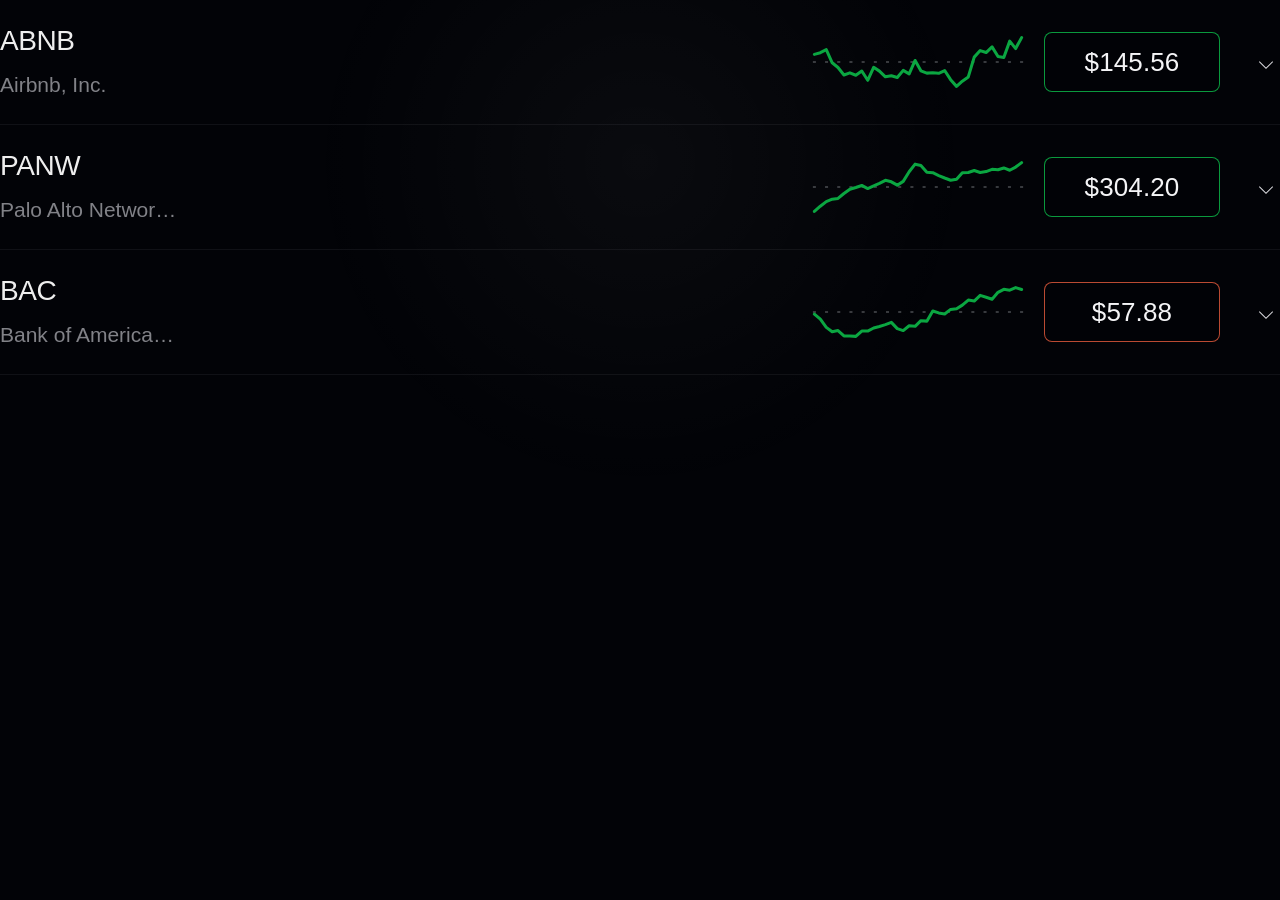
==== stock_report.html @ c7cb3b20 "Add files via upload" ====
<!doctype html>
<html lang="en">
<head>
  <meta charset="utf-8">
  <meta name="viewport" content="width=device-width, initial-scale=1">
  <title>Current Watchlist</title>
  <style>
    :root { color-scheme: dark; font-family: "Helvetica Neue", Helvetica, Arial, sans-serif; }
    body { margin: 0; background: #020307; color: #eeeeee; }
    body::before { content: ""; position: fixed; inset: 0; pointer-events: none; background: radial-gradient(circle at 50% 18%, rgba(255, 255, 255, .035), transparent 34%); }
    main { position: relative; max-width: none; margin: 0; padding: 0 0 100px; }
    h1 { position: absolute; width: 1px; height: 1px; overflow: hidden; clip: rect(0 0 0 0); white-space: nowrap; }
    p { margin: 0 0 16px; color: #9b9b9b; }
    a { color: #d6d6d6; }
    a:visited { color: #a8a8a8; }
    table { width: 100%; border-collapse: collapse; background: #111111; }
    th, td { padding: 10px 12px; border-bottom: 1px solid #2a2a2a; text-align: left; vertical-align: top; font-size: 14px; }
    th { background: #1a1a1a; font-size: 12px; text-transform: uppercase; letter-spacing: .04em; color: #b8b8b8; }
    tr:nth-child(even) td { background: #151515; }
    .score { font-weight: 700; }
    .warning { margin-top: 16px; color: #fdba74; }
    .small { font-size: 12px; color: #9b9b9b; max-width: 900px; margin-top: 16px; }
    .toolbar { display: none; }
    .toolbar button { min-height: 38px; border: 1px solid #3a3a3a; border-radius: 4px; background: #050505; color: #eeeeee; font: inherit; font-size: 11px; font-weight: 800; letter-spacing: .14em; text-transform: uppercase; padding: 0 14px; cursor: pointer; }
    .toolbar button:hover { border-color: #777777; background: #0d0d0d; }
    .setups { display: grid; gap: 0; margin-top: 0; }
    .empty-state { border: 1px solid #242424; border-radius: 10px; background: #050505; padding: 34px; text-align: center; box-shadow: 0 22px 70px rgba(0, 0, 0, .42); }
    .empty-kicker { color: #8f8f8f; font-size: 11px; font-weight: 900; letter-spacing: .18em; text-transform: uppercase; }
    .empty-state h2 { margin: 10px 0 10px; color: #f2f2f2; font-size: clamp(24px, 4vw, 40px); line-height: 1.05; }
    .empty-state p { max-width: 700px; margin: 0 auto; color: #a8a8a8; line-height: 1.6; }
    .setup-card { background: transparent; border: 0; border-radius: 0; overflow: hidden; box-shadow: none; border-bottom: 1px solid rgba(114, 116, 126, .13); }
    .setup-card.is-hidden { display: none; }
    .setup-card .setup-body { display: grid; grid-template-rows: 1fr; opacity: 1; transition: grid-template-rows .34s cubic-bezier(.2, .8, .2, 1), opacity .24s ease; }
    .setup-card.is-collapsed .setup-body { grid-template-rows: 0fr; opacity: 0; }
    .setup-body-inner { min-height: 0; overflow: hidden; }
    .setup-summary { display: grid; grid-template-columns: minmax(135px, 1fr) minmax(190px, 240px) 142px 28px; align-items: center; min-height: 124px; gap: 32px; padding: 0; background: transparent; border-bottom: 0; }
    .setup-summary-main { display: flex; align-items: center; min-width: 0; }
    .setup-summary-actions { align-self: stretch; display: grid; place-items: center; width: 28px; background: transparent; border-left: 0; }
    .summary-title-row { display: flex; align-items: center; gap: 0; min-width: 0; }
    .setup-summary .direction { display: none; }
    .summary-symbol { font-size: 28px; line-height: 1; font-weight: 400; letter-spacing: -.015em; }
    .summary-company { margin-top: 18px; color: rgba(222, 223, 230, .58); font-size: 21px; line-height: 1.15; font-weight: 400; white-space: nowrap; overflow: hidden; text-overflow: ellipsis; max-width: 178px; }
    .sparkline { width: 224px; height: 64px; display: block; opacity: .95; }
    .sparkline-baseline { stroke: rgba(214, 218, 226, .36); stroke-width: 1; stroke-dasharray: 2 6; }
    .sparkline-line { fill: none; stroke-width: 2; stroke-linecap: round; stroke-linejoin: round; }
    .sparkline.positive .sparkline-line { stroke: #0caf45; }
    .sparkline.negative .sparkline-line { stroke: #cf5337; }
    .sparkline.neutral .sparkline-line { stroke: rgba(222, 223, 230, .55); }
    .quote-block { min-width: 142px; text-align: center; padding-right: 0; justify-self: end; border: 1.6px solid rgba(226, 226, 232, .34); border-radius: 8px; min-height: 58px; display: grid; place-items: center; padding: 0 16px; background: rgba(2, 3, 7, .94); position: relative; z-index: 1; }
    .quote-price { color: #f4f4f6; font-size: 26px; line-height: 1; font-weight: 400; letter-spacing: .005em; }
    .quote-change { display: none; }
    .quote-block.positive { border-color: rgba(12, 175, 69, .88); }
    .quote-block.negative { border-color: rgba(207, 83, 55, .9); }
    .quote-block.positive .quote-change { color: #72bd70; }
    .quote-block.negative .quote-change { color: #d66d72; }
    .quote-block.neutral .quote-change { color: rgba(226, 226, 232, .55); }
    .setup-body { border-top: 0; }
    .setup-top { display: grid; grid-template-columns: 1fr; gap: 28px; padding: 26px 22px 30px; align-items: start; }
    .setup-details { display: grid; grid-template-columns: minmax(260px, 330px) minmax(0, 1fr); gap: 18px; align-content: start; }
    .watchlist-preview { display: grid; grid-template-columns: 1fr; gap: 12px; }
    .setup-heading, .setup-actions { display: none; }
    .toggle-card { position: relative; width: 100%; height: 100%; border: 0; border-radius: 0; padding: 0; background: transparent; color: rgba(241, 241, 245, .9); cursor: pointer; font-size: 0; }
    .toggle-card::before { content: ""; display: block; width: 9px; height: 9px; margin: 0 auto; border-right: 1.7px solid currentColor; border-bottom: 1.7px solid currentColor; transform: rotate(45deg); transition: transform .22s cubic-bezier(.2, .8, .2, 1); }
    .setup-card:not(.is-collapsed) .toggle-card::before { transform: rotate(225deg); }
    .toggle-card:hover { background: rgba(255, 255, 255, .035); }
    .setup-rank { font-size: 13px; color: #9b9b9b; font-weight: 700; text-transform: uppercase; letter-spacing: .04em; }
    .setup-symbol { font-size: 28px; font-weight: 800; line-height: 1; }
    .setup-name { margin-top: 4px; color: #9b9b9b; font-size: 13px; }
    .direction { border-radius: 4px; padding: 3px 8px 2px; font-weight: 600; font-size: 9px; letter-spacing: .04em; }
    .direction.call { background: rgba(20, 39, 23, .56); color: #86d47f; border: 1px solid rgba(112, 197, 105, .52); }
    .direction.put { background: rgba(48, 22, 26, .58); color: #d77078; border: 1px solid rgba(215, 94, 105, .52); }
    .vital-grid { display: grid; grid-template-columns: 1fr; gap: 10px; }
    .decision-section { border: 1px solid #242424; border-radius: 8px; padding: 13px; background: #030303; }
    .decision-section.recommendation { font-size: 13px; line-height: 1.4; }
    .decision-section.recommendation.reject { border-color: #7f1d1d; color: #fecaca; }
    .decision-section.recommendation.watch { border-color: #854d0e; color: #fde68a; }
    .decision-section.recommendation.action { border-color: #14532d; color: #bbf7d0; }
    .decision-label { color: #9b9b9b; font-size: 11px; font-weight: 800; text-transform: uppercase; letter-spacing: .04em; margin-bottom: 5px; }
    .entry-text { color: #eeeeee; line-height: 1.5; font-weight: 650; }
    .theme-stack { display: grid; grid-template-columns: repeat(2, minmax(0, 1fr)); gap: 10px; align-content: start; }
    .theme-panel { border: 1px solid #242424; border-radius: 8px; background: #030303; overflow: hidden; }
    .theme-panel summary { cursor: pointer; display: flex; justify-content: space-between; gap: 10px; padding: 14px 15px; color: #eeeeee; font-size: 11px; font-weight: 900; letter-spacing: .14em; text-transform: uppercase; list-style: none; }
    .theme-panel summary::-webkit-details-marker { display: none; }
    .theme-panel summary::after { content: "Expand"; color: #8f8f8f; font-size: 9px; letter-spacing: .08em; }
    .theme-panel[open] summary::after { content: "Collapse"; }
    .theme-body { border-top: 1px solid #202020; padding: 15px; color: #d6d6d6; font-size: 13px; line-height: 1.55; }
    .theme-body p { margin: 0 0 10px; color: #d6d6d6; }
    .theme-body p:last-child { margin-bottom: 0; }
    .theme-body ul { margin: 0; padding-left: 17px; }
    .theme-body li + li { margin-top: 5px; }
    .read-more-link { display: inline-flex; min-height: 42px; align-items: center; justify-content: center; border: 1px solid #3a3a3a; border-radius: 4px; background: #050505; color: #eeeeee; font-size: 11px; font-weight: 900; letter-spacing: .14em; text-transform: uppercase; padding: 0 16px; text-decoration: none; justify-self: start; }
    .read-more-link:hover { border-color: #777777; background: #101010; }
    button.read-more-link { cursor: pointer; font-family: inherit; }
    body.show-detail .toolbar,
    body.show-detail .setups,
    body.show-detail .small,
    body.show-detail .warning { display: none; }
    .detail-view { display: none; }
    body.show-detail .detail-view { display: block; }
    .detail-page { display: none; }
    .detail-page.is-active { display: block; }
    .back-link { display: inline-flex; min-height: 38px; align-items: center; border: 1px solid #333333; border-radius: 999px; padding: 0 14px; color: #d0d0d0; background: #050505; text-decoration: none; font-size: 11px; font-weight: 900; letter-spacing: .12em; text-transform: uppercase; cursor: pointer; font-family: inherit; }
    .hero { display: flex; justify-content: space-between; gap: 16px; align-items: flex-start; margin: 26px 0 22px; }
    .symbol { font-size: clamp(42px, 10vw, 76px); line-height: .9; font-weight: 950; letter-spacing: .01em; }
    .company { margin-top: 10px; color: #9b9b9b; font-size: 15px; font-weight: 700; }
    .status-card { border: 1px solid #262626; border-radius: 10px; background: #050505; padding: 16px; margin-bottom: 18px; }
    .status-label { color: #888888; font-size: 10px; font-weight: 900; letter-spacing: .14em; text-transform: uppercase; }
    .status-value { margin-top: 8px; font-size: 22px; font-weight: 900; }
    .section-grid { display: grid; gap: 14px; }
    .option-plan { color: #d0d0d0; line-height: 1.4; }
    .detail-grid { display: grid; grid-template-columns: repeat(2, minmax(0, 1fr)); gap: 8px; }
    .detail { border: 1px solid #242424; border-radius: 8px; padding: 13px; background: #030303; }
    .detail-label { color: #868686; font-size: 10px; font-weight: 900; text-transform: uppercase; letter-spacing: .12em; }
    .detail-value { margin-top: 6px; font-size: 18px; font-weight: 800; overflow-wrap: anywhere; }
    .signals { border-top: 1px solid #2a2a2a; padding-top: 10px; color: #d0d0d0; font-size: 14px; }
    .secondary-analysis { margin: 0 16px 16px; border: 1px solid #2a2a2a; border-radius: 8px; background: #0b0b0b; overflow: hidden; }
    .secondary-analysis summary { cursor: pointer; padding: 12px 14px; color: #eeeeee; font-size: 13px; font-weight: 900; text-transform: uppercase; letter-spacing: .05em; list-style: none; }
    .secondary-analysis summary::-webkit-details-marker { display: none; }
    .secondary-analysis summary::after { content: "Expand"; float: right; color: #9b9b9b; font-size: 11px; }
    .secondary-analysis[open] summary::after { content: "Collapse"; }
    .secondary-body { border-top: 1px solid #2a2a2a; padding: 14px; display: grid; gap: 12px; }
    .rationale { border: 1px solid #262626; border-radius: 8px; padding: 12px; background: #101010; color: #d6d6d6; line-height: 1.5; }
    .rationale strong { display: block; color: #eeeeee; margin-bottom: 5px; font-size: 12px; text-transform: uppercase; letter-spacing: .04em; }
    .rationale p { margin: 0 0 10px; color: #d6d6d6; }
    .rationale p:last-child { margin-bottom: 0; }
    .trade-brief { display: grid; gap: 10px; }
    .brief-title { color: #eeeeee; font-size: 13px; font-weight: 900; text-transform: uppercase; letter-spacing: .05em; }
    .brief-grid { display: grid; grid-template-columns: repeat(2, minmax(0, 1fr)); gap: 8px; }
    .brief-section { border: 1px solid #262626; border-radius: 8px; padding: 9px; background: #0d0d0d; color: #d0d0d0; font-size: 12px; line-height: 1.4; }
    .brief-section.full { grid-column: 1 / -1; }
    .brief-section strong { color: #eeeeee; display: block; margin-bottom: 4px; font-size: 11px; text-transform: uppercase; letter-spacing: .04em; }
    .brief-section ul { margin: 0; padding-left: 16px; }
    .brief-section.recommendation { border-color: #3f3f46; background: #111111; font-weight: 700; }
    .brief-section.recommendation.reject { border-color: #7f1d1d; color: #fecaca; }
    .brief-section.recommendation.watch { border-color: #854d0e; color: #fde68a; }
    .brief-section.recommendation.action { border-color: #14532d; color: #bbf7d0; }
    .headline-list { display: grid; gap: 9px; margin-top: 6px; }
    .headline-item { color: #d0d0d0; line-height: 1.35; }
    .headline-source { color: #9b9b9b; font-size: 11px; font-weight: 800; letter-spacing: .04em; text-transform: uppercase; }
    .headline-title { margin-top: 2px; font-weight: 700; }
    .headline-title a { color: #eeeeee; text-decoration: none; }
    .headline-title a:hover { text-decoration: underline; }
    .headline-impact { margin-top: 2px; color: #b8b8b8; }
    .news-summary { color: #d0d0d0; line-height: 1.45; }
    @media (max-width: 1040px) { .setup-details { grid-template-columns: 1fr; } .theme-stack { grid-template-columns: 1fr; } }
    @media (max-width: 860px) { main { padding: 0 0 100px; } .setup-top { padding: 18px 14px 22px; } .vital-grid { grid-template-columns: repeat(2, minmax(0, 1fr)); } .detail-value { font-size: 15px; } }
    @media (max-width: 620px) { .setup-summary { min-height: 104px; grid-template-columns: minmax(104px, 1fr) 118px 116px 22px; gap: 22px; } .setup-summary-actions { width: 22px; } .summary-symbol { font-size: 23px; } .summary-company { margin-top: 11px; font-size: 15px; max-width: 116px; } .sparkline { width: 118px; height: 45px; } .quote-block { min-width: 116px; min-height: 48px; padding: 0 10px; } .quote-price { font-size: 20px; } }
    @media (max-width: 520px) { main { padding: 0 0 100px; } .setup-summary { min-height: 96px; grid-template-columns: minmax(86px, 1fr) 96px 98px 20px; gap: 15px; } .setup-summary-actions { width: 20px; } .summary-symbol { font-size: 20px; font-weight: 400; } .summary-company { margin-top: 9px; font-size: 13px; max-width: 96px; } .sparkline { width: 96px; height: 39px; } .quote-block { min-width: 98px; min-height: 40px; padding: 0 8px; } .quote-price { font-size: 18px; font-weight: 400; } .vital-grid { grid-template-columns: 1fr; } }
    @media (max-width: 390px) { .setup-summary { grid-template-columns: minmax(76px, 1fr) 78px 88px 18px; min-height: 88px; gap: 10px; } .setup-summary-actions { width: 18px; } .summary-symbol { font-size: 18px; } .summary-company { font-size: 12px; max-width: 82px; } .sparkline { width: 78px; height: 34px; } .quote-block { min-width: 88px; min-height: 36px; } .quote-price { font-size: 16px; } }
  </style>
</head>
<body>
  <main>
    <h1>Current Watchlist</h1>
    <section class="toolbar" aria-label="Watchlist controls">
      <button type="button" id="collapseAll">Collapse all</button>
      <button type="button" id="expandAll">Expand all</button>
    </section>
    <section class="setups">
      <article class="setup-card is-collapsed" data-symbol="ABNB" data-grade="C" data-direction="PUT" data-search="abnb airbnb, inc. put c a reversal controlled 5-day spike meaningful 20-day runup rsi elevated but not euphoric near 20-day resistance zone stretched above 20-day mean rejection volume present near major 252-day resistance 15m trend rejection 15m lower-high confirmation airbnb shares pop 15% on better-than-expected earnings and revenue - cnbc airbnb (abnb) gives modest summer outlook, warns growth may not keep up - bloomberg.com airbnb is a great company that had a rough week. its stock is a buy. - barron&#x27;s airbnb issues disappointing revenue guidance for second quarter - cnbc abnb | airbnb inc. cl a sec filings - marketwatch catalyst summary / research brief: after reviewing barron&#x27;s, benzinga, bloomberg, cnbc, marketwatch, reuters, the story around abnb is mainly about airbnb shares pop 15% on better-than-expected earnings and revenue. estimate, margin, and guidance sensitivity are in play. the ai/cloud angle comes down to monetization versus capex drag. macro/geopolitical stress is active in the tape and can override single-name strength. main themes: earnings, guidance, or margin pressure, ai strategy, spending, or demand, middle east or geopolitical risk. my read: fresh earnings/guidance pressure on the forward estimate path, and ai/cloud monetization versus capex risk, and geopolitical/trade-policy stress across risk appetite, supply chains, and input costs. for abnb, the key read is whether it changes consumer demand, pricing power, margin pressure, or discretionary spending. macro/geopolitical overlay: trade-policy and supply-chain risk can still pressure sentiment and ai and data-center spending remain major drivers of risk appetite. most relevant current item: rost q1 deep dive: broad-based sales gains and tariff risks shape outlook - stockstory. macro override: oil prices rise as lebanon fighting erupts and hormuz traffic still slow - al jazeera. defensive put bias is cleaner in non-energy names while traders de-risk around oil inflation, shipping disruption, and geopolitical uncertainty. trade read: keep this as a put setup only if the tape confirms the headline with volume and level control. put confirmation: failed follow-through, a lower high, or rejection of the spike. no rejection, no trade. what would weaken the trade: sellers fail to reject the move, the stock holds above resistance, or fresh positive news overwhelms the bearish setup.">
  <div class="setup-summary">
    <div class="setup-summary-main">
      <div>
        <div class="summary-title-row">
          <div class="summary-symbol">ABNB</div>
          <div class="direction put">PUT</div>
        </div>
        <div class="summary-company">Airbnb, Inc.</div>
      </div>
    </div>
    <svg class="sparkline positive" viewBox="0 0 142 42" aria-hidden="true"><line class="sparkline-baseline" x1="2" y1="21.0" x2="140" y2="21.0"></line><polyline class="sparkline-line" points="3.0,16.0 6.9,14.9 10.8,12.9 14.7,21.5 18.5,24.6 22.4,29.5 26.3,28.1 30.2,29.7 34.1,26.9 38.0,33.0 41.9,24.5 45.7,27.0 49.6,30.7 53.5,30.0 57.4,31.2 61.3,26.5 65.2,28.8 69.1,20.0 72.9,26.8 76.8,28.3 80.7,28.0 84.6,28.4 88.5,26.6 92.4,32.6 96.3,37.0 100.1,33.6 104.0,30.8 107.9,17.8 111.8,13.5 115.7,14.8 119.6,11.1 123.5,17.4 127.3,18.0 131.2,7.3 135.1,12.2 139.0,5.0"></polyline></svg>
    <div class="quote-block positive">
      <div class="quote-price">$145.56</div>
      <div class="quote-change">+3.68 (+2.59%)</div>
    </div>
    <div class="setup-summary-actions">
      <button type="button" class="toggle-card" aria-label="Expand ABNB"></button>
    </div>
  </div>
  <div class="setup-body">
    <div class="setup-body-inner">
      <div class="setup-top">
        <section class="watchlist-preview">
  <details class="theme-panel" open>
    <summary>Why is it on the list?</summary>
    <div class="theme-body"><p>Airbnb, Inc. is on the live list because the current PUT idea has a specific place to be right or wrong, not because it is an automatic entry. The setup read is: price has already made a sharp move into an area where sellers may start fading it, so the opportunity is a controlled pullback attempt. The outside context is: The useful outside support is this: Airbnb shares pop 15% on better-than-expected earnings and revenue. My read is that this gives traders something to react to, but I still would not treat the headline as enough by itself. Macro alert: the risk-off backdrop makes the put idea easier to justify if the stock starts rejecting higher prices. My current stance is Actionable on trigger. The setup is interesting, but the trade quality is not strong enough for entry yet. The level that matters most is the listed entry trigger; if price cannot confirm around that area, I would rather let it go than force the trade. The main reason to be careful is this: NO_TRADE: option contract quality is too weak. The stock may be interesting, but the option spread needs discipline because a sloppy fill can erase the edge quickly. I would stop trusting the idea if price breaks the invalidation area near 148.88, because at that point the thesis is no longer behaving the way it needs to.</p></div>
  </details>
  <button type="button" class="read-more-link" data-detail-target="ABNB">Read More</button>
</section>
      </div>
    </div>
  </div>
</article>
<article class="setup-card is-collapsed" data-symbol="PANW" data-grade="C" data-direction="PUT" data-search="panw palo alto networks, inc. put c a reversal controlled 5-day spike meaningful 20-day runup rsi elevated but not euphoric near 20-day resistance zone stretched above 20-day mean stretched above 50-day mean near major 252-day resistance rising wedge compression is the market totally wrong about panw stock? - trefis panw stock gains as nato selects palo alto networks for cybersecurity partnership - barchart.com panw vs crwd vs avgo: morningstar has a &#x27;top pick&#x27; trading at a 40% discount after earnings - tradingview quant ratings of major cybersecurity stocks after earnings season (panw:nasdaq) - seeking alpha etfs with high palo alto exposure in the spotlight as stock drops despite &#x27;strong&#x27; q3 (panw:nasdaq) - seeking alpha catalyst summary / research brief: after reviewing barchart.com, bloomberg, cnbc, finance, fool, seeking alpha, the story around panw is mainly about palo alto networks, inc. (panw) stock profitability grade &amp; metrics. estimate, margin, and guidance sensitivity are in play. the ai/cloud angle comes down to monetization versus capex drag. the deal/customer-demand angle gives traders a concrete repricing hook around future revenue. main themes: deal, contract, or licensing activity, earnings, guidance, or margin pressure, new product or platform activity, ai strategy, spending, or demand, short-term momentum from recent news flow. my read: fresh earnings/guidance pressure on the forward estimate path, and ai/cloud monetization versus capex risk, and deal/contract visibility around demand, backlog, or strategic validation. for panw, the key read is whether investors see the story as durable growth or as a spending/valuation risk. macro/geopolitical overlay: rates and inflation expectations remain part of the market backdrop and ai and data-center spending remain major drivers of risk appetite. most relevant current item: stock market outlook hinges on ai earnings and fed rate risks - forbes. macro override: oil prices rise as lebanon fighting erupts and hormuz traffic still slow - al jazeera. defensive put bias is cleaner in non-energy names while traders de-risk around oil inflation, shipping disruption, and geopolitical uncertainty. trade read: keep this as a put setup only if the tape confirms the headline with volume and level control. put confirmation: failed follow-through, a lower high, or rejection of the spike. no rejection, no trade. what would weaken the trade: sellers fail to reject the move, the stock holds above resistance, or fresh positive news overwhelms the bearish setup.">
  <div class="setup-summary">
    <div class="setup-summary-main">
      <div>
        <div class="summary-title-row">
          <div class="summary-symbol">PANW</div>
          <div class="direction put">PUT</div>
        </div>
        <div class="summary-company">Palo Alto Networks, Inc.</div>
      </div>
    </div>
    <svg class="sparkline positive" viewBox="0 0 142 42" aria-hidden="true"><line class="sparkline-baseline" x1="2" y1="21.0" x2="140" y2="21.0"></line><polyline class="sparkline-line" points="3.0,37.0 6.9,33.6 10.8,30.6 14.7,29.0 18.5,28.5 22.4,25.3 26.3,22.5 30.2,21.3 34.1,20.0 38.0,22.0 41.9,20.3 45.7,18.6 49.6,16.6 53.5,17.6 57.4,19.8 61.3,17.3 65.2,11.0 69.1,6.0 72.9,6.9 76.8,11.3 80.7,11.6 84.6,13.5 88.5,15.1 92.4,16.6 96.3,15.9 100.1,11.6 104.0,11.5 107.9,10.2 111.8,11.5 115.7,10.9 119.6,9.4 123.5,9.7 127.3,8.5 131.2,10.0 135.1,7.9 139.0,5.0"></polyline></svg>
    <div class="quote-block positive">
      <div class="quote-price">$304.20</div>
      <div class="quote-change">+11.11 (+3.79%)</div>
    </div>
    <div class="setup-summary-actions">
      <button type="button" class="toggle-card" aria-label="Expand PANW"></button>
    </div>
  </div>
  <div class="setup-body">
    <div class="setup-body-inner">
      <div class="setup-top">
        <section class="watchlist-preview">
  <details class="theme-panel" open>
    <summary>Why is it on the list?</summary>
    <div class="theme-body"><p>Palo Alto Networks, Inc. is on the live list because the current PUT idea has a specific place to be right or wrong, not because it is an automatic entry. The setup read is: price has already made a sharp move into an area where sellers may start fading it, so the opportunity is a controlled pullback attempt. The outside context is: The useful outside support is this: PANW Stock Gains as NATO Selects Palo Alto Networks for Cybersecurity Partnership - Barchart.com. My read is that this gives traders something to react to, but I still would not treat the headline as enough by itself. Macro alert: the risk-off backdrop makes the put idea easier to justify if the stock starts rejecting higher prices. My current stance is Actionable on trigger. Price is near the intended starter zone; use the listed confirmation rules and size smaller. The level that matters most is the listed entry trigger; if price cannot confirm around that area, I would rather let it go than force the trade. The main reason to be careful is this: ALERT: practical data does not trigger a rejection rule; entry still requires chart confirmation. The option structure is usable enough to monitor because the spread is not the main problem; the entry trigger is. I would stop trusting the idea if price breaks the invalidation area near 307.03, because at that point the thesis is no longer behaving the way it needs to.</p></div>
  </details>
  <button type="button" class="read-more-link" data-detail-target="PANW">Read More</button>
</section>
      </div>
    </div>
  </div>
</article>
<article class="setup-card is-collapsed" data-symbol="BAC" data-grade="C" data-direction="PUT" data-search="bac bank of america corporation put c a reversal controlled 5-day spike meaningful 20-day runup near 20-day resistance zone stretched above 20-day mean stretched above 50-day mean red rejection day rejection volume present near major 252-day resistance 15m lower-high confirmation bank of america defers dividend announcement to after july board meeting - cnbc bank of america expands free &#x27;scaminars&#x27; after $2.1b social media scam losses - stock titan bofa report: 74% of small and mid-sized business owners expect revenue to increase in the next year - bank of america bac: bank of america corp stock price quote - six swiss ex - bloomberg.com bank of america (bac) lifts s&amp;p 500 target on corporate america’s resilience - bloomberg.com catalyst summary / research brief: after reviewing bloomberg, cnbc, reuters, the story around bac is mainly about bofa says net interest income to climb after quarterly haul misses estimates. estimate, margin, and guidance sensitivity are in play. rates and inflation are pressuring multiples, credit sensitivity, and risk appetite. oil/supply risk is moving energy cash-flow expectations and transport-sensitive margins. main themes: earnings, guidance, or margin pressure, oil-price sensitivity, rates and inflation expectations. my read: fresh earnings/guidance pressure on the forward estimate path, and rates/inflation pressure on multiples, demand, and credit beta, and oil inventory, crude-price, and supply-risk sensitivity. for bac, the key read is whether this changes underwriting, advisory revenue, fee income, credit sensitivity, trading activity, or capital-markets appetite. macro/geopolitical overlay: geopolitical and oil-risk headlines are affecting the broader tape, rates and inflation expectations remain part of the market backdrop, and ai and data-center spending remain major drivers of risk appetite. most relevant current item: stocks dip, treasury yields jump as oil pushes higher. macro override: oil prices rise as lebanon fighting erupts and hormuz traffic still slow - al jazeera. defensive put bias is cleaner in non-energy names while traders de-risk around oil inflation, shipping disruption, and geopolitical uncertainty. trade read: keep this as a put setup only if the tape confirms the headline with volume and level control. put confirmation: failed follow-through, a lower high, or rejection of the spike. no rejection, no trade. what would weaken the trade: sellers fail to reject the move, the stock holds above resistance, or fresh positive news overwhelms the bearish setup.">
  <div class="setup-summary">
    <div class="setup-summary-main">
      <div>
        <div class="summary-title-row">
          <div class="summary-symbol">BAC</div>
          <div class="direction put">PUT</div>
        </div>
        <div class="summary-company">Bank of America Corporation</div>
      </div>
    </div>
    <svg class="sparkline positive" viewBox="0 0 142 42" aria-hidden="true"><line class="sparkline-baseline" x1="2" y1="21.0" x2="140" y2="21.0"></line><polyline class="sparkline-line" points="3.0,22.4 6.9,25.7 10.8,31.1 14.7,34.0 18.5,33.2 22.4,36.7 26.3,36.7 30.2,37.0 34.1,33.5 38.0,33.5 41.9,31.5 45.7,30.5 49.6,29.3 53.5,27.8 57.4,31.9 61.3,33.2 65.2,30.0 69.1,30.4 72.9,26.7 76.8,27.0 80.7,20.3 84.6,21.6 88.5,22.3 92.4,19.3 96.3,18.9 100.1,16.5 104.0,13.2 107.9,13.8 111.8,10.1 115.7,11.3 119.6,12.6 123.5,8.1 127.3,6.1 131.2,6.7 135.1,5.0 139.0,6.2"></polyline></svg>
    <div class="quote-block negative">
      <div class="quote-price">$57.88</div>
      <div class="quote-change">-0.31 (-0.53%)</div>
    </div>
    <div class="setup-summary-actions">
      <button type="button" class="toggle-card" aria-label="Expand BAC"></button>
    </div>
  </div>
  <div class="setup-body">
    <div class="setup-body-inner">
      <div class="setup-top">
        <section class="watchlist-preview">
  <details class="theme-panel" open>
    <summary>Why is it on the list?</summary>
    <div class="theme-body"><p>Bank of America Corporation is on the live list because the current PUT idea has a specific place to be right or wrong, not because it is an automatic entry. The setup read is: price has already made a sharp move into an area where sellers may start fading it, so the opportunity is a controlled pullback attempt. The outside context is: The useful outside support is this: Bank of America expands free &#x27;Scaminars&#x27; after $2.1B social media scam losses - Stock Titan. My read is that this gives traders something to react to, but I still would not treat the headline as enough by itself. Macro alert: the risk-off backdrop makes the put idea easier to justify if the stock starts rejecting higher prices. My current stance is Actionable on trigger. Setup quality is acceptable, but price still needs the listed confirmation. The level that matters most is 64.00; if price cannot confirm around that area, I would rather let it go than force the trade. The main reason to be careful is this: ALERT: practical data does not trigger a rejection rule; entry still requires chart confirmation. The option structure is usable enough to monitor because the spread is not the main problem; the entry trigger is. I would stop trusting the idea if price breaks the invalidation area near 59.61, because at that point the thesis is no longer behaving the way it needs to.</p></div>
  </details>
  <button type="button" class="read-more-link" data-detail-target="BAC">Read More</button>
</section>
      </div>
    </div>
  </div>
</article>
    </section>
    <section class="detail-view" id="detailView" aria-label="Ticker details">
      <button type="button" class="back-link" id="backToWatchlist">Back to Watchlist</button>
      <article class="detail-page" id="ABNB" data-symbol="ABNB">
    <header class="hero">
      <div>
        <div class="symbol">ABNB</div>
        <div class="company">Airbnb, Inc.</div>
      </div>
      <div class="direction put">PUT</div>
    </header>
    <section class="status-card">
      <div class="status-label">Current Status</div>
      <div class="status-value">Watch only</div>
    </section>
    <section class="section-grid">
      <section class="setup-details">
  <div class="vital-grid">
    <div class="detail">
  <div class="detail-label">Grade</div>
  <div class="detail-value">Watch</div>
</div>
    <div class="detail">
  <div class="detail-label">Entry Status</div>
  <div class="detail-value">Watch only</div>
</div>
    <div class="detail">
  <div class="detail-label">Price</div>
  <div class="detail-value">$145.56</div>
</div>
    <div class="detail">
  <div class="detail-label">Recommended Exp</div>
  <div class="detail-value">2026-07-17</div>
</div>
    <div class="detail">
  <div class="detail-label">Pattern Forming</div>
  <div class="detail-value">Resistance rejection / double-top candidate</div>
</div>
  </div>
  <div class="theme-stack">
  <details class="theme-panel">
    <summary>Entry Plan</summary>
    <div class="theme-body"><p>Entry status: Watch only. The setup is interesting, but the trade quality is not strong enough for entry yet.</p><ul><li>Bias: early PUT fade, not a breakdown chase.</li><li>Starter zone: $144.62-$148.01 on rejection, long upper wick, or quick lower-high attempt.</li><li>Size: start smaller because this is intentionally early.</li><li>Add/confirm: The prior close (141.88) and 138.75 are add/confirmation levels if the fade starts working.</li><li>Invalid: price breaks through $148.01 and holds above it.</li></ul><ul><li>Do not chase the open; let the first move show its hand.</li><li>Enter only if sellers reject the bounce, print a lower high, or lose short-term VWAP/structure with volume.</li><li>First objective: +20% option goal, roughly tied to 142.11 underlying.</li><li>Risk line: control risk around 148.88; downgrade if price reclaims the rejection zone and starts holding above it or price trades through 148.88.</li></ul></div>
  </details>
  <details class="theme-panel">
    <summary>Trader Judgment</summary>
    <div class="theme-body"><p>Analyst stance: Actionable on trigger</p><p>Watch only until quality improves (60/100). The stock setup may be interesting, but the selected option contract quality is poor. Bid/ask spread is usable but not clean Contract volume is thin</p></div>
  </details>
  <details class="theme-panel">
    <summary>Options Score</summary>
    <div class="theme-body"><p>Practical options score favors PUT at 74/100 using available data only. Confidence is 42/100 because Atlas has price action, chain/volatility proxies, and catalyst context, but does not have live institutional flow or dealer-positioning feeds. Rejection engine status: NO_TRADE.</p><ul><li>Preferred side: PUT</li><li>Call score: 46/100</li><li>Put score: 74/100</li><li>Confidence: 42/100</li></ul><p>Bullish evidence: Price is above rising intermediate/long-term moving averages; 20-day relative trend is positive.</p><p>Bearish evidence: controlled 5-day spike; meaningful 20-day runup; RSI elevated but not euphoric; Strong catalyst alignment; Active oil/geopolitical shock creates risk-off pressure for non-energy calls.</p><p>Risk factors: Bid/ask spread is usable but not clean; Contract volume is thin; Open interest is thin; Earnings risk is nearby or active; directional entries need extra confirmation; Sector benchmark data unavailable for XLY.</p><p>Missing institutional data: Implied volatility; Live implied volatility for earnings-IV check; Live implied volatility; Options flow: call sweeps, put sweeps, block trades, unusual activity; Dark pool prints.</p></div>
  </details>
  <details class="theme-panel">
    <summary>Event Intelligence</summary>
    <div class="theme-body"><ul><li>EARNINGS_GUIDANCE / BULLISH: Airbnb shares pop 15% on better-than-expected earnings and revenue - CNBC (confidence 77, novelty 65, urgency 70). Transmission: earnings/guidance update -&gt; forward estimates -&gt; valuation/positioning -&gt; ABNB</li><li>EARNINGS_GUIDANCE / BEARISH: Airbnb issues disappointing revenue guidance for second quarter - CNBC (confidence 75, novelty 55, urgency 70). Transmission: earnings/guidance update -&gt; forward estimates -&gt; valuation/positioning -&gt; ABNB</li><li>LEGAL_REGULATORY / BEARISH: ABNB | Airbnb Inc. Cl A SEC Filings - MarketWatch (confidence 73, novelty 50, urgency 70). Transmission: legal/regulatory event -&gt; risk premium -&gt; earnings uncertainty -&gt; ABNB</li><li>EARNINGS_GUIDANCE / BEARISH: Airbnb targets at least 35% adjusted EBITDA margin as it raises 2026 revenue growth to low-to-mid teens - Seeking Alpha (confidence 72, novelty 45, urgency 70). Transmission: earnings/guidance update -&gt; forward estimates -&gt; valuation/positioning -&gt; ABNB</li></ul></div>
  </details>
  <details class="theme-panel">
    <summary>Rejection Engine</summary>
    <div class="theme-body"><p>Action: NO_TRADE</p><ul><li>Expected move: 4.5%</li><li>Current implied move: 2.2%</li><li>Estimated edge: -0.8%</li></ul><ul><li>NO_TRADE: option contract quality is too weak</li><li>Bid/ask spread is usable but not clean</li><li>Contract volume is thin</li><li>Open interest is thin</li><li>Implied volatility</li><li>Live implied volatility for earnings-IV check</li></ul></div>
  </details>
  <details class="theme-panel">
    <summary>Catalyst / Macro</summary>
    <div class="theme-body"><p>The catalyst support is real enough to matter. I would treat the news as a legitimate reason traders may keep this name active, not just background noise or a recycled analyst headline. Catalyst summary / research brief: After reviewing Barron&#x27;s, Benzinga, Bloomberg, CNBC, MarketWatch, Reuters, the story around ABNB is mainly about Airbnb shares pop 15% on better-than-expected earnings and revenue. Estimate, margin, and guidance sensitivity are in play. The AI/cloud angle comes down to monetization versus capex drag. Macro/geopolitical stress is active in the tape and can override single-name strength. Main themes: earnings, guidance, or margin pressure, AI strategy, spending, or demand, Middle East or geopolitical risk. My read: fresh earnings/guidance pressure on the forward estimate path, and AI/cloud monetization versus capex risk, and geopolitical/trade-policy stress across risk appetite, supply chains, and input costs. For ABNB, the key read is whether it changes consumer demand, pricing power, margin pressure, or discretionary spending. Macro/geopolitical overlay: trade-policy and supply-chain risk can still pressure sentiment and AI and data-center spending remain major drivers of risk appetite. Most relevant current item: ROST Q1 Deep Dive: Broad-Based Sales Gains and Tariff Risks Shape Outlook - StockStory. Macro override: Oil prices rise as Lebanon fighting erupts and Hormuz traffic still slow - Al Jazeera. Defensive PUT bias is cleaner in non-energy names while traders de-risk around oil inflation, shipping disruption, and geopolitical uncertainty. Trade read: keep this as a PUT setup only if the tape confirms the headline with volume and level control. PUT confirmation: failed follow-through, a lower high, or rejection of the spike. No rejection, no trade. What would weaken the trade: sellers fail to reject the move, the stock holds above resistance, or fresh positive news overwhelms the bearish setup.</p></div>
  </details>
  <details class="theme-panel">
    <summary>Option / Risk</summary>
    <div class="theme-body"><p>The spread is acceptable but not perfect, so limit orders matter. Expiration gives some room, but I would still avoid sitting through dead chop. The current risk/reward is only 1.04:1, so I would wait for a better entry instead of accepting a weak payout profile.</p></div>
  </details>
  <details class="theme-panel">
    <summary>Technical Context</summary>
    <div class="theme-body"><p>Pattern/structure: Resistance rejection / double-top candidate. higher highs and higher lows. controlled 5-day spike; meaningful 20-day runup; RSI elevated but not euphoric; near 20-day resistance zone; stretched above 20-day mean; rejection volume present; near major 252-day resistance; 15m trend rejection; 15m lower-high confirmation</p><p>Key evidence: controlled 5-day spike; meaningful 20-day runup; RSI elevated but not euphoric; near 20-day resistance zone; stretched above 20-day mean</p><p>Supporting timeframes: 15m bearish. Opposing timeframes: Monthly bullish, Weekly bullish</p><p>Support/resistance read: Key 20-session support is near $127.23; key 20-session resistance is near $147.27. Wider 60-session range is $121.51 to $147.58. Target 1 is 142.11, Target 2 is 138.65, Target 3 is 135.20, and invalidation is near 148.88.</p></div>
  </details>
</div>
</section>
      <details class="secondary-analysis">
  <summary>Trade details and rationale</summary>
    <div class="secondary-body">
    <div class="rationale"><strong>Professional Analyst Read</strong><p>Analyst stance: Actionable on trigger. ABNB is one of the cleaner PUT ideas on this scan, but it is still trigger-dependent, not a blind entry. What I like: Pattern/structure: Resistance rejection / double-top candidate with higher highs and higher lows. What I dislike: Risk/reward is below the required 2:1 threshold.</p><p>Catalyst judgment: The catalyst support is real enough to matter. I would treat the news as a legitimate reason traders may keep this name active, not just background noise or a recycled analyst headline. Catalyst summary / research brief: After reviewing Barron&#x27;s, Benzinga, Bloomberg, CNBC, MarketWatch, Reuters, the story around ABNB is mainly about Airbnb shares pop 15% on better-than-expected earnings and revenue. Estimate, margin, and guidance sensitivity are in play. The AI/cloud angle comes down to monetization versus capex drag. Macro/geopolitical stress is active in the tape and can override single-name strength. Main themes: earnings, guidance, or margin pressure, AI strategy, spending, or demand, Middle East or geopolitical risk. My read: fresh earnings/guidance pressure on the forward estimate path, and AI/cloud monetization versus capex risk, and geopolitical/trade-policy stress across risk appetite, supply chains, and input costs. For ABNB, the key read is whether it changes consumer demand, pricing power, margin pressure, or discretionary spending. Macro/geopolitical overlay: trade-policy and supply-chain risk can still pressure sentiment and AI and data-center spending remain major drivers of risk appetite. Most relevant current item: ROST Q1 Deep Dive: Broad-Based Sales Gains and Tariff Risks Shape Outlook - StockStory. Macro override: Oil prices rise as Lebanon fighting erupts and Hormuz traffic still slow - Al Jazeera. Defensive PUT bias is cleaner in non-energy names while traders de-risk around oil inflation, shipping disruption, and geopolitical uncertainty. Trade read: keep this as a PUT setup only if the tape confirms the headline with volume and level control. PUT confirmation: failed follow-through, a lower high, or rejection of the spike. No rejection, no trade. What would weaken the trade: sellers fail to reject the move, the stock holds above resistance, or fresh positive news overwhelms the bearish setup.</p><p>Trader judgment: Watch only until quality improves (60/100). The stock setup may be interesting, but the selected option contract quality is poor. Bid/ask spread is usable but not clean Contract volume is thin</p><p>Trade criticism: the supporting picture is 15m bearish, while the main conflict is Monthly bullish, Weekly bullish. The spread is acceptable but not perfect, so limit orders matter. Expiration gives some room, but I would still avoid sitting through dead chop. The current risk/reward is only 1.04:1, so I would wait for a better entry instead of accepting a weak payout profile.</p><p>Execution plan: - Do not chase the open; let the first move show its hand.
- Enter only if sellers reject the bounce, print a lower high, or lose short-term VWAP/structure with volume.
- First objective: +20% option goal, roughly tied to 142.11 underlying.
- Risk line: control risk around 148.88; downgrade if price reclaims the rejection zone and starts holding above it or price trades through 148.88.</p></div>
    <div class="signals"><strong>Key setup evidence:</strong> controlled 5-day spike; meaningful 20-day runup; RSI elevated but not euphoric; near 20-day resistance zone</div>
  </div>
</details>
      <div class="trade-brief">
  <div class="brief-title">Full Trade Brief</div>
  <div class="brief-grid">
    <div class="brief-section full recommendation watch"><strong>Final Recommendation</strong>Wait for a better entry; current risk/reward is not strong enough yet.</div>
    <div class="brief-section full"><strong>Trade Thesis</strong>ABNB is a PUT trend-reversal candidate because price is showing higher highs and higher lows with resistance rejection / double-top candidate behavior near a defined level. The setup is valid only if the entry trigger confirms.</div>
    <div class="brief-section"><strong>Pattern</strong>Resistance rejection / double-top candidate. Status: forming near resistance. Confirmation: 64.0.</div>
    <div class="brief-section"><strong>Confidence</strong>Watch setup. Score 61.7/100. Alignment 33.3/100.</div>
    <div class="brief-section full"><strong>Market Structure</strong>higher highs and higher lows. controlled 5-day spike; meaningful 20-day runup; RSI elevated but not euphoric; near 20-day resistance zone; stretched above 20-day mean; rejection volume present; near major 252-day resistance; 15m trend rejection; 15m lower-high confirmation</div>
    <div class="brief-section"><strong>Timeframes Supporting</strong>15m bearish</div>
    <div class="brief-section"><strong>Timeframes Opposing</strong>Monthly bullish, Weekly bullish</div>
    <div class="brief-section full"><strong>Trade Levels</strong>Entry zone: current/trigger-based. Stop 148.88. T1 142.11, T2 138.65, T3 135.20. Risk/reward 1.04:1. Invalidation 148.88.</div>
    <div class="brief-section"><strong>Indicators</strong>RSI 66.6; 50SMA 137.47; 200SMA 129.59; setup grade A.</div>
    <div class="brief-section"><strong>Volume</strong>Relative volume 1.6x; volume score 85/100.</div>
    <div class="brief-section"><strong>Relative Strength</strong>20-day return 8.2% and 3-month return 11.1% versus market regime context.</div>
    <div class="brief-section"><strong>Support / Resistance</strong>Key 20-session support is near $127.23; key 20-session resistance is near $147.27. Wider 60-session range is $121.51 to $147.58.</div>
    <div class="brief-section"><strong>Volume Profile</strong>True volume profile/POC/VAH/VAL feed is not connected; proxy read uses recent support/resistance and volume expansion.</div>
    <div class="brief-section"><strong>Liquidity</strong>Liquidity focus is the $127.23 support and $147.27 resistance zone; a sweep/reclaim around those levels would improve confirmation.</div>
    <div class="brief-section"><strong>Options Flow</strong>Live unusual-options-flow, sweeps, gamma walls, and dark-pool data are not connected; report uses live/estimated contract pricing and spread quality only.</div>
    <div class="brief-section"><strong>Order Flow</strong>Real tape/order-flow feed is not connected; 15-minute trend reclaim/rejection is used as a proxy confirmation.</div>
    <div class="brief-section full"><strong>Catalyst Analysis</strong>Catalyst summary / research brief: After reviewing Barron&#x27;s, Benzinga, Bloomberg, CNBC, MarketWatch, Reuters, the story around ABNB is mainly about Airbnb shares pop 15% on better-than-expected earnings and revenue. Estimate, margin, and guidance sensitivity are in play. The AI/cloud angle comes down to monetization versus capex drag. Macro/geopolitical stress is active in the tape and can override single-name strength. Main themes: earnings, guidance, or margin pressure, AI strategy, spending, or demand, Middle East or geopolitical risk. My read: fresh earnings/guidance pressure on the forward estimate path, and AI/cloud monetization versus capex risk, and geopolitical/trade-policy stress across risk appetite, supply chains, and input costs. For ABNB, the key read is whether it changes consumer demand, pricing power, margin pressure, or discretionary spending. Macro/geopolitical overlay: trade-policy and supply-chain risk can still pressure sentiment and AI and data-center spending remain major drivers of risk appetite. Most relevant current item: ROST Q1 Deep Dive: Broad-Based Sales Gains and Tariff Risks Shape Outlook - StockStory. Macro override: Oil prices rise as Lebanon fighting erupts and Hormuz traffic still slow - Al Jazeera. Defensive PUT bias is cleaner in non-energy names while traders de-risk around oil inflation, shipping disruption, and geopolitical uncertainty. Trade read: keep this as a PUT setup only if the tape confirms the headline with volume and level control. PUT confirmation: failed follow-through, a lower high, or rejection of the spike. No rejection, no trade. What would weaken the trade: sellers fail to reject the move, the stock holds above resistance, or fresh positive news overwhelms the bearish setup.</div>
    <div class="brief-section"><strong>Market Environment</strong>Market regime: Iran/oil risk-off shock. This affects confidence but does not replace the individual chart trigger.</div>
    <div class="brief-section"><strong>Economic Event Risk</strong>Economic calendar feed is not connected; manually check FOMC, CPI, PPI, jobs data, Treasury auctions, and major earnings before entry.</div>
    <div class="brief-section full"><strong>Bull / Base / Bear</strong>Bull case: price confirms the trigger, holds above invalidation, and reaches Target 1 near 142.11 for the +20% option goal. Base case: price chops near the trigger; wait for confirmation rather than entering early. Bear case: price fails the trigger or trades through invalidation near 148.88, which cancels the setup.</div>
    <div class="brief-section"><strong>Reasons To Take</strong><ul><li>Pattern/structure: Resistance rejection / double-top candidate with higher highs and higher lows.</li><li>Chart evidence: controlled 5-day spike; meaningful 20-day runup; RSI elevated but not euphoric; near 20-day resistance zone; stretched above 20-day mean; rejection volume present; near major 252-day resistance; 15m trend rejection; 15m lower-high confirmation.</li><li>Defined first target: $142.11 with invalidation near $148.88.</li></ul></div>
    <div class="brief-section"><strong>Reasons NOT To Take</strong><ul><li>Risk/reward is below the required 2:1 threshold.</li><li>Opposing timeframes: Monthly bullish, Weekly bullish.</li></ul></div>
  </div>
</div>
    </section>
  </article><article class="detail-page" id="PANW" data-symbol="PANW">
    <header class="hero">
      <div>
        <div class="symbol">PANW</div>
        <div class="company">Palo Alto Networks, Inc.</div>
      </div>
      <div class="direction put">PUT</div>
    </header>
    <section class="status-card">
      <div class="status-label">Current Status</div>
      <div class="status-value">Starter entry active</div>
    </section>
    <section class="section-grid">
      <section class="setup-details">
  <div class="vital-grid">
    <div class="detail">
  <div class="detail-label">Grade</div>
  <div class="detail-value">Wait</div>
</div>
    <div class="detail">
  <div class="detail-label">Entry Status</div>
  <div class="detail-value">Starter entry active</div>
</div>
    <div class="detail">
  <div class="detail-label">Price</div>
  <div class="detail-value">$304.20</div>
</div>
    <div class="detail">
  <div class="detail-label">Recommended Exp</div>
  <div class="detail-value">2026-07-17</div>
</div>
    <div class="detail">
  <div class="detail-label">Pattern Forming</div>
  <div class="detail-value">Definitive rising wedge</div>
</div>
  </div>
  <div class="theme-stack">
  <details class="theme-panel">
    <summary>Entry Plan</summary>
    <div class="theme-body"><p>Entry status: Starter entry active. Price is near the intended starter zone; use the listed confirmation rules and size smaller.</p><ul><li>Bias: early PUT fade, not a breakdown chase.</li><li>Starter zone: $297.50-$304.46 on rejection, long upper wick, or quick lower-high attempt.</li><li>Size: start smaller because this is intentionally early.</li><li>Add/confirm: The prior close (293.09) and 284.28 are add/confirmation levels if the fade starts working.</li><li>Invalid: price breaks through $304.46 and holds above it.</li></ul><ul><li>Do not chase the open; let the first move show its hand.</li><li>Enter only if sellers reject the bounce, print a lower high, or lose short-term VWAP/structure with volume.</li><li>First objective: +20% option goal, roughly tied to 295.46 underlying.</li><li>Risk line: control risk around 307.03; downgrade if price reclaims the rejection zone and starts holding above it or price trades through 307.03.</li></ul></div>
  </details>
  <details class="theme-panel">
    <summary>Trader Judgment</summary>
    <div class="theme-body"><p>Analyst stance: Actionable on trigger</p><p>Real-money acceptable on trigger (86/100). Contract volume is thin Earnings risk is nearby or active; directional entries need extra confirmation The macro tape gives this non-energy PUT a cleaner risk-off backdrop.</p></div>
  </details>
  <details class="theme-panel">
    <summary>Options Score</summary>
    <div class="theme-body"><p>Practical options score favors PUT at 79/100 using available data only. Confidence is 56/100 because Atlas has price action, chain/volatility proxies, and catalyst context, but does not have live institutional flow or dealer-positioning feeds.</p><ul><li>Preferred side: PUT</li><li>Call score: 58/100</li><li>Put score: 79/100</li><li>Confidence: 56/100</li></ul><p>Bullish evidence: Price is above rising intermediate/long-term moving averages; 20-day relative trend is positive.</p><p>Bearish evidence: controlled 5-day spike; meaningful 20-day runup; RSI elevated but not euphoric; Neutral catalyst; Active oil/geopolitical shock creates risk-off pressure for non-energy calls.</p><p>Risk factors: Contract volume is thin; Earnings risk is nearby or active; directional entries need extra confirmation; Sector benchmark data unavailable for IGV; Options-flow persistence history; ALERT: practical data does not trigger a rejection rule; entry still requires chart confirmation.</p><p>Missing institutional data: Open interest; Implied volatility; Live implied volatility for earnings-IV check; Live implied volatility; Options flow: call sweeps, put sweeps, block trades, unusual activity.</p></div>
  </details>
  <details class="theme-panel">
    <summary>Event Intelligence</summary>
    <div class="theme-body"><ul><li>EARNINGS_GUIDANCE / BEARISH: Palo Alto Networks, Inc. (PANW) Stock Profitability Grade &amp; Metrics - Seeking Alpha (confidence 73, novelty 50, urgency 70). Transmission: earnings/guidance update -&gt; forward estimates -&gt; valuation/positioning -&gt; PANW</li><li>CONTRACT_WIN / BULLISH: PANW Stock Gains as NATO Selects Palo Alto Networks for Cybersecurity Partnership - Barchart.com (confidence 66, novelty 65, urgency 70). Transmission: deal/contract signal -&gt; future revenue visibility -&gt; demand validation -&gt; PANW</li><li>EARNINGS_GUIDANCE / BEARISH: PANW vs CRWD vs AVGO: Morningstar Has A &#x27;Top Pick&#x27; Trading At A 40% Discount After Earnings - TradingView (confidence 64, novelty 55, urgency 70). Transmission: earnings/guidance update -&gt; forward estimates -&gt; valuation/positioning -&gt; PANW</li><li>PRODUCT_TECH / BULLISH: Will Faster Acquisition Integration and AI-Driven Platforms Change Palo Alto Networks&#x27; (PANW) Narrative? (confidence 61, novelty 45, urgency 70). Transmission: product/technology news -&gt; growth narrative -&gt; multiple/earnings expectations -&gt; PANW</li></ul></div>
  </details>
  <details class="theme-panel">
    <summary>Rejection Engine</summary>
    <div class="theme-body"><p>Action: ALERT</p><ul><li>Expected move: 4.1%</li><li>Current implied move: 3.2%</li><li>Estimated edge: -0.9%</li></ul><ul><li>ALERT: practical data does not trigger a rejection rule; entry still requires chart confirmation</li><li>Contract volume is thin</li><li>Earnings risk is nearby or active; directional entries need extra confirmation</li><li>Open interest</li><li>Implied volatility</li></ul></div>
  </details>
  <details class="theme-panel">
    <summary>Catalyst / Macro</summary>
    <div class="theme-body"><p>The catalyst support is thin or mixed. I would be careful about forcing a trade here because the news is not strong enough to carry the setup on its own. Catalyst summary / research brief: After reviewing Barchart.com, Bloomberg, CNBC, Finance, Fool, Seeking Alpha, the story around PANW is mainly about Palo Alto Networks, Inc. (PANW) Stock Profitability Grade &amp; Metrics. Estimate, margin, and guidance sensitivity are in play. The AI/cloud angle comes down to monetization versus capex drag. The deal/customer-demand angle gives traders a concrete repricing hook around future revenue. Main themes: deal, contract, or licensing activity, earnings, guidance, or margin pressure, new product or platform activity, AI strategy, spending, or demand, short-term momentum from recent news flow. My read: fresh earnings/guidance pressure on the forward estimate path, and AI/cloud monetization versus capex risk, and deal/contract visibility around demand, backlog, or strategic validation. For PANW, the key read is whether investors see the story as durable growth or as a spending/valuation risk. Macro/geopolitical overlay: rates and inflation expectations remain part of the market backdrop and AI and data-center spending remain major drivers of risk appetite. Most relevant current item: Stock Market Outlook Hinges On AI Earnings And Fed Rate Risks - Forbes. Macro override: Oil prices rise as Lebanon fighting erupts and Hormuz traffic still slow - Al Jazeera. Defensive PUT bias is cleaner in non-energy names while traders de-risk around oil inflation, shipping disruption, and geopolitical uncertainty. Trade read: keep this as a PUT setup only if the tape confirms the headline with volume and level control. PUT confirmation: failed follow-through, a lower high, or rejection of the spike. No rejection, no trade. What would weaken the trade: sellers fail to reject the move, the stock holds above resistance, or fresh positive news overwhelms the bearish setup.</p></div>
  </details>
  <details class="theme-panel">
    <summary>Option / Risk</summary>
    <div class="theme-body"><p>The option spread looks usable for a short-term long call/put idea. Expiration gives some room, but I would still avoid sitting through dead chop. The current risk/reward is 3.09:1, which is workable if the trigger confirms.</p></div>
  </details>
  <details class="theme-panel">
    <summary>Technical Context</summary>
    <div class="theme-body"><p>Pattern/structure: Definitive rising wedge. higher highs and higher lows. controlled 5-day spike; meaningful 20-day runup; RSI elevated but not euphoric; near 20-day resistance zone; stretched above 20-day mean; stretched above 50-day mean; near major 252-day resistance; rising wedge compression</p><p>Key evidence: controlled 5-day spike; meaningful 20-day runup; RSI elevated but not euphoric; near 20-day resistance zone; stretched above 20-day mean</p><p>Supporting timeframes: No clear higher/lower timeframe support from available data. Opposing timeframes: Monthly bullish, Weekly bullish, Daily bullish, 15m bullish</p><p>Support/resistance read: Key 20-session support is near $248.41; key 20-session resistance is near $302.95. Wider 60-session range is $151.28 to $306.24. Target 1 is 295.46, Target 2 is 286.71, Target 3 is 277.97, and invalidation is near 307.03.</p></div>
  </details>
</div>
</section>
      <details class="secondary-analysis">
  <summary>Trade details and rationale</summary>
    <div class="secondary-body">
    <div class="rationale"><strong>Professional Analyst Read</strong><p>Analyst stance: Actionable on trigger. PANW is one of the cleaner PUT ideas on this scan, but it is still trigger-dependent, not a blind entry. What I like: Pattern/structure: Definitive rising wedge with higher highs and higher lows. What I dislike: Opposing timeframes: Monthly bullish, Weekly bullish, Daily bullish, 15m bullish.</p><p>Catalyst judgment: The catalyst support is thin or mixed. I would be careful about forcing a trade here because the news is not strong enough to carry the setup on its own. Catalyst summary / research brief: After reviewing Barchart.com, Bloomberg, CNBC, Finance, Fool, Seeking Alpha, the story around PANW is mainly about Palo Alto Networks, Inc. (PANW) Stock Profitability Grade &amp; Metrics. Estimate, margin, and guidance sensitivity are in play. The AI/cloud angle comes down to monetization versus capex drag. The deal/customer-demand angle gives traders a concrete repricing hook around future revenue. Main themes: deal, contract, or licensing activity, earnings, guidance, or margin pressure, new product or platform activity, AI strategy, spending, or demand, short-term momentum from recent news flow. My read: fresh earnings/guidance pressure on the forward estimate path, and AI/cloud monetization versus capex risk, and deal/contract visibility around demand, backlog, or strategic validation. For PANW, the key read is whether investors see the story as durable growth or as a spending/valuation risk. Macro/geopolitical overlay: rates and inflation expectations remain part of the market backdrop and AI and data-center spending remain major drivers of risk appetite. Most relevant current item: Stock Market Outlook Hinges On AI Earnings And Fed Rate Risks - Forbes. Macro override: Oil prices rise as Lebanon fighting erupts and Hormuz traffic still slow - Al Jazeera. Defensive PUT bias is cleaner in non-energy names while traders de-risk around oil inflation, shipping disruption, and geopolitical uncertainty. Trade read: keep this as a PUT setup only if the tape confirms the headline with volume and level control. PUT confirmation: failed follow-through, a lower high, or rejection of the spike. No rejection, no trade. What would weaken the trade: sellers fail to reject the move, the stock holds above resistance, or fresh positive news overwhelms the bearish setup.</p><p>Trader judgment: Real-money acceptable on trigger (86/100). Contract volume is thin Earnings risk is nearby or active; directional entries need extra confirmation The macro tape gives this non-energy PUT a cleaner risk-off backdrop.</p><p>Trade criticism: the supporting picture is No clear higher/lower timeframe support from available data, while the main conflict is Monthly bullish, Weekly bullish. The option spread looks usable for a short-term long call/put idea. Expiration gives some room, but I would still avoid sitting through dead chop. The current risk/reward is 3.09:1, which is workable if the trigger confirms.</p><p>Execution plan: - Do not chase the open; let the first move show its hand.
- Enter only if sellers reject the bounce, print a lower high, or lose short-term VWAP/structure with volume.
- First objective: +20% option goal, roughly tied to 295.46 underlying.
- Risk line: control risk around 307.03; downgrade if price reclaims the rejection zone and starts holding above it or price trades through 307.03.</p></div>
    <div class="signals"><strong>Key setup evidence:</strong> controlled 5-day spike; meaningful 20-day runup; RSI elevated but not euphoric; near 20-day resistance zone</div>
  </div>
</details>
      <div class="trade-brief">
  <div class="brief-title">Full Trade Brief</div>
  <div class="brief-grid">
    <div class="brief-section full recommendation watch"><strong>Final Recommendation</strong>Wait for stronger confirmation before considering this trade.</div>
    <div class="brief-section full"><strong>Trade Thesis</strong>PANW is a PUT trend-reversal candidate because price is showing higher highs and higher lows with definitive rising wedge behavior near a defined level. The setup is valid only if the entry trigger confirms.</div>
    <div class="brief-section"><strong>Pattern</strong>Definitive rising wedge. Status: same-direction converging trendlines. Confirmation: 84.0.</div>
    <div class="brief-section"><strong>Confidence</strong>Wait setup. Score 55.1/100. Alignment 0.0/100.</div>
    <div class="brief-section full"><strong>Market Structure</strong>higher highs and higher lows. controlled 5-day spike; meaningful 20-day runup; RSI elevated but not euphoric; near 20-day resistance zone; stretched above 20-day mean; stretched above 50-day mean; near major 252-day resistance; rising wedge compression</div>
    <div class="brief-section"><strong>Timeframes Supporting</strong>No clear higher/lower timeframe support from available data</div>
    <div class="brief-section"><strong>Timeframes Opposing</strong>Monthly bullish, Weekly bullish, Daily bullish, 15m bullish</div>
    <div class="brief-section full"><strong>Trade Levels</strong>Entry zone: current/trigger-based. Stop 307.03. T1 295.46, T2 286.71, T3 277.97. Risk/reward 3.09:1. Invalidation 307.03.</div>
    <div class="brief-section"><strong>Indicators</strong>RSI 70.5; 50SMA 237.56; 200SMA 198.57; setup grade A.</div>
    <div class="brief-section"><strong>Volume</strong>Relative volume 0.9x; volume score 42/100.</div>
    <div class="brief-section"><strong>Relative Strength</strong>20-day return 18.0% and 3-month return 94.6% versus market regime context.</div>
    <div class="brief-section"><strong>Support / Resistance</strong>Key 20-session support is near $248.41; key 20-session resistance is near $302.95. Wider 60-session range is $151.28 to $306.24.</div>
    <div class="brief-section"><strong>Volume Profile</strong>True volume profile/POC/VAH/VAL feed is not connected; proxy read uses recent support/resistance and volume expansion.</div>
    <div class="brief-section"><strong>Liquidity</strong>Liquidity focus is the $248.41 support and $302.95 resistance zone; a sweep/reclaim around those levels would improve confirmation.</div>
    <div class="brief-section"><strong>Options Flow</strong>Live unusual-options-flow, sweeps, gamma walls, and dark-pool data are not connected; report uses live/estimated contract pricing and spread quality only.</div>
    <div class="brief-section"><strong>Order Flow</strong>Real tape/order-flow feed is not connected; 15-minute trend reclaim/rejection is used as a proxy confirmation.</div>
    <div class="brief-section full"><strong>Catalyst Analysis</strong>Catalyst summary / research brief: After reviewing Barchart.com, Bloomberg, CNBC, Finance, Fool, Seeking Alpha, the story around PANW is mainly about Palo Alto Networks, Inc. (PANW) Stock Profitability Grade &amp; Metrics. Estimate, margin, and guidance sensitivity are in play. The AI/cloud angle comes down to monetization versus capex drag. The deal/customer-demand angle gives traders a concrete repricing hook around future revenue. Main themes: deal, contract, or licensing activity, earnings, guidance, or margin pressure, new product or platform activity, AI strategy, spending, or demand, short-term momentum from recent news flow. My read: fresh earnings/guidance pressure on the forward estimate path, and AI/cloud monetization versus capex risk, and deal/contract visibility around demand, backlog, or strategic validation. For PANW, the key read is whether investors see the story as durable growth or as a spending/valuation risk. Macro/geopolitical overlay: rates and inflation expectations remain part of the market backdrop and AI and data-center spending remain major drivers of risk appetite. Most relevant current item: Stock Market Outlook Hinges On AI Earnings And Fed Rate Risks - Forbes. Macro override: Oil prices rise as Lebanon fighting erupts and Hormuz traffic still slow - Al Jazeera. Defensive PUT bias is cleaner in non-energy names while traders de-risk around oil inflation, shipping disruption, and geopolitical uncertainty. Trade read: keep this as a PUT setup only if the tape confirms the headline with volume and level control. PUT confirmation: failed follow-through, a lower high, or rejection of the spike. No rejection, no trade. What would weaken the trade: sellers fail to reject the move, the stock holds above resistance, or fresh positive news overwhelms the bearish setup.</div>
    <div class="brief-section"><strong>Market Environment</strong>Market regime: Iran/oil risk-off shock. This affects confidence but does not replace the individual chart trigger.</div>
    <div class="brief-section"><strong>Economic Event Risk</strong>Economic calendar feed is not connected; manually check FOMC, CPI, PPI, jobs data, Treasury auctions, and major earnings before entry.</div>
    <div class="brief-section full"><strong>Bull / Base / Bear</strong>Bull case: price confirms the trigger, holds above invalidation, and reaches Target 1 near 295.46 for the +20% option goal. Base case: price chops near the trigger; wait for confirmation rather than entering early. Bear case: price fails the trigger or trades through invalidation near 307.03, which cancels the setup.</div>
    <div class="brief-section"><strong>Reasons To Take</strong><ul><li>Pattern/structure: Definitive rising wedge with higher highs and higher lows.</li><li>Chart evidence: controlled 5-day spike; meaningful 20-day runup; RSI elevated but not euphoric; near 20-day resistance zone; stretched above 20-day mean; stretched above 50-day mean; near major 252-day resistance; rising wedge compression.</li><li>Defined first target: $295.46 with invalidation near $307.03.</li></ul></div>
    <div class="brief-section"><strong>Reasons NOT To Take</strong><ul><li>Opposing timeframes: Monthly bullish, Weekly bullish, Daily bullish, 15m bullish.</li><li>Volume confirmation is weak.</li></ul></div>
  </div>
</div>
    </section>
  </article><article class="detail-page" id="BAC" data-symbol="BAC">
    <header class="hero">
      <div>
        <div class="symbol">BAC</div>
        <div class="company">Bank of America Corporation</div>
      </div>
      <div class="direction put">PUT</div>
    </header>
    <section class="status-card">
      <div class="status-label">Current Status</div>
      <div class="status-value">Trigger forming</div>
    </section>
    <section class="section-grid">
      <section class="setup-details">
  <div class="vital-grid">
    <div class="detail">
  <div class="detail-label">Grade</div>
  <div class="detail-value">Wait</div>
</div>
    <div class="detail">
  <div class="detail-label">Entry Status</div>
  <div class="detail-value">Trigger forming</div>
</div>
    <div class="detail">
  <div class="detail-label">Price</div>
  <div class="detail-value">$57.88</div>
</div>
    <div class="detail">
  <div class="detail-label">Recommended Exp</div>
  <div class="detail-value">2026-07-17</div>
</div>
    <div class="detail">
  <div class="detail-label">Pattern Forming</div>
  <div class="detail-value">Resistance rejection / double-top candidate</div>
</div>
  </div>
  <div class="theme-stack">
  <details class="theme-panel">
    <summary>Entry Plan</summary>
    <div class="theme-body"><p>Entry status: Trigger forming. Setup quality is acceptable, but price still needs the listed confirmation.</p><ul><li>Bias: early PUT fade, not a breakdown chase.</li><li>Starter zone: $58.13-$59.50 on rejection, long upper wick, or quick lower-high attempt.</li><li>Size: start smaller because this is intentionally early.</li><li>Add/confirm: The prior close (58.19) and 57.39 are add/confirmation levels if the fade starts working.</li><li>Invalid: price breaks through $59.50 and holds above it.</li></ul><ul><li>Do not chase the open; let the first move show its hand.</li><li>Enter only if sellers reject the bounce, print a lower high, or lose short-term VWAP/structure with volume.</li><li>First objective: +20% option goal, roughly tied to 56.84 underlying.</li><li>Risk line: control risk around 59.61; downgrade if price reclaims the rejection zone and starts holding above it or price trades through 59.61.</li></ul></div>
  </details>
  <details class="theme-panel">
    <summary>Trader Judgment</summary>
    <div class="theme-body"><p>Analyst stance: Actionable on trigger</p><p>Respectable but size small (74/100). The macro tape gives this non-energy PUT a cleaner risk-off backdrop. Risk/reward is weak enough that I would not chase it. Multiple higher/lower timeframes are fighting the trade.</p></div>
  </details>
  <details class="theme-panel">
    <summary>Options Score</summary>
    <div class="theme-body"><p>Practical options score favors PUT at 91/100 using available data only. Confidence is 60/100 because Atlas has price action, chain/volatility proxies, and catalyst context, but does not have live institutional flow or dealer-positioning feeds.</p><ul><li>Preferred side: PUT</li><li>Call score: 67/100</li><li>Put score: 91/100</li><li>Confidence: 60/100</li></ul><p>Bullish evidence: Price is above rising intermediate/long-term moving averages; 20-day relative trend is positive.</p><p>Bearish evidence: controlled 5-day spike; meaningful 20-day runup; near 20-day resistance zone; Catalyst support; Active oil/geopolitical shock creates risk-off pressure for non-energy calls.</p><p>Risk factors: RSI is stretched; chasing calls is lower quality; Sector benchmark data unavailable for XLF; Options-flow persistence history; ALERT: practical data does not trigger a rejection rule; entry still requires chart confirmation; Implied volatility.</p><p>Missing institutional data: Implied volatility; Live implied volatility for earnings-IV check; Confirmed next earnings date; Live implied volatility; Options flow: call sweeps, put sweeps, block trades, unusual activity.</p></div>
  </details>
  <details class="theme-panel">
    <summary>Event Intelligence</summary>
    <div class="theme-body"><ul><li>EARNINGS_GUIDANCE / BEARISH: BofA Says Net Interest Income to Climb After Quarterly Haul Misses Estimates - Bloomberg.com (confidence 73, novelty 50, urgency 70). Transmission: earnings/guidance update -&gt; forward estimates -&gt; valuation/positioning -&gt; BAC</li><li>EARNINGS_GUIDANCE / BEARISH: BofA Stock Traders Notch Record Quarter as Loan Revenue Rises - Bloomberg.com (confidence 72, novelty 45, urgency 70). Transmission: earnings/guidance update -&gt; forward estimates -&gt; valuation/positioning -&gt; BAC</li><li>EARNINGS_GUIDANCE / BULLISH: Bank of America tops estimates on better-than-expected interest income, investment banking - CNBC (confidence 71, novelty 40, urgency 70). Transmission: earnings/guidance update -&gt; forward estimates -&gt; valuation/positioning -&gt; BAC</li><li>EARNINGS_GUIDANCE / BEARISH: Bank of America shares fall after company reports lower fourth-quarter profit, hit by regulatory charge - CNBC (confidence 70, novelty 35, urgency 70). Transmission: earnings/guidance update -&gt; forward estimates -&gt; valuation/positioning -&gt; BAC</li></ul></div>
  </details>
  <details class="theme-panel">
    <summary>Rejection Engine</summary>
    <div class="theme-body"><p>Action: ALERT</p><ul><li>Expected move: 2.2%</li><li>Current implied move: 1.8%</li><li>Estimated edge: -0.4%</li></ul><ul><li>ALERT: practical data does not trigger a rejection rule; entry still requires chart confirmation</li><li>Implied volatility</li><li>Live implied volatility for earnings-IV check</li></ul></div>
  </details>
  <details class="theme-panel">
    <summary>Catalyst / Macro</summary>
    <div class="theme-body"><p>The catalyst support is thin or mixed. I would be careful about forcing a trade here because the news is not strong enough to carry the setup on its own. Catalyst summary / research brief: After reviewing Bloomberg, CNBC, Reuters, the story around BAC is mainly about BofA Says Net Interest Income to Climb After Quarterly Haul Misses Estimates. Estimate, margin, and guidance sensitivity are in play. Rates and inflation are pressuring multiples, credit sensitivity, and risk appetite. Oil/supply risk is moving energy cash-flow expectations and transport-sensitive margins. Main themes: earnings, guidance, or margin pressure, oil-price sensitivity, rates and inflation expectations. My read: fresh earnings/guidance pressure on the forward estimate path, and rates/inflation pressure on multiples, demand, and credit beta, and oil inventory, crude-price, and supply-risk sensitivity. For BAC, the key read is whether this changes underwriting, advisory revenue, fee income, credit sensitivity, trading activity, or capital-markets appetite. Macro/geopolitical overlay: geopolitical and oil-risk headlines are affecting the broader tape, rates and inflation expectations remain part of the market backdrop, and AI and data-center spending remain major drivers of risk appetite. Most relevant current item: Stocks dip, Treasury yields jump as oil pushes higher. Macro override: Oil prices rise as Lebanon fighting erupts and Hormuz traffic still slow - Al Jazeera. Defensive PUT bias is cleaner in non-energy names while traders de-risk around oil inflation, shipping disruption, and geopolitical uncertainty. Trade read: keep this as a PUT setup only if the tape confirms the headline with volume and level control. PUT confirmation: failed follow-through, a lower high, or rejection of the spike. No rejection, no trade. What would weaken the trade: sellers fail to reject the move, the stock holds above resistance, or fresh positive news overwhelms the bearish setup.</p></div>
  </details>
  <details class="theme-panel">
    <summary>Option / Risk</summary>
    <div class="theme-body"><p>The option spread looks usable for a short-term long call/put idea. Expiration gives some room, but I would still avoid sitting through dead chop. The current risk/reward is only 0.60:1, so I would wait for a better entry instead of accepting a weak payout profile.</p></div>
  </details>
  <details class="theme-panel">
    <summary>Technical Context</summary>
    <div class="theme-body"><p>Pattern/structure: Resistance rejection / double-top candidate. higher highs and higher lows. controlled 5-day spike; meaningful 20-day runup; near 20-day resistance zone; stretched above 20-day mean; stretched above 50-day mean; red rejection day; rejection volume present; near major 252-day resistance; 15m lower-high confirmation</p><p>Key evidence: controlled 5-day spike; meaningful 20-day runup; near 20-day resistance zone; stretched above 20-day mean; stretched above 50-day mean</p><p>Supporting timeframes: No clear higher/lower timeframe support from available data. Opposing timeframes: Monthly bullish, Weekly bullish, Daily bullish</p><p>Support/resistance read: Key 20-session support is near $50.61; key 20-session resistance is near $59.20. Wider 60-session range is $48.16 to $59.20. Target 1 is 56.84, Target 2 is 55.80, Target 3 is 54.75, and invalidation is near 59.61.</p></div>
  </details>
</div>
</section>
      <details class="secondary-analysis">
  <summary>Trade details and rationale</summary>
    <div class="secondary-body">
    <div class="rationale"><strong>Professional Analyst Read</strong><p>Analyst stance: Actionable on trigger. BAC is one of the cleaner PUT ideas on this scan, but it is still trigger-dependent, not a blind entry. What I like: Pattern/structure: Resistance rejection / double-top candidate with higher highs and higher lows. What I dislike: Risk/reward is below the required 2:1 threshold.</p><p>Catalyst judgment: The catalyst support is thin or mixed. I would be careful about forcing a trade here because the news is not strong enough to carry the setup on its own. Catalyst summary / research brief: After reviewing Bloomberg, CNBC, Reuters, the story around BAC is mainly about BofA Says Net Interest Income to Climb After Quarterly Haul Misses Estimates. Estimate, margin, and guidance sensitivity are in play. Rates and inflation are pressuring multiples, credit sensitivity, and risk appetite. Oil/supply risk is moving energy cash-flow expectations and transport-sensitive margins. Main themes: earnings, guidance, or margin pressure, oil-price sensitivity, rates and inflation expectations. My read: fresh earnings/guidance pressure on the forward estimate path, and rates/inflation pressure on multiples, demand, and credit beta, and oil inventory, crude-price, and supply-risk sensitivity. For BAC, the key read is whether this changes underwriting, advisory revenue, fee income, credit sensitivity, trading activity, or capital-markets appetite. Macro/geopolitical overlay: geopolitical and oil-risk headlines are affecting the broader tape, rates and inflation expectations remain part of the market backdrop, and AI and data-center spending remain major drivers of risk appetite. Most relevant current item: Stocks dip, Treasury yields jump as oil pushes higher. Macro override: Oil prices rise as Lebanon fighting erupts and Hormuz traffic still slow - Al Jazeera. Defensive PUT bias is cleaner in non-energy names while traders de-risk around oil inflation, shipping disruption, and geopolitical uncertainty. Trade read: keep this as a PUT setup only if the tape confirms the headline with volume and level control. PUT confirmation: failed follow-through, a lower high, or rejection of the spike. No rejection, no trade. What would weaken the trade: sellers fail to reject the move, the stock holds above resistance, or fresh positive news overwhelms the bearish setup.</p><p>Trader judgment: Respectable but size small (74/100). The macro tape gives this non-energy PUT a cleaner risk-off backdrop. Risk/reward is weak enough that I would not chase it. Multiple higher/lower timeframes are fighting the trade.</p><p>Trade criticism: the supporting picture is No clear higher/lower timeframe support from available data, while the main conflict is Monthly bullish, Weekly bullish. The option spread looks usable for a short-term long call/put idea. Expiration gives some room, but I would still avoid sitting through dead chop. The current risk/reward is only 0.60:1, so I would wait for a better entry instead of accepting a weak payout profile.</p><p>Execution plan: - Do not chase the open; let the first move show its hand.
- Enter only if sellers reject the bounce, print a lower high, or lose short-term VWAP/structure with volume.
- First objective: +20% option goal, roughly tied to 56.84 underlying.
- Risk line: control risk around 59.61; downgrade if price reclaims the rejection zone and starts holding above it or price trades through 59.61.</p></div>
    <div class="signals"><strong>Key setup evidence:</strong> controlled 5-day spike; meaningful 20-day runup; near 20-day resistance zone; stretched above 20-day mean</div>
  </div>
</details>
      <div class="trade-brief">
  <div class="brief-title">Full Trade Brief</div>
  <div class="brief-grid">
    <div class="brief-section full recommendation watch"><strong>Final Recommendation</strong>Wait for a better entry; current risk/reward is not strong enough yet.</div>
    <div class="brief-section full"><strong>Trade Thesis</strong>BAC is a PUT trend-reversal candidate because price is showing higher highs and higher lows with resistance rejection / double-top candidate behavior near a defined level. The setup is valid only if the entry trigger confirms.</div>
    <div class="brief-section"><strong>Pattern</strong>Resistance rejection / double-top candidate. Status: forming near resistance. Confirmation: 64.0.</div>
    <div class="brief-section"><strong>Confidence</strong>Wait setup. Score 54.4/100. Alignment 0.0/100.</div>
    <div class="brief-section full"><strong>Market Structure</strong>higher highs and higher lows. controlled 5-day spike; meaningful 20-day runup; near 20-day resistance zone; stretched above 20-day mean; stretched above 50-day mean; red rejection day; rejection volume present; near major 252-day resistance; 15m lower-high confirmation</div>
    <div class="brief-section"><strong>Timeframes Supporting</strong>No clear higher/lower timeframe support from available data</div>
    <div class="brief-section"><strong>Timeframes Opposing</strong>Monthly bullish, Weekly bullish, Daily bullish</div>
    <div class="brief-section full"><strong>Trade Levels</strong>Entry zone: current/trigger-based. Stop 59.61. T1 56.84, T2 55.80, T3 54.75. Risk/reward 0.60:1. Invalidation 59.61.</div>
    <div class="brief-section"><strong>Indicators</strong>RSI 78.9; 50SMA 53.31; 200SMA 52.43; setup grade A.</div>
    <div class="brief-section"><strong>Volume</strong>Relative volume 1.2x; volume score 72/100.</div>
    <div class="brief-section"><strong>Relative Strength</strong>20-day return 14.0% and 3-month return 20.0% versus market regime context.</div>
    <div class="brief-section"><strong>Support / Resistance</strong>Key 20-session support is near $50.61; key 20-session resistance is near $59.20. Wider 60-session range is $48.16 to $59.20.</div>
    <div class="brief-section"><strong>Volume Profile</strong>True volume profile/POC/VAH/VAL feed is not connected; proxy read uses recent support/resistance and volume expansion.</div>
    <div class="brief-section"><strong>Liquidity</strong>Liquidity focus is the $50.61 support and $59.20 resistance zone; a sweep/reclaim around those levels would improve confirmation.</div>
    <div class="brief-section"><strong>Options Flow</strong>Live unusual-options-flow, sweeps, gamma walls, and dark-pool data are not connected; report uses live/estimated contract pricing and spread quality only.</div>
    <div class="brief-section"><strong>Order Flow</strong>Real tape/order-flow feed is not connected; 15-minute trend reclaim/rejection is used as a proxy confirmation.</div>
    <div class="brief-section full"><strong>Catalyst Analysis</strong>Catalyst summary / research brief: After reviewing Bloomberg, CNBC, Reuters, the story around BAC is mainly about BofA Says Net Interest Income to Climb After Quarterly Haul Misses Estimates. Estimate, margin, and guidance sensitivity are in play. Rates and inflation are pressuring multiples, credit sensitivity, and risk appetite. Oil/supply risk is moving energy cash-flow expectations and transport-sensitive margins. Main themes: earnings, guidance, or margin pressure, oil-price sensitivity, rates and inflation expectations. My read: fresh earnings/guidance pressure on the forward estimate path, and rates/inflation pressure on multiples, demand, and credit beta, and oil inventory, crude-price, and supply-risk sensitivity. For BAC, the key read is whether this changes underwriting, advisory revenue, fee income, credit sensitivity, trading activity, or capital-markets appetite. Macro/geopolitical overlay: geopolitical and oil-risk headlines are affecting the broader tape, rates and inflation expectations remain part of the market backdrop, and AI and data-center spending remain major drivers of risk appetite. Most relevant current item: Stocks dip, Treasury yields jump as oil pushes higher. Macro override: Oil prices rise as Lebanon fighting erupts and Hormuz traffic still slow - Al Jazeera. Defensive PUT bias is cleaner in non-energy names while traders de-risk around oil inflation, shipping disruption, and geopolitical uncertainty. Trade read: keep this as a PUT setup only if the tape confirms the headline with volume and level control. PUT confirmation: failed follow-through, a lower high, or rejection of the spike. No rejection, no trade. What would weaken the trade: sellers fail to reject the move, the stock holds above resistance, or fresh positive news overwhelms the bearish setup.</div>
    <div class="brief-section"><strong>Market Environment</strong>Market regime: Iran/oil risk-off shock. This affects confidence but does not replace the individual chart trigger.</div>
    <div class="brief-section"><strong>Economic Event Risk</strong>Economic calendar feed is not connected; manually check FOMC, CPI, PPI, jobs data, Treasury auctions, and major earnings before entry.</div>
    <div class="brief-section full"><strong>Bull / Base / Bear</strong>Bull case: price confirms the trigger, holds above invalidation, and reaches Target 1 near 56.84 for the +20% option goal. Base case: price chops near the trigger; wait for confirmation rather than entering early. Bear case: price fails the trigger or trades through invalidation near 59.61, which cancels the setup.</div>
    <div class="brief-section"><strong>Reasons To Take</strong><ul><li>Pattern/structure: Resistance rejection / double-top candidate with higher highs and higher lows.</li><li>Chart evidence: controlled 5-day spike; meaningful 20-day runup; near 20-day resistance zone; stretched above 20-day mean; stretched above 50-day mean; red rejection day; rejection volume present; near major 252-day resistance; 15m lower-high confirmation.</li><li>Defined first target: $56.84 with invalidation near $59.61.</li></ul></div>
    <div class="brief-section"><strong>Reasons NOT To Take</strong><ul><li>Risk/reward is below the required 2:1 threshold.</li><li>Opposing timeframes: Monthly bullish, Weekly bullish, Daily bullish.</li></ul></div>
  </div>
</div>
    </section>
  </article>
    </section>
    
  </main>
  <script>
    const cards = Array.from(document.querySelectorAll('.setup-card'));

    function setCollapsed(card, collapsed) {
      card.classList.toggle('is-collapsed', collapsed);
      const button = card.querySelector('.toggle-card');
      if (button) button.setAttribute('aria-label', (collapsed ? 'Expand ' : 'Collapse ') + card.dataset.symbol);
    }

    document.getElementById('collapseAll').addEventListener('click', () => {
      for (const card of cards) setCollapsed(card, true);
    });
    document.getElementById('expandAll').addEventListener('click', () => {
      for (const card of cards) setCollapsed(card, false);
    });

    document.addEventListener('click', (event) => {
      const readMore = event.target.closest('.read-more-link[data-detail-target]');
      if (readMore) {
        const target = readMore.dataset.detailTarget;
        openDetail(target);
        return;
      }
      const toggle = event.target.closest('.toggle-card');
      if (toggle) {
        const card = toggle.closest('.setup-card');
        const shouldCollapse = !card.classList.contains('is-collapsed');
        setCollapsed(card, shouldCollapse);
        if (!shouldCollapse) {
          window.setTimeout(() => card.scrollIntoView({ block: 'center', behavior: 'smooth' }), 120);
        }
        return;
      }
    });
    function openDetail(symbol) {
      const pages = Array.from(document.querySelectorAll('.detail-page'));
      let matched = false;
      for (const page of pages) {
        const active = page.dataset.symbol === symbol;
        page.classList.toggle('is-active', active);
        matched = matched || active;
      }
      if (!matched && pages[0]) pages[0].classList.add('is-active');
      document.body.classList.add('show-detail');
      document.getElementById('detailView').scrollIntoView({ block: 'start' });
    }
    document.getElementById('backToWatchlist')?.addEventListener('click', () => {
      document.body.classList.remove('show-detail');
      window.scrollTo({ top: 0, behavior: 'smooth' });
    });
    document.addEventListener('keydown', (event) => {
      if (event.key === 'Escape') {
        document.body.classList.remove('show-detail');
        for (const card of cards) setCollapsed(card, true);
      }
    });
    const initialParams = new URLSearchParams(window.location.search);
    const initialDetail = initialParams.get('detail') || initialParams.get('symbol') || window.location.hash.replace('#', '');
    if (initialDetail) {
      window.requestAnimationFrame(() => openDetail(initialDetail.toUpperCase()));
    }

    function reportScrollProgress() {
      const progress = Math.max(0, Math.min(1, window.scrollY / 140));
      window.parent?.postMessage({ type: 'atlas-report-scroll', progress }, '*');
    }
    let reportSwipeStartX = 0;
    let reportSwipeStartY = 0;
    document.addEventListener('touchstart', (event) => {
      const point = event.touches[0];
      reportSwipeStartX = point.clientX;
      reportSwipeStartY = point.clientY;
    }, { passive: true });
    document.addEventListener('touchend', (event) => {
      const point = event.changedTouches[0];
      const deltaX = point.clientX - reportSwipeStartX;
      const deltaY = point.clientY - reportSwipeStartY;
      if (Math.abs(deltaX) > 54 && Math.abs(deltaX) > Math.abs(deltaY) * 1.35) {
        window.parent?.postMessage({ type: 'atlas-subpanel-swipe', direction: deltaX < 0 ? 'left' : 'right' }, '*');
      }
    }, { passive: true });
    window.addEventListener('scroll', reportScrollProgress, { passive: true });
    reportScrollProgress();
  </script>
</body>
</html>
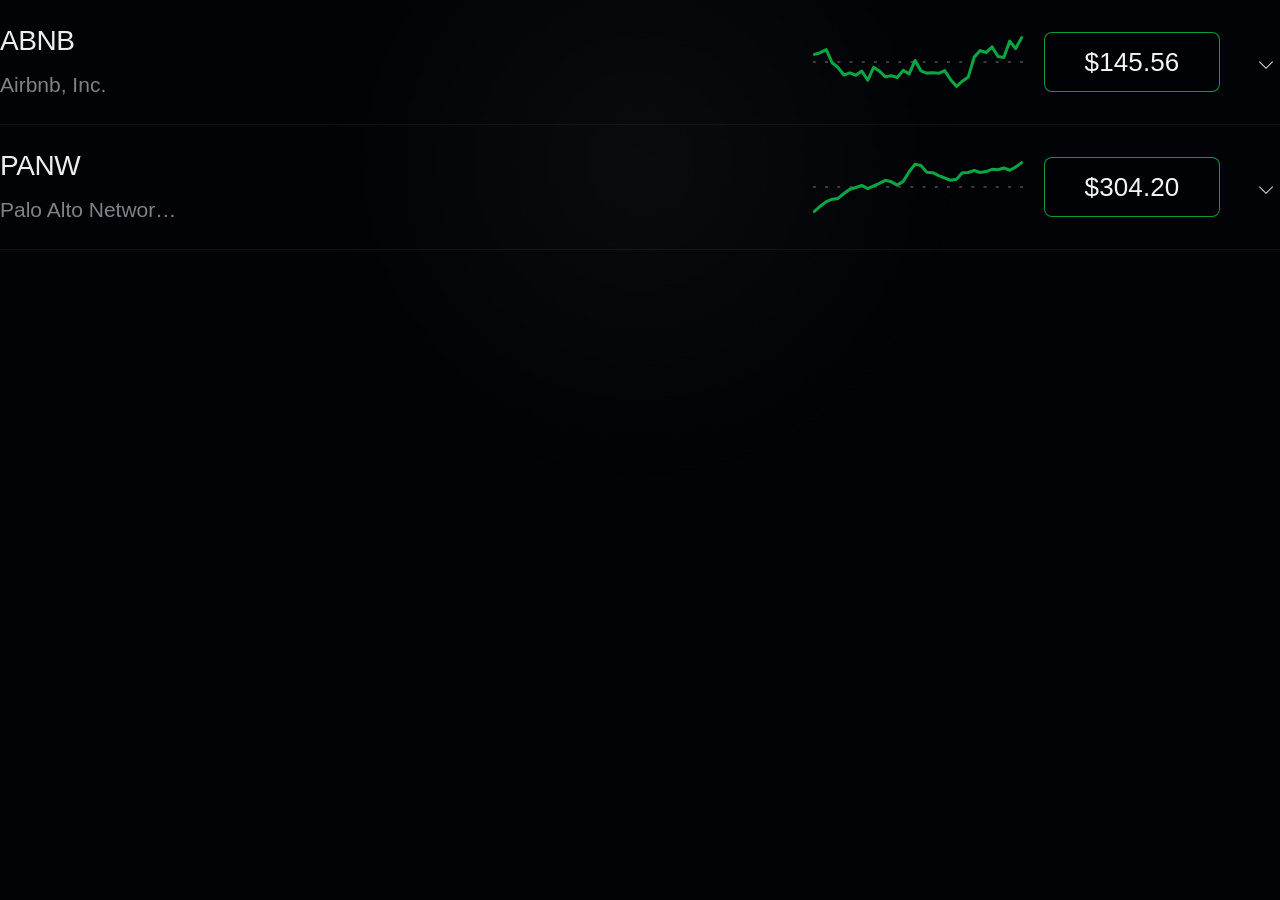
==== commit 07848aaa: "Add files via upload" ====
--- a/stock_report.html
+++ b/stock_report.html
@@ -144,9 +144,9 @@
     .news-summary { color: #d0d0d0; line-height: 1.45; }
     @media (max-width: 1040px) { .setup-details { grid-template-columns: 1fr; } .theme-stack { grid-template-columns: 1fr; } }
     @media (max-width: 860px) { main { padding: 0 0 100px; } .setup-top { padding: 18px 14px 22px; } .vital-grid { grid-template-columns: repeat(2, minmax(0, 1fr)); } .detail-value { font-size: 15px; } }
-    @media (max-width: 620px) { .setup-summary { min-height: 104px; grid-template-columns: minmax(104px, 1fr) 118px 116px 22px; gap: 22px; } .setup-summary-actions { width: 22px; } .summary-symbol { font-size: 23px; } .summary-company { margin-top: 11px; font-size: 15px; max-width: 116px; } .sparkline { width: 118px; height: 45px; } .quote-block { min-width: 116px; min-height: 48px; padding: 0 10px; } .quote-price { font-size: 20px; } }
-    @media (max-width: 520px) { main { padding: 0 0 100px; } .setup-summary { min-height: 96px; grid-template-columns: minmax(86px, 1fr) 96px 98px 20px; gap: 15px; } .setup-summary-actions { width: 20px; } .summary-symbol { font-size: 20px; font-weight: 400; } .summary-company { margin-top: 9px; font-size: 13px; max-width: 96px; } .sparkline { width: 96px; height: 39px; } .quote-block { min-width: 98px; min-height: 40px; padding: 0 8px; } .quote-price { font-size: 18px; font-weight: 400; } .vital-grid { grid-template-columns: 1fr; } }
-    @media (max-width: 390px) { .setup-summary { grid-template-columns: minmax(76px, 1fr) 78px 88px 18px; min-height: 88px; gap: 10px; } .setup-summary-actions { width: 18px; } .summary-symbol { font-size: 18px; } .summary-company { font-size: 12px; max-width: 82px; } .sparkline { width: 78px; height: 34px; } .quote-block { min-width: 88px; min-height: 36px; } .quote-price { font-size: 16px; } }
+    @media (max-width: 620px) { .setup-summary { min-height: 104px; grid-template-columns: 150px 120px 116px 22px; gap: 38px; } .setup-summary-actions { width: 22px; } .summary-symbol { font-size: 22px; } .summary-company { margin-top: 10px; font-size: 15px; max-width: 142px; } .sparkline { width: 120px; height: 45px; } .quote-block { min-width: 116px; min-height: 48px; padding: 0 10px; } .quote-price { font-size: 20px; } }
+    @media (max-width: 520px) { main { padding: 0 0 100px; } .setup-summary { min-height: 94px; grid-template-columns: 104px 76px 96px 18px; gap: 22px; } .setup-summary-actions { width: 18px; } .summary-symbol { font-size: 19px; font-weight: 400; } .summary-company { margin-top: 8px; font-size: 12px; max-width: 100px; } .sparkline { width: 76px; height: 36px; } .quote-block { min-width: 96px; min-height: 38px; padding: 0 8px; } .quote-price { font-size: 17px; font-weight: 400; } .vital-grid { grid-template-columns: 1fr; } }
+    @media (max-width: 390px) { .setup-summary { grid-template-columns: 86px 62px 82px 16px; min-height: 84px; gap: 17px; } .setup-summary-actions { width: 16px; } .summary-symbol { font-size: 17px; } .summary-company { font-size: 11px; max-width: 82px; } .sparkline { width: 62px; height: 32px; } .quote-block { min-width: 82px; min-height: 34px; } .quote-price { font-size: 15px; } }
   </style>
 </head>
 <body>
@@ -191,7 +191,7 @@
     </div>
   </div>
 </article>
-<article class="setup-card is-collapsed" data-symbol="PANW" data-grade="C" data-direction="PUT" data-search="panw palo alto networks, inc. put c a reversal controlled 5-day spike meaningful 20-day runup rsi elevated but not euphoric near 20-day resistance zone stretched above 20-day mean stretched above 50-day mean near major 252-day resistance rising wedge compression is the market totally wrong about panw stock? - trefis panw stock gains as nato selects palo alto networks for cybersecurity partnership - barchart.com panw vs crwd vs avgo: morningstar has a &#x27;top pick&#x27; trading at a 40% discount after earnings - tradingview quant ratings of major cybersecurity stocks after earnings season (panw:nasdaq) - seeking alpha etfs with high palo alto exposure in the spotlight as stock drops despite &#x27;strong&#x27; q3 (panw:nasdaq) - seeking alpha catalyst summary / research brief: after reviewing barchart.com, bloomberg, cnbc, finance, fool, seeking alpha, the story around panw is mainly about palo alto networks, inc. (panw) stock profitability grade &amp; metrics. estimate, margin, and guidance sensitivity are in play. the ai/cloud angle comes down to monetization versus capex drag. the deal/customer-demand angle gives traders a concrete repricing hook around future revenue. main themes: deal, contract, or licensing activity, earnings, guidance, or margin pressure, new product or platform activity, ai strategy, spending, or demand, short-term momentum from recent news flow. my read: fresh earnings/guidance pressure on the forward estimate path, and ai/cloud monetization versus capex risk, and deal/contract visibility around demand, backlog, or strategic validation. for panw, the key read is whether investors see the story as durable growth or as a spending/valuation risk. macro/geopolitical overlay: rates and inflation expectations remain part of the market backdrop and ai and data-center spending remain major drivers of risk appetite. most relevant current item: stock market outlook hinges on ai earnings and fed rate risks - forbes. macro override: oil prices rise as lebanon fighting erupts and hormuz traffic still slow - al jazeera. defensive put bias is cleaner in non-energy names while traders de-risk around oil inflation, shipping disruption, and geopolitical uncertainty. trade read: keep this as a put setup only if the tape confirms the headline with volume and level control. put confirmation: failed follow-through, a lower high, or rejection of the spike. no rejection, no trade. what would weaken the trade: sellers fail to reject the move, the stock holds above resistance, or fresh positive news overwhelms the bearish setup.">
+<article class="setup-card is-collapsed" data-symbol="PANW" data-grade="C" data-direction="PUT" data-search="panw palo alto networks, inc. put c a reversal controlled 5-day spike meaningful 20-day runup rsi elevated but not euphoric near 20-day resistance zone stretched above 20-day mean stretched above 50-day mean near major 252-day resistance rising wedge compression is the market totally wrong about panw stock? - trefis panw stock gains as nato selects palo alto networks for cybersecurity partnership - barchart.com panw vs crwd vs avgo: morningstar has a &#x27;top pick&#x27; trading at a 40% discount after earnings - tradingview palo alto networks (panw) announces secure by design ai factories - yahoo finance quant ratings of major cybersecurity stocks after earnings season (panw:nasdaq) - seeking alpha catalyst summary / research brief: after reviewing barchart.com, bloomberg, cnbc, finance, seeking alpha, tradingview, the story around panw is mainly about palo alto networks, inc. (panw) stock profitability grade &amp; metrics. estimate, margin, and guidance sensitivity are in play. the ai/cloud angle comes down to monetization versus capex drag. the deal/customer-demand angle gives traders a concrete repricing hook around future revenue. main themes: deal, contract, or licensing activity, earnings, guidance, or margin pressure, new product or platform activity, ai strategy, spending, or demand, short-term momentum from recent news flow. my read: fresh earnings/guidance pressure on the forward estimate path, and ai/cloud monetization versus capex risk, and deal/contract visibility around demand, backlog, or strategic validation. for panw, the key read is whether investors see the story as durable growth or as a spending/valuation risk. macro/geopolitical overlay: rates and inflation expectations remain part of the market backdrop and ai and data-center spending remain major drivers of risk appetite. most relevant current item: stock market outlook hinges on ai earnings and fed rate risks - forbes. macro override: oil prices rise as lebanon fighting erupts and hormuz traffic still slow - al jazeera. defensive put bias is cleaner in non-energy names while traders de-risk around oil inflation, shipping disruption, and geopolitical uncertainty. trade read: keep this as a put setup only if the tape confirms the headline with volume and level control. put confirmation: failed follow-through, a lower high, or rejection of the spike. no rejection, no trade. what would weaken the trade: sellers fail to reject the move, the stock holds above resistance, or fresh positive news overwhelms the bearish setup.">
   <div class="setup-summary">
     <div class="setup-summary-main">
       <div>
@@ -220,40 +220,6 @@
     <div class="theme-body"><p>Palo Alto Networks, Inc. is on the live list because the current PUT idea has a specific place to be right or wrong, not because it is an automatic entry. The setup read is: price has already made a sharp move into an area where sellers may start fading it, so the opportunity is a controlled pullback attempt. The outside context is: The useful outside support is this: PANW Stock Gains as NATO Selects Palo Alto Networks for Cybersecurity Partnership - Barchart.com. My read is that this gives traders something to react to, but I still would not treat the headline as enough by itself. Macro alert: the risk-off backdrop makes the put idea easier to justify if the stock starts rejecting higher prices. My current stance is Actionable on trigger. Price is near the intended starter zone; use the listed confirmation rules and size smaller. The level that matters most is the listed entry trigger; if price cannot confirm around that area, I would rather let it go than force the trade. The main reason to be careful is this: ALERT: practical data does not trigger a rejection rule; entry still requires chart confirmation. The option structure is usable enough to monitor because the spread is not the main problem; the entry trigger is. I would stop trusting the idea if price breaks the invalidation area near 307.03, because at that point the thesis is no longer behaving the way it needs to.</p></div>
   </details>
   <button type="button" class="read-more-link" data-detail-target="PANW">Read More</button>
-</section>
-      </div>
-    </div>
-  </div>
-</article>
-<article class="setup-card is-collapsed" data-symbol="BAC" data-grade="C" data-direction="PUT" data-search="bac bank of america corporation put c a reversal controlled 5-day spike meaningful 20-day runup near 20-day resistance zone stretched above 20-day mean stretched above 50-day mean red rejection day rejection volume present near major 252-day resistance 15m lower-high confirmation bank of america defers dividend announcement to after july board meeting - cnbc bank of america expands free &#x27;scaminars&#x27; after $2.1b social media scam losses - stock titan bofa report: 74% of small and mid-sized business owners expect revenue to increase in the next year - bank of america bac: bank of america corp stock price quote - six swiss ex - bloomberg.com bank of america (bac) lifts s&amp;p 500 target on corporate america’s resilience - bloomberg.com catalyst summary / research brief: after reviewing bloomberg, cnbc, reuters, the story around bac is mainly about bofa says net interest income to climb after quarterly haul misses estimates. estimate, margin, and guidance sensitivity are in play. rates and inflation are pressuring multiples, credit sensitivity, and risk appetite. oil/supply risk is moving energy cash-flow expectations and transport-sensitive margins. main themes: earnings, guidance, or margin pressure, oil-price sensitivity, rates and inflation expectations. my read: fresh earnings/guidance pressure on the forward estimate path, and rates/inflation pressure on multiples, demand, and credit beta, and oil inventory, crude-price, and supply-risk sensitivity. for bac, the key read is whether this changes underwriting, advisory revenue, fee income, credit sensitivity, trading activity, or capital-markets appetite. macro/geopolitical overlay: geopolitical and oil-risk headlines are affecting the broader tape, rates and inflation expectations remain part of the market backdrop, and ai and data-center spending remain major drivers of risk appetite. most relevant current item: stocks dip, treasury yields jump as oil pushes higher. macro override: oil prices rise as lebanon fighting erupts and hormuz traffic still slow - al jazeera. defensive put bias is cleaner in non-energy names while traders de-risk around oil inflation, shipping disruption, and geopolitical uncertainty. trade read: keep this as a put setup only if the tape confirms the headline with volume and level control. put confirmation: failed follow-through, a lower high, or rejection of the spike. no rejection, no trade. what would weaken the trade: sellers fail to reject the move, the stock holds above resistance, or fresh positive news overwhelms the bearish setup.">
-  <div class="setup-summary">
-    <div class="setup-summary-main">
-      <div>
-        <div class="summary-title-row">
-          <div class="summary-symbol">BAC</div>
-          <div class="direction put">PUT</div>
-        </div>
-        <div class="summary-company">Bank of America Corporation</div>
-      </div>
-    </div>
-    <svg class="sparkline positive" viewBox="0 0 142 42" aria-hidden="true"><line class="sparkline-baseline" x1="2" y1="21.0" x2="140" y2="21.0"></line><polyline class="sparkline-line" points="3.0,22.4 6.9,25.7 10.8,31.1 14.7,34.0 18.5,33.2 22.4,36.7 26.3,36.7 30.2,37.0 34.1,33.5 38.0,33.5 41.9,31.5 45.7,30.5 49.6,29.3 53.5,27.8 57.4,31.9 61.3,33.2 65.2,30.0 69.1,30.4 72.9,26.7 76.8,27.0 80.7,20.3 84.6,21.6 88.5,22.3 92.4,19.3 96.3,18.9 100.1,16.5 104.0,13.2 107.9,13.8 111.8,10.1 115.7,11.3 119.6,12.6 123.5,8.1 127.3,6.1 131.2,6.7 135.1,5.0 139.0,6.2"></polyline></svg>
-    <div class="quote-block negative">
-      <div class="quote-price">$57.88</div>
-      <div class="quote-change">-0.31 (-0.53%)</div>
-    </div>
-    <div class="setup-summary-actions">
-      <button type="button" class="toggle-card" aria-label="Expand BAC"></button>
-    </div>
-  </div>
-  <div class="setup-body">
-    <div class="setup-body-inner">
-      <div class="setup-top">
-        <section class="watchlist-preview">
-  <details class="theme-panel" open>
-    <summary>Why is it on the list?</summary>
-    <div class="theme-body"><p>Bank of America Corporation is on the live list because the current PUT idea has a specific place to be right or wrong, not because it is an automatic entry. The setup read is: price has already made a sharp move into an area where sellers may start fading it, so the opportunity is a controlled pullback attempt. The outside context is: The useful outside support is this: Bank of America expands free &#x27;Scaminars&#x27; after $2.1B social media scam losses - Stock Titan. My read is that this gives traders something to react to, but I still would not treat the headline as enough by itself. Macro alert: the risk-off backdrop makes the put idea easier to justify if the stock starts rejecting higher prices. My current stance is Actionable on trigger. Setup quality is acceptable, but price still needs the listed confirmation. The level that matters most is 64.00; if price cannot confirm around that area, I would rather let it go than force the trade. The main reason to be careful is this: ALERT: practical data does not trigger a rejection rule; entry still requires chart confirmation. The option structure is usable enough to monitor because the spread is not the main problem; the entry trigger is. I would stop trusting the idea if price breaks the invalidation area near 59.61, because at that point the thesis is no longer behaving the way it needs to.</p></div>
-  </details>
-  <button type="button" class="read-more-link" data-detail-target="BAC">Read More</button>
 </section>
       </div>
     </div>
@@ -422,7 +388,7 @@
   </details>
   <details class="theme-panel">
     <summary>Event Intelligence</summary>
-    <div class="theme-body"><ul><li>EARNINGS_GUIDANCE / BEARISH: Palo Alto Networks, Inc. (PANW) Stock Profitability Grade &amp; Metrics - Seeking Alpha (confidence 73, novelty 50, urgency 70). Transmission: earnings/guidance update -&gt; forward estimates -&gt; valuation/positioning -&gt; PANW</li><li>CONTRACT_WIN / BULLISH: PANW Stock Gains as NATO Selects Palo Alto Networks for Cybersecurity Partnership - Barchart.com (confidence 66, novelty 65, urgency 70). Transmission: deal/contract signal -&gt; future revenue visibility -&gt; demand validation -&gt; PANW</li><li>EARNINGS_GUIDANCE / BEARISH: PANW vs CRWD vs AVGO: Morningstar Has A &#x27;Top Pick&#x27; Trading At A 40% Discount After Earnings - TradingView (confidence 64, novelty 55, urgency 70). Transmission: earnings/guidance update -&gt; forward estimates -&gt; valuation/positioning -&gt; PANW</li><li>PRODUCT_TECH / BULLISH: Will Faster Acquisition Integration and AI-Driven Platforms Change Palo Alto Networks&#x27; (PANW) Narrative? (confidence 61, novelty 45, urgency 70). Transmission: product/technology news -&gt; growth narrative -&gt; multiple/earnings expectations -&gt; PANW</li></ul></div>
+    <div class="theme-body"><ul><li>EARNINGS_GUIDANCE / BEARISH: Palo Alto Networks, Inc. (PANW) Stock Profitability Grade &amp; Metrics - Seeking Alpha (confidence 72, novelty 45, urgency 70). Transmission: earnings/guidance update -&gt; forward estimates -&gt; valuation/positioning -&gt; PANW</li><li>CONTRACT_WIN / BULLISH: PANW Stock Gains as NATO Selects Palo Alto Networks for Cybersecurity Partnership - Barchart.com (confidence 66, novelty 65, urgency 70). Transmission: deal/contract signal -&gt; future revenue visibility -&gt; demand validation -&gt; PANW</li><li>EARNINGS_GUIDANCE / BEARISH: PANW vs CRWD vs AVGO: Morningstar Has A &#x27;Top Pick&#x27; Trading At A 40% Discount After Earnings - TradingView (confidence 64, novelty 55, urgency 70). Transmission: earnings/guidance update -&gt; forward estimates -&gt; valuation/positioning -&gt; PANW</li><li>PRODUCT_TECH / BULLISH: Palo Alto Networks (PANW) Announces Secure by Design AI Factories - Yahoo Finance (confidence 63, novelty 50, urgency 70). Transmission: product/technology news -&gt; growth narrative -&gt; multiple/earnings expectations -&gt; PANW</li></ul></div>
   </details>
   <details class="theme-panel">
     <summary>Rejection Engine</summary>
@@ -430,7 +396,7 @@
   </details>
   <details class="theme-panel">
     <summary>Catalyst / Macro</summary>
-    <div class="theme-body"><p>The catalyst support is thin or mixed. I would be careful about forcing a trade here because the news is not strong enough to carry the setup on its own. Catalyst summary / research brief: After reviewing Barchart.com, Bloomberg, CNBC, Finance, Fool, Seeking Alpha, the story around PANW is mainly about Palo Alto Networks, Inc. (PANW) Stock Profitability Grade &amp; Metrics. Estimate, margin, and guidance sensitivity are in play. The AI/cloud angle comes down to monetization versus capex drag. The deal/customer-demand angle gives traders a concrete repricing hook around future revenue. Main themes: deal, contract, or licensing activity, earnings, guidance, or margin pressure, new product or platform activity, AI strategy, spending, or demand, short-term momentum from recent news flow. My read: fresh earnings/guidance pressure on the forward estimate path, and AI/cloud monetization versus capex risk, and deal/contract visibility around demand, backlog, or strategic validation. For PANW, the key read is whether investors see the story as durable growth or as a spending/valuation risk. Macro/geopolitical overlay: rates and inflation expectations remain part of the market backdrop and AI and data-center spending remain major drivers of risk appetite. Most relevant current item: Stock Market Outlook Hinges On AI Earnings And Fed Rate Risks - Forbes. Macro override: Oil prices rise as Lebanon fighting erupts and Hormuz traffic still slow - Al Jazeera. Defensive PUT bias is cleaner in non-energy names while traders de-risk around oil inflation, shipping disruption, and geopolitical uncertainty. Trade read: keep this as a PUT setup only if the tape confirms the headline with volume and level control. PUT confirmation: failed follow-through, a lower high, or rejection of the spike. No rejection, no trade. What would weaken the trade: sellers fail to reject the move, the stock holds above resistance, or fresh positive news overwhelms the bearish setup.</p></div>
+    <div class="theme-body"><p>The catalyst support is thin or mixed. I would be careful about forcing a trade here because the news is not strong enough to carry the setup on its own. Catalyst summary / research brief: After reviewing Barchart.com, Bloomberg, CNBC, Finance, Seeking Alpha, TradingView, the story around PANW is mainly about Palo Alto Networks, Inc. (PANW) Stock Profitability Grade &amp; Metrics. Estimate, margin, and guidance sensitivity are in play. The AI/cloud angle comes down to monetization versus capex drag. The deal/customer-demand angle gives traders a concrete repricing hook around future revenue. Main themes: deal, contract, or licensing activity, earnings, guidance, or margin pressure, new product or platform activity, AI strategy, spending, or demand, short-term momentum from recent news flow. My read: fresh earnings/guidance pressure on the forward estimate path, and AI/cloud monetization versus capex risk, and deal/contract visibility around demand, backlog, or strategic validation. For PANW, the key read is whether investors see the story as durable growth or as a spending/valuation risk. Macro/geopolitical overlay: rates and inflation expectations remain part of the market backdrop and AI and data-center spending remain major drivers of risk appetite. Most relevant current item: Stock Market Outlook Hinges On AI Earnings And Fed Rate Risks - Forbes. Macro override: Oil prices rise as Lebanon fighting erupts and Hormuz traffic still slow - Al Jazeera. Defensive PUT bias is cleaner in non-energy names while traders de-risk around oil inflation, shipping disruption, and geopolitical uncertainty. Trade read: keep this as a PUT setup only if the tape confirms the headline with volume and level control. PUT confirmation: failed follow-through, a lower high, or rejection of the spike. No rejection, no trade. What would weaken the trade: sellers fail to reject the move, the stock holds above resistance, or fresh positive news overwhelms the bearish setup.</p></div>
   </details>
   <details class="theme-panel">
     <summary>Option / Risk</summary>
@@ -445,7 +411,7 @@
       <details class="secondary-analysis">
   <summary>Trade details and rationale</summary>
     <div class="secondary-body">
-    <div class="rationale"><strong>Professional Analyst Read</strong><p>Analyst stance: Actionable on trigger. PANW is one of the cleaner PUT ideas on this scan, but it is still trigger-dependent, not a blind entry. What I like: Pattern/structure: Definitive rising wedge with higher highs and higher lows. What I dislike: Opposing timeframes: Monthly bullish, Weekly bullish, Daily bullish, 15m bullish.</p><p>Catalyst judgment: The catalyst support is thin or mixed. I would be careful about forcing a trade here because the news is not strong enough to carry the setup on its own. Catalyst summary / research brief: After reviewing Barchart.com, Bloomberg, CNBC, Finance, Fool, Seeking Alpha, the story around PANW is mainly about Palo Alto Networks, Inc. (PANW) Stock Profitability Grade &amp; Metrics. Estimate, margin, and guidance sensitivity are in play. The AI/cloud angle comes down to monetization versus capex drag. The deal/customer-demand angle gives traders a concrete repricing hook around future revenue. Main themes: deal, contract, or licensing activity, earnings, guidance, or margin pressure, new product or platform activity, AI strategy, spending, or demand, short-term momentum from recent news flow. My read: fresh earnings/guidance pressure on the forward estimate path, and AI/cloud monetization versus capex risk, and deal/contract visibility around demand, backlog, or strategic validation. For PANW, the key read is whether investors see the story as durable growth or as a spending/valuation risk. Macro/geopolitical overlay: rates and inflation expectations remain part of the market backdrop and AI and data-center spending remain major drivers of risk appetite. Most relevant current item: Stock Market Outlook Hinges On AI Earnings And Fed Rate Risks - Forbes. Macro override: Oil prices rise as Lebanon fighting erupts and Hormuz traffic still slow - Al Jazeera. Defensive PUT bias is cleaner in non-energy names while traders de-risk around oil inflation, shipping disruption, and geopolitical uncertainty. Trade read: keep this as a PUT setup only if the tape confirms the headline with volume and level control. PUT confirmation: failed follow-through, a lower high, or rejection of the spike. No rejection, no trade. What would weaken the trade: sellers fail to reject the move, the stock holds above resistance, or fresh positive news overwhelms the bearish setup.</p><p>Trader judgment: Real-money acceptable on trigger (86/100). Contract volume is thin Earnings risk is nearby or active; directional entries need extra confirmation The macro tape gives this non-energy PUT a cleaner risk-off backdrop.</p><p>Trade criticism: the supporting picture is No clear higher/lower timeframe support from available data, while the main conflict is Monthly bullish, Weekly bullish. The option spread looks usable for a short-term long call/put idea. Expiration gives some room, but I would still avoid sitting through dead chop. The current risk/reward is 3.09:1, which is workable if the trigger confirms.</p><p>Execution plan: - Do not chase the open; let the first move show its hand.
+    <div class="rationale"><strong>Professional Analyst Read</strong><p>Analyst stance: Actionable on trigger. PANW is one of the cleaner PUT ideas on this scan, but it is still trigger-dependent, not a blind entry. What I like: Pattern/structure: Definitive rising wedge with higher highs and higher lows. What I dislike: Opposing timeframes: Monthly bullish, Weekly bullish, Daily bullish, 15m bullish.</p><p>Catalyst judgment: The catalyst support is thin or mixed. I would be careful about forcing a trade here because the news is not strong enough to carry the setup on its own. Catalyst summary / research brief: After reviewing Barchart.com, Bloomberg, CNBC, Finance, Seeking Alpha, TradingView, the story around PANW is mainly about Palo Alto Networks, Inc. (PANW) Stock Profitability Grade &amp; Metrics. Estimate, margin, and guidance sensitivity are in play. The AI/cloud angle comes down to monetization versus capex drag. The deal/customer-demand angle gives traders a concrete repricing hook around future revenue. Main themes: deal, contract, or licensing activity, earnings, guidance, or margin pressure, new product or platform activity, AI strategy, spending, or demand, short-term momentum from recent news flow. My read: fresh earnings/guidance pressure on the forward estimate path, and AI/cloud monetization versus capex risk, and deal/contract visibility around demand, backlog, or strategic validation. For PANW, the key read is whether investors see the story as durable growth or as a spending/valuation risk. Macro/geopolitical overlay: rates and inflation expectations remain part of the market backdrop and AI and data-center spending remain major drivers of risk appetite. Most relevant current item: Stock Market Outlook Hinges On AI Earnings And Fed Rate Risks - Forbes. Macro override: Oil prices rise as Lebanon fighting erupts and Hormuz traffic still slow - Al Jazeera. Defensive PUT bias is cleaner in non-energy names while traders de-risk around oil inflation, shipping disruption, and geopolitical uncertainty. Trade read: keep this as a PUT setup only if the tape confirms the headline with volume and level control. PUT confirmation: failed follow-through, a lower high, or rejection of the spike. No rejection, no trade. What would weaken the trade: sellers fail to reject the move, the stock holds above resistance, or fresh positive news overwhelms the bearish setup.</p><p>Trader judgment: Real-money acceptable on trigger (86/100). Contract volume is thin Earnings risk is nearby or active; directional entries need extra confirmation The macro tape gives this non-energy PUT a cleaner risk-off backdrop.</p><p>Trade criticism: the supporting picture is No clear higher/lower timeframe support from available data, while the main conflict is Monthly bullish, Weekly bullish. The option spread looks usable for a short-term long call/put idea. Expiration gives some room, but I would still avoid sitting through dead chop. The current risk/reward is 3.09:1, which is workable if the trigger confirms.</p><p>Execution plan: - Do not chase the open; let the first move show its hand.
 - Enter only if sellers reject the bounce, print a lower high, or lose short-term VWAP/structure with volume.
 - First objective: +20% option goal, roughly tied to 295.46 underlying.
 - Risk line: control risk around 307.03; downgrade if price reclaims the rejection zone and starts holding above it or price trades through 307.03.</p></div>
@@ -471,121 +437,12 @@
     <div class="brief-section"><strong>Liquidity</strong>Liquidity focus is the $248.41 support and $302.95 resistance zone; a sweep/reclaim around those levels would improve confirmation.</div>
     <div class="brief-section"><strong>Options Flow</strong>Live unusual-options-flow, sweeps, gamma walls, and dark-pool data are not connected; report uses live/estimated contract pricing and spread quality only.</div>
     <div class="brief-section"><strong>Order Flow</strong>Real tape/order-flow feed is not connected; 15-minute trend reclaim/rejection is used as a proxy confirmation.</div>
-    <div class="brief-section full"><strong>Catalyst Analysis</strong>Catalyst summary / research brief: After reviewing Barchart.com, Bloomberg, CNBC, Finance, Fool, Seeking Alpha, the story around PANW is mainly about Palo Alto Networks, Inc. (PANW) Stock Profitability Grade &amp; Metrics. Estimate, margin, and guidance sensitivity are in play. The AI/cloud angle comes down to monetization versus capex drag. The deal/customer-demand angle gives traders a concrete repricing hook around future revenue. Main themes: deal, contract, or licensing activity, earnings, guidance, or margin pressure, new product or platform activity, AI strategy, spending, or demand, short-term momentum from recent news flow. My read: fresh earnings/guidance pressure on the forward estimate path, and AI/cloud monetization versus capex risk, and deal/contract visibility around demand, backlog, or strategic validation. For PANW, the key read is whether investors see the story as durable growth or as a spending/valuation risk. Macro/geopolitical overlay: rates and inflation expectations remain part of the market backdrop and AI and data-center spending remain major drivers of risk appetite. Most relevant current item: Stock Market Outlook Hinges On AI Earnings And Fed Rate Risks - Forbes. Macro override: Oil prices rise as Lebanon fighting erupts and Hormuz traffic still slow - Al Jazeera. Defensive PUT bias is cleaner in non-energy names while traders de-risk around oil inflation, shipping disruption, and geopolitical uncertainty. Trade read: keep this as a PUT setup only if the tape confirms the headline with volume and level control. PUT confirmation: failed follow-through, a lower high, or rejection of the spike. No rejection, no trade. What would weaken the trade: sellers fail to reject the move, the stock holds above resistance, or fresh positive news overwhelms the bearish setup.</div>
+    <div class="brief-section full"><strong>Catalyst Analysis</strong>Catalyst summary / research brief: After reviewing Barchart.com, Bloomberg, CNBC, Finance, Seeking Alpha, TradingView, the story around PANW is mainly about Palo Alto Networks, Inc. (PANW) Stock Profitability Grade &amp; Metrics. Estimate, margin, and guidance sensitivity are in play. The AI/cloud angle comes down to monetization versus capex drag. The deal/customer-demand angle gives traders a concrete repricing hook around future revenue. Main themes: deal, contract, or licensing activity, earnings, guidance, or margin pressure, new product or platform activity, AI strategy, spending, or demand, short-term momentum from recent news flow. My read: fresh earnings/guidance pressure on the forward estimate path, and AI/cloud monetization versus capex risk, and deal/contract visibility around demand, backlog, or strategic validation. For PANW, the key read is whether investors see the story as durable growth or as a spending/valuation risk. Macro/geopolitical overlay: rates and inflation expectations remain part of the market backdrop and AI and data-center spending remain major drivers of risk appetite. Most relevant current item: Stock Market Outlook Hinges On AI Earnings And Fed Rate Risks - Forbes. Macro override: Oil prices rise as Lebanon fighting erupts and Hormuz traffic still slow - Al Jazeera. Defensive PUT bias is cleaner in non-energy names while traders de-risk around oil inflation, shipping disruption, and geopolitical uncertainty. Trade read: keep this as a PUT setup only if the tape confirms the headline with volume and level control. PUT confirmation: failed follow-through, a lower high, or rejection of the spike. No rejection, no trade. What would weaken the trade: sellers fail to reject the move, the stock holds above resistance, or fresh positive news overwhelms the bearish setup.</div>
     <div class="brief-section"><strong>Market Environment</strong>Market regime: Iran/oil risk-off shock. This affects confidence but does not replace the individual chart trigger.</div>
     <div class="brief-section"><strong>Economic Event Risk</strong>Economic calendar feed is not connected; manually check FOMC, CPI, PPI, jobs data, Treasury auctions, and major earnings before entry.</div>
     <div class="brief-section full"><strong>Bull / Base / Bear</strong>Bull case: price confirms the trigger, holds above invalidation, and reaches Target 1 near 295.46 for the +20% option goal. Base case: price chops near the trigger; wait for confirmation rather than entering early. Bear case: price fails the trigger or trades through invalidation near 307.03, which cancels the setup.</div>
     <div class="brief-section"><strong>Reasons To Take</strong><ul><li>Pattern/structure: Definitive rising wedge with higher highs and higher lows.</li><li>Chart evidence: controlled 5-day spike; meaningful 20-day runup; RSI elevated but not euphoric; near 20-day resistance zone; stretched above 20-day mean; stretched above 50-day mean; near major 252-day resistance; rising wedge compression.</li><li>Defined first target: $295.46 with invalidation near $307.03.</li></ul></div>
     <div class="brief-section"><strong>Reasons NOT To Take</strong><ul><li>Opposing timeframes: Monthly bullish, Weekly bullish, Daily bullish, 15m bullish.</li><li>Volume confirmation is weak.</li></ul></div>
-  </div>
-</div>
-    </section>
-  </article><article class="detail-page" id="BAC" data-symbol="BAC">
-    <header class="hero">
-      <div>
-        <div class="symbol">BAC</div>
-        <div class="company">Bank of America Corporation</div>
-      </div>
-      <div class="direction put">PUT</div>
-    </header>
-    <section class="status-card">
-      <div class="status-label">Current Status</div>
-      <div class="status-value">Trigger forming</div>
-    </section>
-    <section class="section-grid">
-      <section class="setup-details">
-  <div class="vital-grid">
-    <div class="detail">
-  <div class="detail-label">Grade</div>
-  <div class="detail-value">Wait</div>
-</div>
-    <div class="detail">
-  <div class="detail-label">Entry Status</div>
-  <div class="detail-value">Trigger forming</div>
-</div>
-    <div class="detail">
-  <div class="detail-label">Price</div>
-  <div class="detail-value">$57.88</div>
-</div>
-    <div class="detail">
-  <div class="detail-label">Recommended Exp</div>
-  <div class="detail-value">2026-07-17</div>
-</div>
-    <div class="detail">
-  <div class="detail-label">Pattern Forming</div>
-  <div class="detail-value">Resistance rejection / double-top candidate</div>
-</div>
-  </div>
-  <div class="theme-stack">
-  <details class="theme-panel">
-    <summary>Entry Plan</summary>
-    <div class="theme-body"><p>Entry status: Trigger forming. Setup quality is acceptable, but price still needs the listed confirmation.</p><ul><li>Bias: early PUT fade, not a breakdown chase.</li><li>Starter zone: $58.13-$59.50 on rejection, long upper wick, or quick lower-high attempt.</li><li>Size: start smaller because this is intentionally early.</li><li>Add/confirm: The prior close (58.19) and 57.39 are add/confirmation levels if the fade starts working.</li><li>Invalid: price breaks through $59.50 and holds above it.</li></ul><ul><li>Do not chase the open; let the first move show its hand.</li><li>Enter only if sellers reject the bounce, print a lower high, or lose short-term VWAP/structure with volume.</li><li>First objective: +20% option goal, roughly tied to 56.84 underlying.</li><li>Risk line: control risk around 59.61; downgrade if price reclaims the rejection zone and starts holding above it or price trades through 59.61.</li></ul></div>
-  </details>
-  <details class="theme-panel">
-    <summary>Trader Judgment</summary>
-    <div class="theme-body"><p>Analyst stance: Actionable on trigger</p><p>Respectable but size small (74/100). The macro tape gives this non-energy PUT a cleaner risk-off backdrop. Risk/reward is weak enough that I would not chase it. Multiple higher/lower timeframes are fighting the trade.</p></div>
-  </details>
-  <details class="theme-panel">
-    <summary>Options Score</summary>
-    <div class="theme-body"><p>Practical options score favors PUT at 91/100 using available data only. Confidence is 60/100 because Atlas has price action, chain/volatility proxies, and catalyst context, but does not have live institutional flow or dealer-positioning feeds.</p><ul><li>Preferred side: PUT</li><li>Call score: 67/100</li><li>Put score: 91/100</li><li>Confidence: 60/100</li></ul><p>Bullish evidence: Price is above rising intermediate/long-term moving averages; 20-day relative trend is positive.</p><p>Bearish evidence: controlled 5-day spike; meaningful 20-day runup; near 20-day resistance zone; Catalyst support; Active oil/geopolitical shock creates risk-off pressure for non-energy calls.</p><p>Risk factors: RSI is stretched; chasing calls is lower quality; Sector benchmark data unavailable for XLF; Options-flow persistence history; ALERT: practical data does not trigger a rejection rule; entry still requires chart confirmation; Implied volatility.</p><p>Missing institutional data: Implied volatility; Live implied volatility for earnings-IV check; Confirmed next earnings date; Live implied volatility; Options flow: call sweeps, put sweeps, block trades, unusual activity.</p></div>
-  </details>
-  <details class="theme-panel">
-    <summary>Event Intelligence</summary>
-    <div class="theme-body"><ul><li>EARNINGS_GUIDANCE / BEARISH: BofA Says Net Interest Income to Climb After Quarterly Haul Misses Estimates - Bloomberg.com (confidence 73, novelty 50, urgency 70). Transmission: earnings/guidance update -&gt; forward estimates -&gt; valuation/positioning -&gt; BAC</li><li>EARNINGS_GUIDANCE / BEARISH: BofA Stock Traders Notch Record Quarter as Loan Revenue Rises - Bloomberg.com (confidence 72, novelty 45, urgency 70). Transmission: earnings/guidance update -&gt; forward estimates -&gt; valuation/positioning -&gt; BAC</li><li>EARNINGS_GUIDANCE / BULLISH: Bank of America tops estimates on better-than-expected interest income, investment banking - CNBC (confidence 71, novelty 40, urgency 70). Transmission: earnings/guidance update -&gt; forward estimates -&gt; valuation/positioning -&gt; BAC</li><li>EARNINGS_GUIDANCE / BEARISH: Bank of America shares fall after company reports lower fourth-quarter profit, hit by regulatory charge - CNBC (confidence 70, novelty 35, urgency 70). Transmission: earnings/guidance update -&gt; forward estimates -&gt; valuation/positioning -&gt; BAC</li></ul></div>
-  </details>
-  <details class="theme-panel">
-    <summary>Rejection Engine</summary>
-    <div class="theme-body"><p>Action: ALERT</p><ul><li>Expected move: 2.2%</li><li>Current implied move: 1.8%</li><li>Estimated edge: -0.4%</li></ul><ul><li>ALERT: practical data does not trigger a rejection rule; entry still requires chart confirmation</li><li>Implied volatility</li><li>Live implied volatility for earnings-IV check</li></ul></div>
-  </details>
-  <details class="theme-panel">
-    <summary>Catalyst / Macro</summary>
-    <div class="theme-body"><p>The catalyst support is thin or mixed. I would be careful about forcing a trade here because the news is not strong enough to carry the setup on its own. Catalyst summary / research brief: After reviewing Bloomberg, CNBC, Reuters, the story around BAC is mainly about BofA Says Net Interest Income to Climb After Quarterly Haul Misses Estimates. Estimate, margin, and guidance sensitivity are in play. Rates and inflation are pressuring multiples, credit sensitivity, and risk appetite. Oil/supply risk is moving energy cash-flow expectations and transport-sensitive margins. Main themes: earnings, guidance, or margin pressure, oil-price sensitivity, rates and inflation expectations. My read: fresh earnings/guidance pressure on the forward estimate path, and rates/inflation pressure on multiples, demand, and credit beta, and oil inventory, crude-price, and supply-risk sensitivity. For BAC, the key read is whether this changes underwriting, advisory revenue, fee income, credit sensitivity, trading activity, or capital-markets appetite. Macro/geopolitical overlay: geopolitical and oil-risk headlines are affecting the broader tape, rates and inflation expectations remain part of the market backdrop, and AI and data-center spending remain major drivers of risk appetite. Most relevant current item: Stocks dip, Treasury yields jump as oil pushes higher. Macro override: Oil prices rise as Lebanon fighting erupts and Hormuz traffic still slow - Al Jazeera. Defensive PUT bias is cleaner in non-energy names while traders de-risk around oil inflation, shipping disruption, and geopolitical uncertainty. Trade read: keep this as a PUT setup only if the tape confirms the headline with volume and level control. PUT confirmation: failed follow-through, a lower high, or rejection of the spike. No rejection, no trade. What would weaken the trade: sellers fail to reject the move, the stock holds above resistance, or fresh positive news overwhelms the bearish setup.</p></div>
-  </details>
-  <details class="theme-panel">
-    <summary>Option / Risk</summary>
-    <div class="theme-body"><p>The option spread looks usable for a short-term long call/put idea. Expiration gives some room, but I would still avoid sitting through dead chop. The current risk/reward is only 0.60:1, so I would wait for a better entry instead of accepting a weak payout profile.</p></div>
-  </details>
-  <details class="theme-panel">
-    <summary>Technical Context</summary>
-    <div class="theme-body"><p>Pattern/structure: Resistance rejection / double-top candidate. higher highs and higher lows. controlled 5-day spike; meaningful 20-day runup; near 20-day resistance zone; stretched above 20-day mean; stretched above 50-day mean; red rejection day; rejection volume present; near major 252-day resistance; 15m lower-high confirmation</p><p>Key evidence: controlled 5-day spike; meaningful 20-day runup; near 20-day resistance zone; stretched above 20-day mean; stretched above 50-day mean</p><p>Supporting timeframes: No clear higher/lower timeframe support from available data. Opposing timeframes: Monthly bullish, Weekly bullish, Daily bullish</p><p>Support/resistance read: Key 20-session support is near $50.61; key 20-session resistance is near $59.20. Wider 60-session range is $48.16 to $59.20. Target 1 is 56.84, Target 2 is 55.80, Target 3 is 54.75, and invalidation is near 59.61.</p></div>
-  </details>
-</div>
-</section>
-      <details class="secondary-analysis">
-  <summary>Trade details and rationale</summary>
-    <div class="secondary-body">
-    <div class="rationale"><strong>Professional Analyst Read</strong><p>Analyst stance: Actionable on trigger. BAC is one of the cleaner PUT ideas on this scan, but it is still trigger-dependent, not a blind entry. What I like: Pattern/structure: Resistance rejection / double-top candidate with higher highs and higher lows. What I dislike: Risk/reward is below the required 2:1 threshold.</p><p>Catalyst judgment: The catalyst support is thin or mixed. I would be careful about forcing a trade here because the news is not strong enough to carry the setup on its own. Catalyst summary / research brief: After reviewing Bloomberg, CNBC, Reuters, the story around BAC is mainly about BofA Says Net Interest Income to Climb After Quarterly Haul Misses Estimates. Estimate, margin, and guidance sensitivity are in play. Rates and inflation are pressuring multiples, credit sensitivity, and risk appetite. Oil/supply risk is moving energy cash-flow expectations and transport-sensitive margins. Main themes: earnings, guidance, or margin pressure, oil-price sensitivity, rates and inflation expectations. My read: fresh earnings/guidance pressure on the forward estimate path, and rates/inflation pressure on multiples, demand, and credit beta, and oil inventory, crude-price, and supply-risk sensitivity. For BAC, the key read is whether this changes underwriting, advisory revenue, fee income, credit sensitivity, trading activity, or capital-markets appetite. Macro/geopolitical overlay: geopolitical and oil-risk headlines are affecting the broader tape, rates and inflation expectations remain part of the market backdrop, and AI and data-center spending remain major drivers of risk appetite. Most relevant current item: Stocks dip, Treasury yields jump as oil pushes higher. Macro override: Oil prices rise as Lebanon fighting erupts and Hormuz traffic still slow - Al Jazeera. Defensive PUT bias is cleaner in non-energy names while traders de-risk around oil inflation, shipping disruption, and geopolitical uncertainty. Trade read: keep this as a PUT setup only if the tape confirms the headline with volume and level control. PUT confirmation: failed follow-through, a lower high, or rejection of the spike. No rejection, no trade. What would weaken the trade: sellers fail to reject the move, the stock holds above resistance, or fresh positive news overwhelms the bearish setup.</p><p>Trader judgment: Respectable but size small (74/100). The macro tape gives this non-energy PUT a cleaner risk-off backdrop. Risk/reward is weak enough that I would not chase it. Multiple higher/lower timeframes are fighting the trade.</p><p>Trade criticism: the supporting picture is No clear higher/lower timeframe support from available data, while the main conflict is Monthly bullish, Weekly bullish. The option spread looks usable for a short-term long call/put idea. Expiration gives some room, but I would still avoid sitting through dead chop. The current risk/reward is only 0.60:1, so I would wait for a better entry instead of accepting a weak payout profile.</p><p>Execution plan: - Do not chase the open; let the first move show its hand.
-- Enter only if sellers reject the bounce, print a lower high, or lose short-term VWAP/structure with volume.
-- First objective: +20% option goal, roughly tied to 56.84 underlying.
-- Risk line: control risk around 59.61; downgrade if price reclaims the rejection zone and starts holding above it or price trades through 59.61.</p></div>
-    <div class="signals"><strong>Key setup evidence:</strong> controlled 5-day spike; meaningful 20-day runup; near 20-day resistance zone; stretched above 20-day mean</div>
-  </div>
-</details>
-      <div class="trade-brief">
-  <div class="brief-title">Full Trade Brief</div>
-  <div class="brief-grid">
-    <div class="brief-section full recommendation watch"><strong>Final Recommendation</strong>Wait for a better entry; current risk/reward is not strong enough yet.</div>
-    <div class="brief-section full"><strong>Trade Thesis</strong>BAC is a PUT trend-reversal candidate because price is showing higher highs and higher lows with resistance rejection / double-top candidate behavior near a defined level. The setup is valid only if the entry trigger confirms.</div>
-    <div class="brief-section"><strong>Pattern</strong>Resistance rejection / double-top candidate. Status: forming near resistance. Confirmation: 64.0.</div>
-    <div class="brief-section"><strong>Confidence</strong>Wait setup. Score 54.4/100. Alignment 0.0/100.</div>
-    <div class="brief-section full"><strong>Market Structure</strong>higher highs and higher lows. controlled 5-day spike; meaningful 20-day runup; near 20-day resistance zone; stretched above 20-day mean; stretched above 50-day mean; red rejection day; rejection volume present; near major 252-day resistance; 15m lower-high confirmation</div>
-    <div class="brief-section"><strong>Timeframes Supporting</strong>No clear higher/lower timeframe support from available data</div>
-    <div class="brief-section"><strong>Timeframes Opposing</strong>Monthly bullish, Weekly bullish, Daily bullish</div>
-    <div class="brief-section full"><strong>Trade Levels</strong>Entry zone: current/trigger-based. Stop 59.61. T1 56.84, T2 55.80, T3 54.75. Risk/reward 0.60:1. Invalidation 59.61.</div>
-    <div class="brief-section"><strong>Indicators</strong>RSI 78.9; 50SMA 53.31; 200SMA 52.43; setup grade A.</div>
-    <div class="brief-section"><strong>Volume</strong>Relative volume 1.2x; volume score 72/100.</div>
-    <div class="brief-section"><strong>Relative Strength</strong>20-day return 14.0% and 3-month return 20.0% versus market regime context.</div>
-    <div class="brief-section"><strong>Support / Resistance</strong>Key 20-session support is near $50.61; key 20-session resistance is near $59.20. Wider 60-session range is $48.16 to $59.20.</div>
-    <div class="brief-section"><strong>Volume Profile</strong>True volume profile/POC/VAH/VAL feed is not connected; proxy read uses recent support/resistance and volume expansion.</div>
-    <div class="brief-section"><strong>Liquidity</strong>Liquidity focus is the $50.61 support and $59.20 resistance zone; a sweep/reclaim around those levels would improve confirmation.</div>
-    <div class="brief-section"><strong>Options Flow</strong>Live unusual-options-flow, sweeps, gamma walls, and dark-pool data are not connected; report uses live/estimated contract pricing and spread quality only.</div>
-    <div class="brief-section"><strong>Order Flow</strong>Real tape/order-flow feed is not connected; 15-minute trend reclaim/rejection is used as a proxy confirmation.</div>
-    <div class="brief-section full"><strong>Catalyst Analysis</strong>Catalyst summary / research brief: After reviewing Bloomberg, CNBC, Reuters, the story around BAC is mainly about BofA Says Net Interest Income to Climb After Quarterly Haul Misses Estimates. Estimate, margin, and guidance sensitivity are in play. Rates and inflation are pressuring multiples, credit sensitivity, and risk appetite. Oil/supply risk is moving energy cash-flow expectations and transport-sensitive margins. Main themes: earnings, guidance, or margin pressure, oil-price sensitivity, rates and inflation expectations. My read: fresh earnings/guidance pressure on the forward estimate path, and rates/inflation pressure on multiples, demand, and credit beta, and oil inventory, crude-price, and supply-risk sensitivity. For BAC, the key read is whether this changes underwriting, advisory revenue, fee income, credit sensitivity, trading activity, or capital-markets appetite. Macro/geopolitical overlay: geopolitical and oil-risk headlines are affecting the broader tape, rates and inflation expectations remain part of the market backdrop, and AI and data-center spending remain major drivers of risk appetite. Most relevant current item: Stocks dip, Treasury yields jump as oil pushes higher. Macro override: Oil prices rise as Lebanon fighting erupts and Hormuz traffic still slow - Al Jazeera. Defensive PUT bias is cleaner in non-energy names while traders de-risk around oil inflation, shipping disruption, and geopolitical uncertainty. Trade read: keep this as a PUT setup only if the tape confirms the headline with volume and level control. PUT confirmation: failed follow-through, a lower high, or rejection of the spike. No rejection, no trade. What would weaken the trade: sellers fail to reject the move, the stock holds above resistance, or fresh positive news overwhelms the bearish setup.</div>
-    <div class="brief-section"><strong>Market Environment</strong>Market regime: Iran/oil risk-off shock. This affects confidence but does not replace the individual chart trigger.</div>
-    <div class="brief-section"><strong>Economic Event Risk</strong>Economic calendar feed is not connected; manually check FOMC, CPI, PPI, jobs data, Treasury auctions, and major earnings before entry.</div>
-    <div class="brief-section full"><strong>Bull / Base / Bear</strong>Bull case: price confirms the trigger, holds above invalidation, and reaches Target 1 near 56.84 for the +20% option goal. Base case: price chops near the trigger; wait for confirmation rather than entering early. Bear case: price fails the trigger or trades through invalidation near 59.61, which cancels the setup.</div>
-    <div class="brief-section"><strong>Reasons To Take</strong><ul><li>Pattern/structure: Resistance rejection / double-top candidate with higher highs and higher lows.</li><li>Chart evidence: controlled 5-day spike; meaningful 20-day runup; near 20-day resistance zone; stretched above 20-day mean; stretched above 50-day mean; red rejection day; rejection volume present; near major 252-day resistance; 15m lower-high confirmation.</li><li>Defined first target: $56.84 with invalidation near $59.61.</li></ul></div>
-    <div class="brief-section"><strong>Reasons NOT To Take</strong><ul><li>Risk/reward is below the required 2:1 threshold.</li><li>Opposing timeframes: Monthly bullish, Weekly bullish, Daily bullish.</li></ul></div>
   </div>
 </div>
     </section>
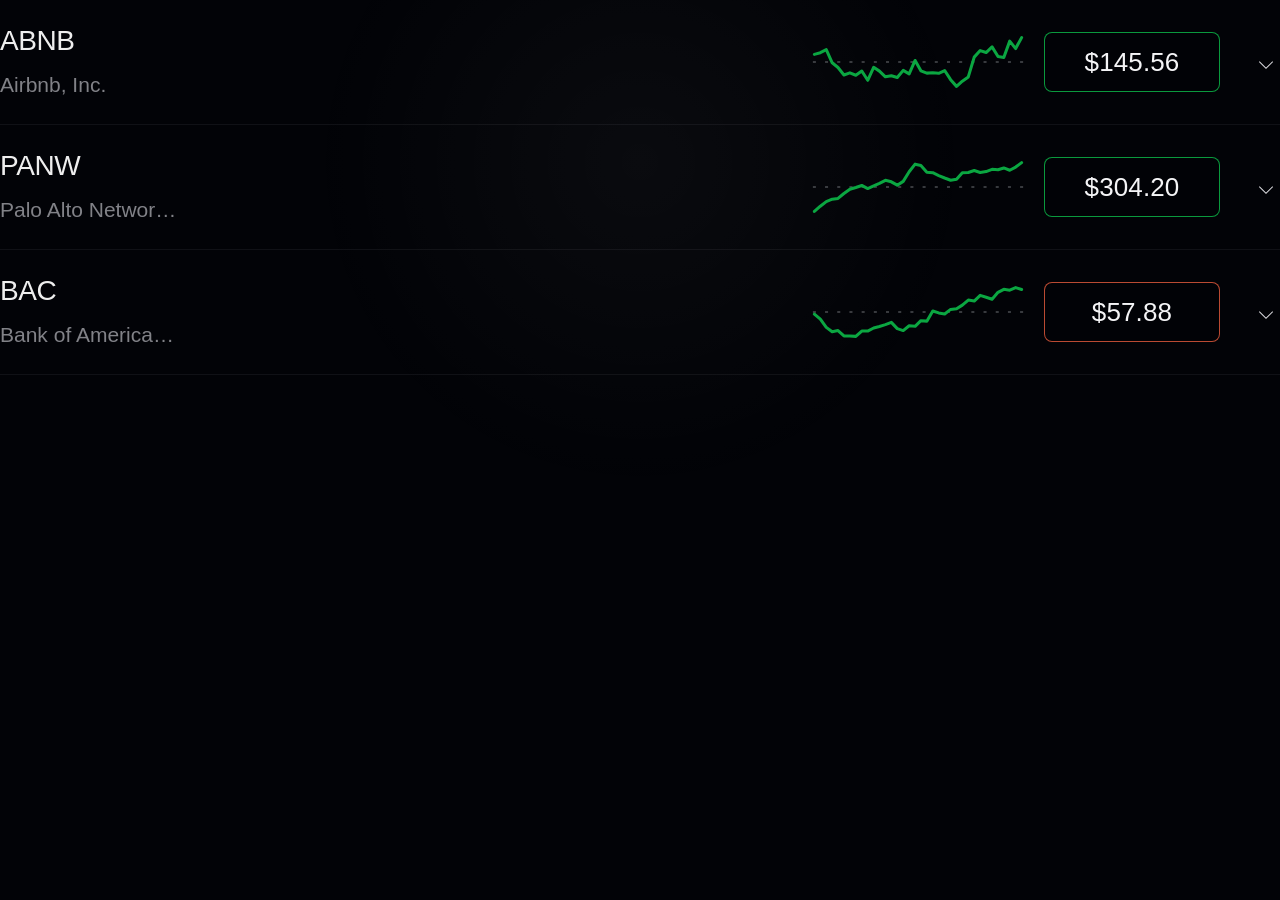
==== commit efb642d0: "Add files via upload" ====
--- a/stock_report.html
+++ b/stock_report.html
@@ -145,8 +145,8 @@
     @media (max-width: 1040px) { .setup-details { grid-template-columns: 1fr; } .theme-stack { grid-template-columns: 1fr; } }
     @media (max-width: 860px) { main { padding: 0 0 100px; } .setup-top { padding: 18px 14px 22px; } .vital-grid { grid-template-columns: repeat(2, minmax(0, 1fr)); } .detail-value { font-size: 15px; } }
     @media (max-width: 620px) { .setup-summary { min-height: 104px; grid-template-columns: 150px 120px 116px 22px; gap: 38px; } .setup-summary-actions { width: 22px; } .summary-symbol { font-size: 22px; } .summary-company { margin-top: 10px; font-size: 15px; max-width: 142px; } .sparkline { width: 120px; height: 45px; } .quote-block { min-width: 116px; min-height: 48px; padding: 0 10px; } .quote-price { font-size: 20px; } }
-    @media (max-width: 520px) { main { padding: 0 0 100px; } .setup-summary { min-height: 94px; grid-template-columns: 104px 76px 96px 18px; gap: 22px; } .setup-summary-actions { width: 18px; } .summary-symbol { font-size: 19px; font-weight: 400; } .summary-company { margin-top: 8px; font-size: 12px; max-width: 100px; } .sparkline { width: 76px; height: 36px; } .quote-block { min-width: 96px; min-height: 38px; padding: 0 8px; } .quote-price { font-size: 17px; font-weight: 400; } .vital-grid { grid-template-columns: 1fr; } }
-    @media (max-width: 390px) { .setup-summary { grid-template-columns: 86px 62px 82px 16px; min-height: 84px; gap: 17px; } .setup-summary-actions { width: 16px; } .summary-symbol { font-size: 17px; } .summary-company { font-size: 11px; max-width: 82px; } .sparkline { width: 62px; height: 32px; } .quote-block { min-width: 82px; min-height: 34px; } .quote-price { font-size: 15px; } }
+    @media (max-width: 520px) { main { padding: 0 0 100px; } .setup-summary { width: 100%; min-height: 94px; grid-template-columns: 92px 92px minmax(18px, 1fr) 78px 8px 16px; gap: 0; } .setup-summary-main { grid-column: 1; } .sparkline { grid-column: 2; width: 92px; height: 36px; } .quote-block { grid-column: 4; min-width: 78px; min-height: 36px; padding: 0 7px; } .setup-summary-actions { grid-column: 6; width: 16px; justify-self: end; } .summary-symbol { font-size: 18px; font-weight: 400; } .summary-company { margin-top: 8px; font-size: 12px; max-width: 86px; } .quote-price { font-size: 15px; font-weight: 400; } .vital-grid { grid-template-columns: 1fr; } }
+    @media (max-width: 390px) { .setup-summary { width: 100%; grid-template-columns: 86px 90px minmax(10px, 1fr) 76px 8px 18px; min-height: 84px; gap: 0; } .setup-summary-main { grid-column: 1; } .sparkline { grid-column: 2; width: 90px; height: 32px; } .quote-block { grid-column: 4; min-width: 76px; min-height: 34px; } .setup-summary-actions { grid-column: 6; width: 18px; justify-self: end; } .summary-symbol { font-size: 17px; } .summary-company { font-size: 11px; max-width: 82px; } .quote-price { font-size: 14px; } }
   </style>
 </head>
 <body>
@@ -157,7 +157,7 @@
       <button type="button" id="expandAll">Expand all</button>
     </section>
     <section class="setups">
-      <article class="setup-card is-collapsed" data-symbol="ABNB" data-grade="C" data-direction="PUT" data-search="abnb airbnb, inc. put c a reversal controlled 5-day spike meaningful 20-day runup rsi elevated but not euphoric near 20-day resistance zone stretched above 20-day mean rejection volume present near major 252-day resistance 15m trend rejection 15m lower-high confirmation airbnb shares pop 15% on better-than-expected earnings and revenue - cnbc airbnb (abnb) gives modest summer outlook, warns growth may not keep up - bloomberg.com airbnb is a great company that had a rough week. its stock is a buy. - barron&#x27;s airbnb issues disappointing revenue guidance for second quarter - cnbc abnb | airbnb inc. cl a sec filings - marketwatch catalyst summary / research brief: after reviewing barron&#x27;s, benzinga, bloomberg, cnbc, marketwatch, reuters, the story around abnb is mainly about airbnb shares pop 15% on better-than-expected earnings and revenue. estimate, margin, and guidance sensitivity are in play. the ai/cloud angle comes down to monetization versus capex drag. macro/geopolitical stress is active in the tape and can override single-name strength. main themes: earnings, guidance, or margin pressure, ai strategy, spending, or demand, middle east or geopolitical risk. my read: fresh earnings/guidance pressure on the forward estimate path, and ai/cloud monetization versus capex risk, and geopolitical/trade-policy stress across risk appetite, supply chains, and input costs. for abnb, the key read is whether it changes consumer demand, pricing power, margin pressure, or discretionary spending. macro/geopolitical overlay: trade-policy and supply-chain risk can still pressure sentiment and ai and data-center spending remain major drivers of risk appetite. most relevant current item: rost q1 deep dive: broad-based sales gains and tariff risks shape outlook - stockstory. macro override: oil prices rise as lebanon fighting erupts and hormuz traffic still slow - al jazeera. defensive put bias is cleaner in non-energy names while traders de-risk around oil inflation, shipping disruption, and geopolitical uncertainty. trade read: keep this as a put setup only if the tape confirms the headline with volume and level control. put confirmation: failed follow-through, a lower high, or rejection of the spike. no rejection, no trade. what would weaken the trade: sellers fail to reject the move, the stock holds above resistance, or fresh positive news overwhelms the bearish setup.">
+      <article class="setup-card is-collapsed" data-symbol="ABNB" data-grade="C" data-direction="PUT" data-search="abnb airbnb, inc. put c a reversal controlled 5-day spike meaningful 20-day runup rsi elevated but not euphoric near 20-day resistance zone stretched above 20-day mean rejection volume present near major 252-day resistance 15m trend rejection 15m lower-high confirmation airbnb shares pop 15% on better-than-expected earnings and revenue - cnbc airbnb (abnb) gives modest summer outlook, warns growth may not keep up - bloomberg.com airbnb is a great company that had a rough week. its stock is a buy. - barron&#x27;s airbnb issues disappointing revenue guidance for second quarter - cnbc abnb | airbnb inc. cl a sec filings - marketwatch catalyst summary / research brief: after reviewing barron&#x27;s, benzinga, bloomberg, cnbc, marketwatch, reuters, the story around abnb is mainly about airbnb shares pop 15% on better-than-expected earnings and revenue. estimate, margin, and guidance sensitivity are in play. the ai/cloud angle comes down to monetization versus capex drag. macro/geopolitical stress is active in the tape and can override single-name strength. main themes: earnings, guidance, or margin pressure, ai strategy, spending, or demand, middle east or geopolitical risk. my read: fresh earnings/guidance pressure on the forward estimate path, and ai/cloud monetization versus capex risk, and geopolitical/trade-policy stress across risk appetite, supply chains, and input costs. for abnb, the key read is whether it changes consumer demand, pricing power, margin pressure, or discretionary spending. macro/geopolitical overlay: trade-policy and supply-chain risk can still pressure sentiment and ai and data-center spending remain major drivers of risk appetite. most relevant current item: rost q1 deep dive: broad-based sales gains and tariff risks shape outlook - stockstory. macro override: shipping rebounds in strait of hormuz one week after u.s.-iran deal - but fragile confidence threatens recovery. defensive put bias is cleaner in non-energy names while traders de-risk around oil inflation, shipping disruption, and geopolitical uncertainty. trade read: keep this as a put setup only if the tape confirms the headline with volume and level control. put confirmation: failed follow-through, a lower high, or rejection of the spike. no rejection, no trade. what would weaken the trade: sellers fail to reject the move, the stock holds above resistance, or fresh positive news overwhelms the bearish setup.">
   <div class="setup-summary">
     <div class="setup-summary-main">
       <div>
@@ -191,7 +191,7 @@
     </div>
   </div>
 </article>
-<article class="setup-card is-collapsed" data-symbol="PANW" data-grade="C" data-direction="PUT" data-search="panw palo alto networks, inc. put c a reversal controlled 5-day spike meaningful 20-day runup rsi elevated but not euphoric near 20-day resistance zone stretched above 20-day mean stretched above 50-day mean near major 252-day resistance rising wedge compression is the market totally wrong about panw stock? - trefis panw stock gains as nato selects palo alto networks for cybersecurity partnership - barchart.com panw vs crwd vs avgo: morningstar has a &#x27;top pick&#x27; trading at a 40% discount after earnings - tradingview palo alto networks (panw) announces secure by design ai factories - yahoo finance quant ratings of major cybersecurity stocks after earnings season (panw:nasdaq) - seeking alpha catalyst summary / research brief: after reviewing barchart.com, bloomberg, cnbc, finance, seeking alpha, tradingview, the story around panw is mainly about palo alto networks, inc. (panw) stock profitability grade &amp; metrics. estimate, margin, and guidance sensitivity are in play. the ai/cloud angle comes down to monetization versus capex drag. the deal/customer-demand angle gives traders a concrete repricing hook around future revenue. main themes: deal, contract, or licensing activity, earnings, guidance, or margin pressure, new product or platform activity, ai strategy, spending, or demand, short-term momentum from recent news flow. my read: fresh earnings/guidance pressure on the forward estimate path, and ai/cloud monetization versus capex risk, and deal/contract visibility around demand, backlog, or strategic validation. for panw, the key read is whether investors see the story as durable growth or as a spending/valuation risk. macro/geopolitical overlay: rates and inflation expectations remain part of the market backdrop and ai and data-center spending remain major drivers of risk appetite. most relevant current item: stock market outlook hinges on ai earnings and fed rate risks - forbes. macro override: oil prices rise as lebanon fighting erupts and hormuz traffic still slow - al jazeera. defensive put bias is cleaner in non-energy names while traders de-risk around oil inflation, shipping disruption, and geopolitical uncertainty. trade read: keep this as a put setup only if the tape confirms the headline with volume and level control. put confirmation: failed follow-through, a lower high, or rejection of the spike. no rejection, no trade. what would weaken the trade: sellers fail to reject the move, the stock holds above resistance, or fresh positive news overwhelms the bearish setup.">
+<article class="setup-card is-collapsed" data-symbol="PANW" data-grade="C" data-direction="PUT" data-search="panw palo alto networks, inc. put c a reversal controlled 5-day spike meaningful 20-day runup rsi elevated but not euphoric near 20-day resistance zone stretched above 20-day mean stretched above 50-day mean near major 252-day resistance rising wedge compression is the market totally wrong about panw stock? - trefis panw stock gains as nato selects palo alto networks for cybersecurity partnership - barchart.com panw vs crwd vs avgo: morningstar has a &#x27;top pick&#x27; trading at a 40% discount after earnings - tradingview quant ratings of major cybersecurity stocks after earnings season (panw:nasdaq) - seeking alpha etfs with high palo alto exposure in the spotlight as stock drops despite &#x27;strong&#x27; q3 (panw:nasdaq) - seeking alpha catalyst summary / research brief: after reviewing barchart.com, bloomberg, cnbc, finance, fool, seeking alpha, the story around panw is mainly about palo alto networks, inc. (panw) stock profitability grade &amp; metrics. estimate, margin, and guidance sensitivity are in play. the ai/cloud angle comes down to monetization versus capex drag. the deal/customer-demand angle gives traders a concrete repricing hook around future revenue. main themes: deal, contract, or licensing activity, earnings, guidance, or margin pressure, new product or platform activity, ai strategy, spending, or demand, short-term momentum from recent news flow. my read: fresh earnings/guidance pressure on the forward estimate path, and ai/cloud monetization versus capex risk, and deal/contract visibility around demand, backlog, or strategic validation. for panw, the key read is whether investors see the story as durable growth or as a spending/valuation risk. macro/geopolitical overlay: rates and inflation expectations remain part of the market backdrop and ai and data-center spending remain major drivers of risk appetite. most relevant current item: stock market outlook hinges on ai earnings and fed rate risks - forbes. macro override: shipping rebounds in strait of hormuz one week after u.s.-iran deal - but fragile confidence threatens recovery. defensive put bias is cleaner in non-energy names while traders de-risk around oil inflation, shipping disruption, and geopolitical uncertainty. trade read: keep this as a put setup only if the tape confirms the headline with volume and level control. put confirmation: failed follow-through, a lower high, or rejection of the spike. no rejection, no trade. what would weaken the trade: sellers fail to reject the move, the stock holds above resistance, or fresh positive news overwhelms the bearish setup.">
   <div class="setup-summary">
     <div class="setup-summary-main">
       <div>
@@ -225,6 +225,40 @@
     </div>
   </div>
 </article>
+<article class="setup-card is-collapsed" data-symbol="BAC" data-grade="C" data-direction="PUT" data-search="bac bank of america corporation put c a reversal controlled 5-day spike meaningful 20-day runup near 20-day resistance zone stretched above 20-day mean stretched above 50-day mean red rejection day rejection volume present near major 252-day resistance 15m lower-high confirmation bank of america defers dividend announcement to after july board meeting - cnbc bank of america expands free &#x27;scaminars&#x27; after $2.1b social media scam losses - stock titan bofa report: 74% of small and mid-sized business owners expect revenue to increase in the next year - bank of america five top tech stocks with major upside, bank of america says - cnbc top large &amp; mega-cap financial stocks with strongest momentum grades (bac:nyse) - seeking alpha catalyst summary / research brief: after reviewing cnbc, seeking alpha, the story around bac is mainly about bank of america tops profit estimates on better-than-expected credit costs. estimate, margin, and guidance sensitivity are in play. main themes: earnings, guidance, or margin pressure, cost control or capital-spending concerns. my read: fresh earnings/guidance pressure on the forward estimate path. for bac, the key read is whether this changes underwriting, advisory revenue, fee income, credit sensitivity, trading activity, or capital-markets appetite. macro/geopolitical overlay: geopolitical and oil-risk headlines are affecting the broader tape, rates and inflation expectations remain part of the market backdrop, and ai and data-center spending remain major drivers of risk appetite. most relevant current item: stocks dip, treasury yields jump as oil pushes higher. macro override: shipping rebounds in strait of hormuz one week after u.s.-iran deal - but fragile confidence threatens recovery. defensive put bias is cleaner in non-energy names while traders de-risk around oil inflation, shipping disruption, and geopolitical uncertainty. trade read: keep this as a put setup only if the tape confirms the headline with volume and level control. put confirmation: failed follow-through, a lower high, or rejection of the spike. no rejection, no trade. what would weaken the trade: sellers fail to reject the move, the stock holds above resistance, or fresh positive news overwhelms the bearish setup.">
+  <div class="setup-summary">
+    <div class="setup-summary-main">
+      <div>
+        <div class="summary-title-row">
+          <div class="summary-symbol">BAC</div>
+          <div class="direction put">PUT</div>
+        </div>
+        <div class="summary-company">Bank of America Corporation</div>
+      </div>
+    </div>
+    <svg class="sparkline positive" viewBox="0 0 142 42" aria-hidden="true"><line class="sparkline-baseline" x1="2" y1="21.0" x2="140" y2="21.0"></line><polyline class="sparkline-line" points="3.0,22.4 6.9,25.7 10.8,31.1 14.7,34.0 18.5,33.2 22.4,36.7 26.3,36.7 30.2,37.0 34.1,33.5 38.0,33.5 41.9,31.5 45.7,30.5 49.6,29.3 53.5,27.8 57.4,31.9 61.3,33.2 65.2,30.0 69.1,30.4 72.9,26.7 76.8,27.0 80.7,20.3 84.6,21.6 88.5,22.3 92.4,19.3 96.3,18.9 100.1,16.5 104.0,13.2 107.9,13.8 111.8,10.1 115.7,11.3 119.6,12.6 123.5,8.1 127.3,6.1 131.2,6.7 135.1,5.0 139.0,6.2"></polyline></svg>
+    <div class="quote-block negative">
+      <div class="quote-price">$57.88</div>
+      <div class="quote-change">-0.31 (-0.53%)</div>
+    </div>
+    <div class="setup-summary-actions">
+      <button type="button" class="toggle-card" aria-label="Expand BAC"></button>
+    </div>
+  </div>
+  <div class="setup-body">
+    <div class="setup-body-inner">
+      <div class="setup-top">
+        <section class="watchlist-preview">
+  <details class="theme-panel" open>
+    <summary>Why is it on the list?</summary>
+    <div class="theme-body"><p>Bank of America Corporation is on the live list because the current PUT idea has a specific place to be right or wrong, not because it is an automatic entry. The setup read is: price has already made a sharp move into an area where sellers may start fading it, so the opportunity is a controlled pullback attempt. The outside context is: The useful outside support is this: Bank of America expands free &#x27;Scaminars&#x27; after $2.1B social media scam losses - Stock Titan. My read is that this gives traders something to react to, but I still would not treat the headline as enough by itself. Macro alert: the risk-off backdrop makes the put idea easier to justify if the stock starts rejecting higher prices. My current stance is Actionable on trigger. Setup quality is acceptable, but price still needs the listed confirmation. The level that matters most is 64.00; if price cannot confirm around that area, I would rather let it go than force the trade. The main reason to be careful is this: ALERT: practical data does not trigger a rejection rule; entry still requires chart confirmation. The option structure is usable enough to monitor because the spread is not the main problem; the entry trigger is. I would stop trusting the idea if price breaks the invalidation area near 59.61, because at that point the thesis is no longer behaving the way it needs to.</p></div>
+  </details>
+  <button type="button" class="read-more-link" data-detail-target="BAC">Read More</button>
+</section>
+      </div>
+    </div>
+  </div>
+</article>
     </section>
     <section class="detail-view" id="detailView" aria-label="Ticker details">
       <button type="button" class="back-link" id="backToWatchlist">Back to Watchlist</button>
@@ -287,7 +321,7 @@
   </details>
   <details class="theme-panel">
     <summary>Catalyst / Macro</summary>
-    <div class="theme-body"><p>The catalyst support is real enough to matter. I would treat the news as a legitimate reason traders may keep this name active, not just background noise or a recycled analyst headline. Catalyst summary / research brief: After reviewing Barron&#x27;s, Benzinga, Bloomberg, CNBC, MarketWatch, Reuters, the story around ABNB is mainly about Airbnb shares pop 15% on better-than-expected earnings and revenue. Estimate, margin, and guidance sensitivity are in play. The AI/cloud angle comes down to monetization versus capex drag. Macro/geopolitical stress is active in the tape and can override single-name strength. Main themes: earnings, guidance, or margin pressure, AI strategy, spending, or demand, Middle East or geopolitical risk. My read: fresh earnings/guidance pressure on the forward estimate path, and AI/cloud monetization versus capex risk, and geopolitical/trade-policy stress across risk appetite, supply chains, and input costs. For ABNB, the key read is whether it changes consumer demand, pricing power, margin pressure, or discretionary spending. Macro/geopolitical overlay: trade-policy and supply-chain risk can still pressure sentiment and AI and data-center spending remain major drivers of risk appetite. Most relevant current item: ROST Q1 Deep Dive: Broad-Based Sales Gains and Tariff Risks Shape Outlook - StockStory. Macro override: Oil prices rise as Lebanon fighting erupts and Hormuz traffic still slow - Al Jazeera. Defensive PUT bias is cleaner in non-energy names while traders de-risk around oil inflation, shipping disruption, and geopolitical uncertainty. Trade read: keep this as a PUT setup only if the tape confirms the headline with volume and level control. PUT confirmation: failed follow-through, a lower high, or rejection of the spike. No rejection, no trade. What would weaken the trade: sellers fail to reject the move, the stock holds above resistance, or fresh positive news overwhelms the bearish setup.</p></div>
+    <div class="theme-body"><p>The catalyst support is real enough to matter. I would treat the news as a legitimate reason traders may keep this name active, not just background noise or a recycled analyst headline. Catalyst summary / research brief: After reviewing Barron&#x27;s, Benzinga, Bloomberg, CNBC, MarketWatch, Reuters, the story around ABNB is mainly about Airbnb shares pop 15% on better-than-expected earnings and revenue. Estimate, margin, and guidance sensitivity are in play. The AI/cloud angle comes down to monetization versus capex drag. Macro/geopolitical stress is active in the tape and can override single-name strength. Main themes: earnings, guidance, or margin pressure, AI strategy, spending, or demand, Middle East or geopolitical risk. My read: fresh earnings/guidance pressure on the forward estimate path, and AI/cloud monetization versus capex risk, and geopolitical/trade-policy stress across risk appetite, supply chains, and input costs. For ABNB, the key read is whether it changes consumer demand, pricing power, margin pressure, or discretionary spending. Macro/geopolitical overlay: trade-policy and supply-chain risk can still pressure sentiment and AI and data-center spending remain major drivers of risk appetite. Most relevant current item: ROST Q1 Deep Dive: Broad-Based Sales Gains and Tariff Risks Shape Outlook - StockStory. Macro override: Shipping rebounds in Strait of Hormuz one week after U.S.-Iran deal - but fragile confidence threatens recovery. Defensive PUT bias is cleaner in non-energy names while traders de-risk around oil inflation, shipping disruption, and geopolitical uncertainty. Trade read: keep this as a PUT setup only if the tape confirms the headline with volume and level control. PUT confirmation: failed follow-through, a lower high, or rejection of the spike. No rejection, no trade. What would weaken the trade: sellers fail to reject the move, the stock holds above resistance, or fresh positive news overwhelms the bearish setup.</p></div>
   </details>
   <details class="theme-panel">
     <summary>Option / Risk</summary>
@@ -302,7 +336,7 @@
       <details class="secondary-analysis">
   <summary>Trade details and rationale</summary>
     <div class="secondary-body">
-    <div class="rationale"><strong>Professional Analyst Read</strong><p>Analyst stance: Actionable on trigger. ABNB is one of the cleaner PUT ideas on this scan, but it is still trigger-dependent, not a blind entry. What I like: Pattern/structure: Resistance rejection / double-top candidate with higher highs and higher lows. What I dislike: Risk/reward is below the required 2:1 threshold.</p><p>Catalyst judgment: The catalyst support is real enough to matter. I would treat the news as a legitimate reason traders may keep this name active, not just background noise or a recycled analyst headline. Catalyst summary / research brief: After reviewing Barron&#x27;s, Benzinga, Bloomberg, CNBC, MarketWatch, Reuters, the story around ABNB is mainly about Airbnb shares pop 15% on better-than-expected earnings and revenue. Estimate, margin, and guidance sensitivity are in play. The AI/cloud angle comes down to monetization versus capex drag. Macro/geopolitical stress is active in the tape and can override single-name strength. Main themes: earnings, guidance, or margin pressure, AI strategy, spending, or demand, Middle East or geopolitical risk. My read: fresh earnings/guidance pressure on the forward estimate path, and AI/cloud monetization versus capex risk, and geopolitical/trade-policy stress across risk appetite, supply chains, and input costs. For ABNB, the key read is whether it changes consumer demand, pricing power, margin pressure, or discretionary spending. Macro/geopolitical overlay: trade-policy and supply-chain risk can still pressure sentiment and AI and data-center spending remain major drivers of risk appetite. Most relevant current item: ROST Q1 Deep Dive: Broad-Based Sales Gains and Tariff Risks Shape Outlook - StockStory. Macro override: Oil prices rise as Lebanon fighting erupts and Hormuz traffic still slow - Al Jazeera. Defensive PUT bias is cleaner in non-energy names while traders de-risk around oil inflation, shipping disruption, and geopolitical uncertainty. Trade read: keep this as a PUT setup only if the tape confirms the headline with volume and level control. PUT confirmation: failed follow-through, a lower high, or rejection of the spike. No rejection, no trade. What would weaken the trade: sellers fail to reject the move, the stock holds above resistance, or fresh positive news overwhelms the bearish setup.</p><p>Trader judgment: Watch only until quality improves (60/100). The stock setup may be interesting, but the selected option contract quality is poor. Bid/ask spread is usable but not clean Contract volume is thin</p><p>Trade criticism: the supporting picture is 15m bearish, while the main conflict is Monthly bullish, Weekly bullish. The spread is acceptable but not perfect, so limit orders matter. Expiration gives some room, but I would still avoid sitting through dead chop. The current risk/reward is only 1.04:1, so I would wait for a better entry instead of accepting a weak payout profile.</p><p>Execution plan: - Do not chase the open; let the first move show its hand.
+    <div class="rationale"><strong>Professional Analyst Read</strong><p>Analyst stance: Actionable on trigger. ABNB is one of the cleaner PUT ideas on this scan, but it is still trigger-dependent, not a blind entry. What I like: Pattern/structure: Resistance rejection / double-top candidate with higher highs and higher lows. What I dislike: Risk/reward is below the required 2:1 threshold.</p><p>Catalyst judgment: The catalyst support is real enough to matter. I would treat the news as a legitimate reason traders may keep this name active, not just background noise or a recycled analyst headline. Catalyst summary / research brief: After reviewing Barron&#x27;s, Benzinga, Bloomberg, CNBC, MarketWatch, Reuters, the story around ABNB is mainly about Airbnb shares pop 15% on better-than-expected earnings and revenue. Estimate, margin, and guidance sensitivity are in play. The AI/cloud angle comes down to monetization versus capex drag. Macro/geopolitical stress is active in the tape and can override single-name strength. Main themes: earnings, guidance, or margin pressure, AI strategy, spending, or demand, Middle East or geopolitical risk. My read: fresh earnings/guidance pressure on the forward estimate path, and AI/cloud monetization versus capex risk, and geopolitical/trade-policy stress across risk appetite, supply chains, and input costs. For ABNB, the key read is whether it changes consumer demand, pricing power, margin pressure, or discretionary spending. Macro/geopolitical overlay: trade-policy and supply-chain risk can still pressure sentiment and AI and data-center spending remain major drivers of risk appetite. Most relevant current item: ROST Q1 Deep Dive: Broad-Based Sales Gains and Tariff Risks Shape Outlook - StockStory. Macro override: Shipping rebounds in Strait of Hormuz one week after U.S.-Iran deal - but fragile confidence threatens recovery. Defensive PUT bias is cleaner in non-energy names while traders de-risk around oil inflation, shipping disruption, and geopolitical uncertainty. Trade read: keep this as a PUT setup only if the tape confirms the headline with volume and level control. PUT confirmation: failed follow-through, a lower high, or rejection of the spike. No rejection, no trade. What would weaken the trade: sellers fail to reject the move, the stock holds above resistance, or fresh positive news overwhelms the bearish setup.</p><p>Trader judgment: Watch only until quality improves (60/100). The stock setup may be interesting, but the selected option contract quality is poor. Bid/ask spread is usable but not clean Contract volume is thin</p><p>Trade criticism: the supporting picture is 15m bearish, while the main conflict is Monthly bullish, Weekly bullish. The spread is acceptable but not perfect, so limit orders matter. Expiration gives some room, but I would still avoid sitting through dead chop. The current risk/reward is only 1.04:1, so I would wait for a better entry instead of accepting a weak payout profile.</p><p>Execution plan: - Do not chase the open; let the first move show its hand.
 - Enter only if sellers reject the bounce, print a lower high, or lose short-term VWAP/structure with volume.
 - First objective: +20% option goal, roughly tied to 142.11 underlying.
 - Risk line: control risk around 148.88; downgrade if price reclaims the rejection zone and starts holding above it or price trades through 148.88.</p></div>
@@ -328,7 +362,7 @@
     <div class="brief-section"><strong>Liquidity</strong>Liquidity focus is the $127.23 support and $147.27 resistance zone; a sweep/reclaim around those levels would improve confirmation.</div>
     <div class="brief-section"><strong>Options Flow</strong>Live unusual-options-flow, sweeps, gamma walls, and dark-pool data are not connected; report uses live/estimated contract pricing and spread quality only.</div>
     <div class="brief-section"><strong>Order Flow</strong>Real tape/order-flow feed is not connected; 15-minute trend reclaim/rejection is used as a proxy confirmation.</div>
-    <div class="brief-section full"><strong>Catalyst Analysis</strong>Catalyst summary / research brief: After reviewing Barron&#x27;s, Benzinga, Bloomberg, CNBC, MarketWatch, Reuters, the story around ABNB is mainly about Airbnb shares pop 15% on better-than-expected earnings and revenue. Estimate, margin, and guidance sensitivity are in play. The AI/cloud angle comes down to monetization versus capex drag. Macro/geopolitical stress is active in the tape and can override single-name strength. Main themes: earnings, guidance, or margin pressure, AI strategy, spending, or demand, Middle East or geopolitical risk. My read: fresh earnings/guidance pressure on the forward estimate path, and AI/cloud monetization versus capex risk, and geopolitical/trade-policy stress across risk appetite, supply chains, and input costs. For ABNB, the key read is whether it changes consumer demand, pricing power, margin pressure, or discretionary spending. Macro/geopolitical overlay: trade-policy and supply-chain risk can still pressure sentiment and AI and data-center spending remain major drivers of risk appetite. Most relevant current item: ROST Q1 Deep Dive: Broad-Based Sales Gains and Tariff Risks Shape Outlook - StockStory. Macro override: Oil prices rise as Lebanon fighting erupts and Hormuz traffic still slow - Al Jazeera. Defensive PUT bias is cleaner in non-energy names while traders de-risk around oil inflation, shipping disruption, and geopolitical uncertainty. Trade read: keep this as a PUT setup only if the tape confirms the headline with volume and level control. PUT confirmation: failed follow-through, a lower high, or rejection of the spike. No rejection, no trade. What would weaken the trade: sellers fail to reject the move, the stock holds above resistance, or fresh positive news overwhelms the bearish setup.</div>
+    <div class="brief-section full"><strong>Catalyst Analysis</strong>Catalyst summary / research brief: After reviewing Barron&#x27;s, Benzinga, Bloomberg, CNBC, MarketWatch, Reuters, the story around ABNB is mainly about Airbnb shares pop 15% on better-than-expected earnings and revenue. Estimate, margin, and guidance sensitivity are in play. The AI/cloud angle comes down to monetization versus capex drag. Macro/geopolitical stress is active in the tape and can override single-name strength. Main themes: earnings, guidance, or margin pressure, AI strategy, spending, or demand, Middle East or geopolitical risk. My read: fresh earnings/guidance pressure on the forward estimate path, and AI/cloud monetization versus capex risk, and geopolitical/trade-policy stress across risk appetite, supply chains, and input costs. For ABNB, the key read is whether it changes consumer demand, pricing power, margin pressure, or discretionary spending. Macro/geopolitical overlay: trade-policy and supply-chain risk can still pressure sentiment and AI and data-center spending remain major drivers of risk appetite. Most relevant current item: ROST Q1 Deep Dive: Broad-Based Sales Gains and Tariff Risks Shape Outlook - StockStory. Macro override: Shipping rebounds in Strait of Hormuz one week after U.S.-Iran deal - but fragile confidence threatens recovery. Defensive PUT bias is cleaner in non-energy names while traders de-risk around oil inflation, shipping disruption, and geopolitical uncertainty. Trade read: keep this as a PUT setup only if the tape confirms the headline with volume and level control. PUT confirmation: failed follow-through, a lower high, or rejection of the spike. No rejection, no trade. What would weaken the trade: sellers fail to reject the move, the stock holds above resistance, or fresh positive news overwhelms the bearish setup.</div>
     <div class="brief-section"><strong>Market Environment</strong>Market regime: Iran/oil risk-off shock. This affects confidence but does not replace the individual chart trigger.</div>
     <div class="brief-section"><strong>Economic Event Risk</strong>Economic calendar feed is not connected; manually check FOMC, CPI, PPI, jobs data, Treasury auctions, and major earnings before entry.</div>
     <div class="brief-section full"><strong>Bull / Base / Bear</strong>Bull case: price confirms the trigger, holds above invalidation, and reaches Target 1 near 142.11 for the +20% option goal. Base case: price chops near the trigger; wait for confirmation rather than entering early. Bear case: price fails the trigger or trades through invalidation near 148.88, which cancels the setup.</div>
@@ -388,7 +422,7 @@
   </details>
   <details class="theme-panel">
     <summary>Event Intelligence</summary>
-    <div class="theme-body"><ul><li>EARNINGS_GUIDANCE / BEARISH: Palo Alto Networks, Inc. (PANW) Stock Profitability Grade &amp; Metrics - Seeking Alpha (confidence 72, novelty 45, urgency 70). Transmission: earnings/guidance update -&gt; forward estimates -&gt; valuation/positioning -&gt; PANW</li><li>CONTRACT_WIN / BULLISH: PANW Stock Gains as NATO Selects Palo Alto Networks for Cybersecurity Partnership - Barchart.com (confidence 66, novelty 65, urgency 70). Transmission: deal/contract signal -&gt; future revenue visibility -&gt; demand validation -&gt; PANW</li><li>EARNINGS_GUIDANCE / BEARISH: PANW vs CRWD vs AVGO: Morningstar Has A &#x27;Top Pick&#x27; Trading At A 40% Discount After Earnings - TradingView (confidence 64, novelty 55, urgency 70). Transmission: earnings/guidance update -&gt; forward estimates -&gt; valuation/positioning -&gt; PANW</li><li>PRODUCT_TECH / BULLISH: Palo Alto Networks (PANW) Announces Secure by Design AI Factories - Yahoo Finance (confidence 63, novelty 50, urgency 70). Transmission: product/technology news -&gt; growth narrative -&gt; multiple/earnings expectations -&gt; PANW</li></ul></div>
+    <div class="theme-body"><ul><li>EARNINGS_GUIDANCE / BEARISH: Palo Alto Networks, Inc. (PANW) Stock Profitability Grade &amp; Metrics - Seeking Alpha (confidence 73, novelty 50, urgency 70). Transmission: earnings/guidance update -&gt; forward estimates -&gt; valuation/positioning -&gt; PANW</li><li>CONTRACT_WIN / BULLISH: PANW Stock Gains as NATO Selects Palo Alto Networks for Cybersecurity Partnership - Barchart.com (confidence 66, novelty 65, urgency 70). Transmission: deal/contract signal -&gt; future revenue visibility -&gt; demand validation -&gt; PANW</li><li>EARNINGS_GUIDANCE / BEARISH: PANW vs CRWD vs AVGO: Morningstar Has A &#x27;Top Pick&#x27; Trading At A 40% Discount After Earnings - TradingView (confidence 64, novelty 55, urgency 70). Transmission: earnings/guidance update -&gt; forward estimates -&gt; valuation/positioning -&gt; PANW</li><li>PRODUCT_TECH / BULLISH: Will Faster Acquisition Integration and AI-Driven Platforms Change Palo Alto Networks&#x27; (PANW) Narrative? (confidence 61, novelty 45, urgency 70). Transmission: product/technology news -&gt; growth narrative -&gt; multiple/earnings expectations -&gt; PANW</li></ul></div>
   </details>
   <details class="theme-panel">
     <summary>Rejection Engine</summary>
@@ -396,7 +430,7 @@
   </details>
   <details class="theme-panel">
     <summary>Catalyst / Macro</summary>
-    <div class="theme-body"><p>The catalyst support is thin or mixed. I would be careful about forcing a trade here because the news is not strong enough to carry the setup on its own. Catalyst summary / research brief: After reviewing Barchart.com, Bloomberg, CNBC, Finance, Seeking Alpha, TradingView, the story around PANW is mainly about Palo Alto Networks, Inc. (PANW) Stock Profitability Grade &amp; Metrics. Estimate, margin, and guidance sensitivity are in play. The AI/cloud angle comes down to monetization versus capex drag. The deal/customer-demand angle gives traders a concrete repricing hook around future revenue. Main themes: deal, contract, or licensing activity, earnings, guidance, or margin pressure, new product or platform activity, AI strategy, spending, or demand, short-term momentum from recent news flow. My read: fresh earnings/guidance pressure on the forward estimate path, and AI/cloud monetization versus capex risk, and deal/contract visibility around demand, backlog, or strategic validation. For PANW, the key read is whether investors see the story as durable growth or as a spending/valuation risk. Macro/geopolitical overlay: rates and inflation expectations remain part of the market backdrop and AI and data-center spending remain major drivers of risk appetite. Most relevant current item: Stock Market Outlook Hinges On AI Earnings And Fed Rate Risks - Forbes. Macro override: Oil prices rise as Lebanon fighting erupts and Hormuz traffic still slow - Al Jazeera. Defensive PUT bias is cleaner in non-energy names while traders de-risk around oil inflation, shipping disruption, and geopolitical uncertainty. Trade read: keep this as a PUT setup only if the tape confirms the headline with volume and level control. PUT confirmation: failed follow-through, a lower high, or rejection of the spike. No rejection, no trade. What would weaken the trade: sellers fail to reject the move, the stock holds above resistance, or fresh positive news overwhelms the bearish setup.</p></div>
+    <div class="theme-body"><p>The catalyst support is thin or mixed. I would be careful about forcing a trade here because the news is not strong enough to carry the setup on its own. Catalyst summary / research brief: After reviewing Barchart.com, Bloomberg, CNBC, Finance, Fool, Seeking Alpha, the story around PANW is mainly about Palo Alto Networks, Inc. (PANW) Stock Profitability Grade &amp; Metrics. Estimate, margin, and guidance sensitivity are in play. The AI/cloud angle comes down to monetization versus capex drag. The deal/customer-demand angle gives traders a concrete repricing hook around future revenue. Main themes: deal, contract, or licensing activity, earnings, guidance, or margin pressure, new product or platform activity, AI strategy, spending, or demand, short-term momentum from recent news flow. My read: fresh earnings/guidance pressure on the forward estimate path, and AI/cloud monetization versus capex risk, and deal/contract visibility around demand, backlog, or strategic validation. For PANW, the key read is whether investors see the story as durable growth or as a spending/valuation risk. Macro/geopolitical overlay: rates and inflation expectations remain part of the market backdrop and AI and data-center spending remain major drivers of risk appetite. Most relevant current item: Stock Market Outlook Hinges On AI Earnings And Fed Rate Risks - Forbes. Macro override: Shipping rebounds in Strait of Hormuz one week after U.S.-Iran deal - but fragile confidence threatens recovery. Defensive PUT bias is cleaner in non-energy names while traders de-risk around oil inflation, shipping disruption, and geopolitical uncertainty. Trade read: keep this as a PUT setup only if the tape confirms the headline with volume and level control. PUT confirmation: failed follow-through, a lower high, or rejection of the spike. No rejection, no trade. What would weaken the trade: sellers fail to reject the move, the stock holds above resistance, or fresh positive news overwhelms the bearish setup.</p></div>
   </details>
   <details class="theme-panel">
     <summary>Option / Risk</summary>
@@ -411,7 +445,7 @@
       <details class="secondary-analysis">
   <summary>Trade details and rationale</summary>
     <div class="secondary-body">
-    <div class="rationale"><strong>Professional Analyst Read</strong><p>Analyst stance: Actionable on trigger. PANW is one of the cleaner PUT ideas on this scan, but it is still trigger-dependent, not a blind entry. What I like: Pattern/structure: Definitive rising wedge with higher highs and higher lows. What I dislike: Opposing timeframes: Monthly bullish, Weekly bullish, Daily bullish, 15m bullish.</p><p>Catalyst judgment: The catalyst support is thin or mixed. I would be careful about forcing a trade here because the news is not strong enough to carry the setup on its own. Catalyst summary / research brief: After reviewing Barchart.com, Bloomberg, CNBC, Finance, Seeking Alpha, TradingView, the story around PANW is mainly about Palo Alto Networks, Inc. (PANW) Stock Profitability Grade &amp; Metrics. Estimate, margin, and guidance sensitivity are in play. The AI/cloud angle comes down to monetization versus capex drag. The deal/customer-demand angle gives traders a concrete repricing hook around future revenue. Main themes: deal, contract, or licensing activity, earnings, guidance, or margin pressure, new product or platform activity, AI strategy, spending, or demand, short-term momentum from recent news flow. My read: fresh earnings/guidance pressure on the forward estimate path, and AI/cloud monetization versus capex risk, and deal/contract visibility around demand, backlog, or strategic validation. For PANW, the key read is whether investors see the story as durable growth or as a spending/valuation risk. Macro/geopolitical overlay: rates and inflation expectations remain part of the market backdrop and AI and data-center spending remain major drivers of risk appetite. Most relevant current item: Stock Market Outlook Hinges On AI Earnings And Fed Rate Risks - Forbes. Macro override: Oil prices rise as Lebanon fighting erupts and Hormuz traffic still slow - Al Jazeera. Defensive PUT bias is cleaner in non-energy names while traders de-risk around oil inflation, shipping disruption, and geopolitical uncertainty. Trade read: keep this as a PUT setup only if the tape confirms the headline with volume and level control. PUT confirmation: failed follow-through, a lower high, or rejection of the spike. No rejection, no trade. What would weaken the trade: sellers fail to reject the move, the stock holds above resistance, or fresh positive news overwhelms the bearish setup.</p><p>Trader judgment: Real-money acceptable on trigger (86/100). Contract volume is thin Earnings risk is nearby or active; directional entries need extra confirmation The macro tape gives this non-energy PUT a cleaner risk-off backdrop.</p><p>Trade criticism: the supporting picture is No clear higher/lower timeframe support from available data, while the main conflict is Monthly bullish, Weekly bullish. The option spread looks usable for a short-term long call/put idea. Expiration gives some room, but I would still avoid sitting through dead chop. The current risk/reward is 3.09:1, which is workable if the trigger confirms.</p><p>Execution plan: - Do not chase the open; let the first move show its hand.
+    <div class="rationale"><strong>Professional Analyst Read</strong><p>Analyst stance: Actionable on trigger. PANW is one of the cleaner PUT ideas on this scan, but it is still trigger-dependent, not a blind entry. What I like: Pattern/structure: Definitive rising wedge with higher highs and higher lows. What I dislike: Opposing timeframes: Monthly bullish, Weekly bullish, Daily bullish, 15m bullish.</p><p>Catalyst judgment: The catalyst support is thin or mixed. I would be careful about forcing a trade here because the news is not strong enough to carry the setup on its own. Catalyst summary / research brief: After reviewing Barchart.com, Bloomberg, CNBC, Finance, Fool, Seeking Alpha, the story around PANW is mainly about Palo Alto Networks, Inc. (PANW) Stock Profitability Grade &amp; Metrics. Estimate, margin, and guidance sensitivity are in play. The AI/cloud angle comes down to monetization versus capex drag. The deal/customer-demand angle gives traders a concrete repricing hook around future revenue. Main themes: deal, contract, or licensing activity, earnings, guidance, or margin pressure, new product or platform activity, AI strategy, spending, or demand, short-term momentum from recent news flow. My read: fresh earnings/guidance pressure on the forward estimate path, and AI/cloud monetization versus capex risk, and deal/contract visibility around demand, backlog, or strategic validation. For PANW, the key read is whether investors see the story as durable growth or as a spending/valuation risk. Macro/geopolitical overlay: rates and inflation expectations remain part of the market backdrop and AI and data-center spending remain major drivers of risk appetite. Most relevant current item: Stock Market Outlook Hinges On AI Earnings And Fed Rate Risks - Forbes. Macro override: Shipping rebounds in Strait of Hormuz one week after U.S.-Iran deal - but fragile confidence threatens recovery. Defensive PUT bias is cleaner in non-energy names while traders de-risk around oil inflation, shipping disruption, and geopolitical uncertainty. Trade read: keep this as a PUT setup only if the tape confirms the headline with volume and level control. PUT confirmation: failed follow-through, a lower high, or rejection of the spike. No rejection, no trade. What would weaken the trade: sellers fail to reject the move, the stock holds above resistance, or fresh positive news overwhelms the bearish setup.</p><p>Trader judgment: Real-money acceptable on trigger (86/100). Contract volume is thin Earnings risk is nearby or active; directional entries need extra confirmation The macro tape gives this non-energy PUT a cleaner risk-off backdrop.</p><p>Trade criticism: the supporting picture is No clear higher/lower timeframe support from available data, while the main conflict is Monthly bullish, Weekly bullish. The option spread looks usable for a short-term long call/put idea. Expiration gives some room, but I would still avoid sitting through dead chop. The current risk/reward is 3.09:1, which is workable if the trigger confirms.</p><p>Execution plan: - Do not chase the open; let the first move show its hand.
 - Enter only if sellers reject the bounce, print a lower high, or lose short-term VWAP/structure with volume.
 - First objective: +20% option goal, roughly tied to 295.46 underlying.
 - Risk line: control risk around 307.03; downgrade if price reclaims the rejection zone and starts holding above it or price trades through 307.03.</p></div>
@@ -437,12 +471,121 @@
     <div class="brief-section"><strong>Liquidity</strong>Liquidity focus is the $248.41 support and $302.95 resistance zone; a sweep/reclaim around those levels would improve confirmation.</div>
     <div class="brief-section"><strong>Options Flow</strong>Live unusual-options-flow, sweeps, gamma walls, and dark-pool data are not connected; report uses live/estimated contract pricing and spread quality only.</div>
     <div class="brief-section"><strong>Order Flow</strong>Real tape/order-flow feed is not connected; 15-minute trend reclaim/rejection is used as a proxy confirmation.</div>
-    <div class="brief-section full"><strong>Catalyst Analysis</strong>Catalyst summary / research brief: After reviewing Barchart.com, Bloomberg, CNBC, Finance, Seeking Alpha, TradingView, the story around PANW is mainly about Palo Alto Networks, Inc. (PANW) Stock Profitability Grade &amp; Metrics. Estimate, margin, and guidance sensitivity are in play. The AI/cloud angle comes down to monetization versus capex drag. The deal/customer-demand angle gives traders a concrete repricing hook around future revenue. Main themes: deal, contract, or licensing activity, earnings, guidance, or margin pressure, new product or platform activity, AI strategy, spending, or demand, short-term momentum from recent news flow. My read: fresh earnings/guidance pressure on the forward estimate path, and AI/cloud monetization versus capex risk, and deal/contract visibility around demand, backlog, or strategic validation. For PANW, the key read is whether investors see the story as durable growth or as a spending/valuation risk. Macro/geopolitical overlay: rates and inflation expectations remain part of the market backdrop and AI and data-center spending remain major drivers of risk appetite. Most relevant current item: Stock Market Outlook Hinges On AI Earnings And Fed Rate Risks - Forbes. Macro override: Oil prices rise as Lebanon fighting erupts and Hormuz traffic still slow - Al Jazeera. Defensive PUT bias is cleaner in non-energy names while traders de-risk around oil inflation, shipping disruption, and geopolitical uncertainty. Trade read: keep this as a PUT setup only if the tape confirms the headline with volume and level control. PUT confirmation: failed follow-through, a lower high, or rejection of the spike. No rejection, no trade. What would weaken the trade: sellers fail to reject the move, the stock holds above resistance, or fresh positive news overwhelms the bearish setup.</div>
+    <div class="brief-section full"><strong>Catalyst Analysis</strong>Catalyst summary / research brief: After reviewing Barchart.com, Bloomberg, CNBC, Finance, Fool, Seeking Alpha, the story around PANW is mainly about Palo Alto Networks, Inc. (PANW) Stock Profitability Grade &amp; Metrics. Estimate, margin, and guidance sensitivity are in play. The AI/cloud angle comes down to monetization versus capex drag. The deal/customer-demand angle gives traders a concrete repricing hook around future revenue. Main themes: deal, contract, or licensing activity, earnings, guidance, or margin pressure, new product or platform activity, AI strategy, spending, or demand, short-term momentum from recent news flow. My read: fresh earnings/guidance pressure on the forward estimate path, and AI/cloud monetization versus capex risk, and deal/contract visibility around demand, backlog, or strategic validation. For PANW, the key read is whether investors see the story as durable growth or as a spending/valuation risk. Macro/geopolitical overlay: rates and inflation expectations remain part of the market backdrop and AI and data-center spending remain major drivers of risk appetite. Most relevant current item: Stock Market Outlook Hinges On AI Earnings And Fed Rate Risks - Forbes. Macro override: Shipping rebounds in Strait of Hormuz one week after U.S.-Iran deal - but fragile confidence threatens recovery. Defensive PUT bias is cleaner in non-energy names while traders de-risk around oil inflation, shipping disruption, and geopolitical uncertainty. Trade read: keep this as a PUT setup only if the tape confirms the headline with volume and level control. PUT confirmation: failed follow-through, a lower high, or rejection of the spike. No rejection, no trade. What would weaken the trade: sellers fail to reject the move, the stock holds above resistance, or fresh positive news overwhelms the bearish setup.</div>
     <div class="brief-section"><strong>Market Environment</strong>Market regime: Iran/oil risk-off shock. This affects confidence but does not replace the individual chart trigger.</div>
     <div class="brief-section"><strong>Economic Event Risk</strong>Economic calendar feed is not connected; manually check FOMC, CPI, PPI, jobs data, Treasury auctions, and major earnings before entry.</div>
     <div class="brief-section full"><strong>Bull / Base / Bear</strong>Bull case: price confirms the trigger, holds above invalidation, and reaches Target 1 near 295.46 for the +20% option goal. Base case: price chops near the trigger; wait for confirmation rather than entering early. Bear case: price fails the trigger or trades through invalidation near 307.03, which cancels the setup.</div>
     <div class="brief-section"><strong>Reasons To Take</strong><ul><li>Pattern/structure: Definitive rising wedge with higher highs and higher lows.</li><li>Chart evidence: controlled 5-day spike; meaningful 20-day runup; RSI elevated but not euphoric; near 20-day resistance zone; stretched above 20-day mean; stretched above 50-day mean; near major 252-day resistance; rising wedge compression.</li><li>Defined first target: $295.46 with invalidation near $307.03.</li></ul></div>
     <div class="brief-section"><strong>Reasons NOT To Take</strong><ul><li>Opposing timeframes: Monthly bullish, Weekly bullish, Daily bullish, 15m bullish.</li><li>Volume confirmation is weak.</li></ul></div>
+  </div>
+</div>
+    </section>
+  </article><article class="detail-page" id="BAC" data-symbol="BAC">
+    <header class="hero">
+      <div>
+        <div class="symbol">BAC</div>
+        <div class="company">Bank of America Corporation</div>
+      </div>
+      <div class="direction put">PUT</div>
+    </header>
+    <section class="status-card">
+      <div class="status-label">Current Status</div>
+      <div class="status-value">Trigger forming</div>
+    </section>
+    <section class="section-grid">
+      <section class="setup-details">
+  <div class="vital-grid">
+    <div class="detail">
+  <div class="detail-label">Grade</div>
+  <div class="detail-value">Wait</div>
+</div>
+    <div class="detail">
+  <div class="detail-label">Entry Status</div>
+  <div class="detail-value">Trigger forming</div>
+</div>
+    <div class="detail">
+  <div class="detail-label">Price</div>
+  <div class="detail-value">$57.88</div>
+</div>
+    <div class="detail">
+  <div class="detail-label">Recommended Exp</div>
+  <div class="detail-value">2026-07-17</div>
+</div>
+    <div class="detail">
+  <div class="detail-label">Pattern Forming</div>
+  <div class="detail-value">Resistance rejection / double-top candidate</div>
+</div>
+  </div>
+  <div class="theme-stack">
+  <details class="theme-panel">
+    <summary>Entry Plan</summary>
+    <div class="theme-body"><p>Entry status: Trigger forming. Setup quality is acceptable, but price still needs the listed confirmation.</p><ul><li>Bias: early PUT fade, not a breakdown chase.</li><li>Starter zone: $58.13-$59.50 on rejection, long upper wick, or quick lower-high attempt.</li><li>Size: start smaller because this is intentionally early.</li><li>Add/confirm: The prior close (58.19) and 57.39 are add/confirmation levels if the fade starts working.</li><li>Invalid: price breaks through $59.50 and holds above it.</li></ul><ul><li>Do not chase the open; let the first move show its hand.</li><li>Enter only if sellers reject the bounce, print a lower high, or lose short-term VWAP/structure with volume.</li><li>First objective: +20% option goal, roughly tied to 56.84 underlying.</li><li>Risk line: control risk around 59.61; downgrade if price reclaims the rejection zone and starts holding above it or price trades through 59.61.</li></ul></div>
+  </details>
+  <details class="theme-panel">
+    <summary>Trader Judgment</summary>
+    <div class="theme-body"><p>Analyst stance: Actionable on trigger</p><p>Respectable but size small (74/100). The macro tape gives this non-energy PUT a cleaner risk-off backdrop. Risk/reward is weak enough that I would not chase it. Multiple higher/lower timeframes are fighting the trade.</p></div>
+  </details>
+  <details class="theme-panel">
+    <summary>Options Score</summary>
+    <div class="theme-body"><p>Practical options score favors PUT at 92/100 using available data only. Confidence is 61/100 because Atlas has price action, chain/volatility proxies, and catalyst context, but does not have live institutional flow or dealer-positioning feeds.</p><ul><li>Preferred side: PUT</li><li>Call score: 66/100</li><li>Put score: 92/100</li><li>Confidence: 61/100</li></ul><p>Bullish evidence: Price is above rising intermediate/long-term moving averages; 20-day relative trend is positive.</p><p>Bearish evidence: controlled 5-day spike; meaningful 20-day runup; near 20-day resistance zone; Catalyst support; Active oil/geopolitical shock creates risk-off pressure for non-energy calls.</p><p>Risk factors: RSI is stretched; chasing calls is lower quality; Sector benchmark data unavailable for XLF; Options-flow persistence history; ALERT: practical data does not trigger a rejection rule; entry still requires chart confirmation; Implied volatility.</p><p>Missing institutional data: Implied volatility; Live implied volatility for earnings-IV check; Confirmed next earnings date; Live implied volatility; Options flow: call sweeps, put sweeps, block trades, unusual activity.</p></div>
+  </details>
+  <details class="theme-panel">
+    <summary>Event Intelligence</summary>
+    <div class="theme-body"><ul><li>EARNINGS_GUIDANCE / BULLISH: Bank of America tops profit estimates on better-than-expected credit costs - CNBC (confidence 73, novelty 50, urgency 70). Transmission: earnings/guidance update -&gt; forward estimates -&gt; valuation/positioning -&gt; BAC</li><li>EARNINGS_GUIDANCE / BEARISH: Bank of America&#x27;s trading revenue is growing better than expected — Co-President DeMare (BAC:NYSE) - Seeking Alpha (confidence 72, novelty 45, urgency 70). Transmission: earnings/guidance update -&gt; forward estimates -&gt; valuation/positioning -&gt; BAC</li><li>EARNINGS_GUIDANCE / BEARISH: Bank of America posts 45% decline in first-quarter profit, braces for big loan losses - CNBC (confidence 71, novelty 40, urgency 70). Transmission: earnings/guidance update -&gt; forward estimates -&gt; valuation/positioning -&gt; BAC</li><li>EARNINGS_GUIDANCE / BEARISH: Bank of America tops estimates on Wall Street trading and banking, release of loan-loss reserves - CNBC (confidence 70, novelty 35, urgency 70). Transmission: earnings/guidance update -&gt; forward estimates -&gt; valuation/positioning -&gt; BAC</li></ul></div>
+  </details>
+  <details class="theme-panel">
+    <summary>Rejection Engine</summary>
+    <div class="theme-body"><p>Action: ALERT</p><ul><li>Expected move: 2.4%</li><li>Current implied move: 1.8%</li><li>Estimated edge: -0.2%</li></ul><ul><li>ALERT: practical data does not trigger a rejection rule; entry still requires chart confirmation</li><li>Implied volatility</li><li>Live implied volatility for earnings-IV check</li></ul></div>
+  </details>
+  <details class="theme-panel">
+    <summary>Catalyst / Macro</summary>
+    <div class="theme-body"><p>The catalyst support is useful but not dominant. It gives the setup a reason to stay on watch, but it is not strong enough for me to ignore a bad entry. Catalyst summary / research brief: After reviewing CNBC, Seeking Alpha, the story around BAC is mainly about Bank of America tops profit estimates on better-than-expected credit costs. Estimate, margin, and guidance sensitivity are in play. Main themes: earnings, guidance, or margin pressure, cost control or capital-spending concerns. My read: fresh earnings/guidance pressure on the forward estimate path. For BAC, the key read is whether this changes underwriting, advisory revenue, fee income, credit sensitivity, trading activity, or capital-markets appetite. Macro/geopolitical overlay: geopolitical and oil-risk headlines are affecting the broader tape, rates and inflation expectations remain part of the market backdrop, and AI and data-center spending remain major drivers of risk appetite. Most relevant current item: Stocks dip, Treasury yields jump as oil pushes higher. Macro override: Shipping rebounds in Strait of Hormuz one week after U.S.-Iran deal - but fragile confidence threatens recovery. Defensive PUT bias is cleaner in non-energy names while traders de-risk around oil inflation, shipping disruption, and geopolitical uncertainty. Trade read: keep this as a PUT setup only if the tape confirms the headline with volume and level control. PUT confirmation: failed follow-through, a lower high, or rejection of the spike. No rejection, no trade. What would weaken the trade: sellers fail to reject the move, the stock holds above resistance, or fresh positive news overwhelms the bearish setup.</p></div>
+  </details>
+  <details class="theme-panel">
+    <summary>Option / Risk</summary>
+    <div class="theme-body"><p>The option spread looks usable for a short-term long call/put idea. Expiration gives some room, but I would still avoid sitting through dead chop. The current risk/reward is only 0.60:1, so I would wait for a better entry instead of accepting a weak payout profile.</p></div>
+  </details>
+  <details class="theme-panel">
+    <summary>Technical Context</summary>
+    <div class="theme-body"><p>Pattern/structure: Resistance rejection / double-top candidate. higher highs and higher lows. controlled 5-day spike; meaningful 20-day runup; near 20-day resistance zone; stretched above 20-day mean; stretched above 50-day mean; red rejection day; rejection volume present; near major 252-day resistance; 15m lower-high confirmation</p><p>Key evidence: controlled 5-day spike; meaningful 20-day runup; near 20-day resistance zone; stretched above 20-day mean; stretched above 50-day mean</p><p>Supporting timeframes: No clear higher/lower timeframe support from available data. Opposing timeframes: Monthly bullish, Weekly bullish, Daily bullish</p><p>Support/resistance read: Key 20-session support is near $50.61; key 20-session resistance is near $59.20. Wider 60-session range is $48.16 to $59.20. Target 1 is 56.84, Target 2 is 55.80, Target 3 is 54.75, and invalidation is near 59.61.</p></div>
+  </details>
+</div>
+</section>
+      <details class="secondary-analysis">
+  <summary>Trade details and rationale</summary>
+    <div class="secondary-body">
+    <div class="rationale"><strong>Professional Analyst Read</strong><p>Analyst stance: Actionable on trigger. BAC is one of the cleaner PUT ideas on this scan, but it is still trigger-dependent, not a blind entry. What I like: Pattern/structure: Resistance rejection / double-top candidate with higher highs and higher lows. What I dislike: Risk/reward is below the required 2:1 threshold.</p><p>Catalyst judgment: The catalyst support is useful but not dominant. It gives the setup a reason to stay on watch, but it is not strong enough for me to ignore a bad entry. Catalyst summary / research brief: After reviewing CNBC, Seeking Alpha, the story around BAC is mainly about Bank of America tops profit estimates on better-than-expected credit costs. Estimate, margin, and guidance sensitivity are in play. Main themes: earnings, guidance, or margin pressure, cost control or capital-spending concerns. My read: fresh earnings/guidance pressure on the forward estimate path. For BAC, the key read is whether this changes underwriting, advisory revenue, fee income, credit sensitivity, trading activity, or capital-markets appetite. Macro/geopolitical overlay: geopolitical and oil-risk headlines are affecting the broader tape, rates and inflation expectations remain part of the market backdrop, and AI and data-center spending remain major drivers of risk appetite. Most relevant current item: Stocks dip, Treasury yields jump as oil pushes higher. Macro override: Shipping rebounds in Strait of Hormuz one week after U.S.-Iran deal - but fragile confidence threatens recovery. Defensive PUT bias is cleaner in non-energy names while traders de-risk around oil inflation, shipping disruption, and geopolitical uncertainty. Trade read: keep this as a PUT setup only if the tape confirms the headline with volume and level control. PUT confirmation: failed follow-through, a lower high, or rejection of the spike. No rejection, no trade. What would weaken the trade: sellers fail to reject the move, the stock holds above resistance, or fresh positive news overwhelms the bearish setup.</p><p>Trader judgment: Respectable but size small (74/100). The macro tape gives this non-energy PUT a cleaner risk-off backdrop. Risk/reward is weak enough that I would not chase it. Multiple higher/lower timeframes are fighting the trade.</p><p>Trade criticism: the supporting picture is No clear higher/lower timeframe support from available data, while the main conflict is Monthly bullish, Weekly bullish. The option spread looks usable for a short-term long call/put idea. Expiration gives some room, but I would still avoid sitting through dead chop. The current risk/reward is only 0.60:1, so I would wait for a better entry instead of accepting a weak payout profile.</p><p>Execution plan: - Do not chase the open; let the first move show its hand.
+- Enter only if sellers reject the bounce, print a lower high, or lose short-term VWAP/structure with volume.
+- First objective: +20% option goal, roughly tied to 56.84 underlying.
+- Risk line: control risk around 59.61; downgrade if price reclaims the rejection zone and starts holding above it or price trades through 59.61.</p></div>
+    <div class="signals"><strong>Key setup evidence:</strong> controlled 5-day spike; meaningful 20-day runup; near 20-day resistance zone; stretched above 20-day mean</div>
+  </div>
+</details>
+      <div class="trade-brief">
+  <div class="brief-title">Full Trade Brief</div>
+  <div class="brief-grid">
+    <div class="brief-section full recommendation watch"><strong>Final Recommendation</strong>Wait for a better entry; current risk/reward is not strong enough yet.</div>
+    <div class="brief-section full"><strong>Trade Thesis</strong>BAC is a PUT trend-reversal candidate because price is showing higher highs and higher lows with resistance rejection / double-top candidate behavior near a defined level. The setup is valid only if the entry trigger confirms.</div>
+    <div class="brief-section"><strong>Pattern</strong>Resistance rejection / double-top candidate. Status: forming near resistance. Confirmation: 64.0.</div>
+    <div class="brief-section"><strong>Confidence</strong>Wait setup. Score 54.9/100. Alignment 0.0/100.</div>
+    <div class="brief-section full"><strong>Market Structure</strong>higher highs and higher lows. controlled 5-day spike; meaningful 20-day runup; near 20-day resistance zone; stretched above 20-day mean; stretched above 50-day mean; red rejection day; rejection volume present; near major 252-day resistance; 15m lower-high confirmation</div>
+    <div class="brief-section"><strong>Timeframes Supporting</strong>No clear higher/lower timeframe support from available data</div>
+    <div class="brief-section"><strong>Timeframes Opposing</strong>Monthly bullish, Weekly bullish, Daily bullish</div>
+    <div class="brief-section full"><strong>Trade Levels</strong>Entry zone: current/trigger-based. Stop 59.61. T1 56.84, T2 55.80, T3 54.75. Risk/reward 0.60:1. Invalidation 59.61.</div>
+    <div class="brief-section"><strong>Indicators</strong>RSI 78.9; 50SMA 53.31; 200SMA 52.43; setup grade A.</div>
+    <div class="brief-section"><strong>Volume</strong>Relative volume 1.2x; volume score 72/100.</div>
+    <div class="brief-section"><strong>Relative Strength</strong>20-day return 14.0% and 3-month return 20.0% versus market regime context.</div>
+    <div class="brief-section"><strong>Support / Resistance</strong>Key 20-session support is near $50.61; key 20-session resistance is near $59.20. Wider 60-session range is $48.16 to $59.20.</div>
+    <div class="brief-section"><strong>Volume Profile</strong>True volume profile/POC/VAH/VAL feed is not connected; proxy read uses recent support/resistance and volume expansion.</div>
+    <div class="brief-section"><strong>Liquidity</strong>Liquidity focus is the $50.61 support and $59.20 resistance zone; a sweep/reclaim around those levels would improve confirmation.</div>
+    <div class="brief-section"><strong>Options Flow</strong>Live unusual-options-flow, sweeps, gamma walls, and dark-pool data are not connected; report uses live/estimated contract pricing and spread quality only.</div>
+    <div class="brief-section"><strong>Order Flow</strong>Real tape/order-flow feed is not connected; 15-minute trend reclaim/rejection is used as a proxy confirmation.</div>
+    <div class="brief-section full"><strong>Catalyst Analysis</strong>Catalyst summary / research brief: After reviewing CNBC, Seeking Alpha, the story around BAC is mainly about Bank of America tops profit estimates on better-than-expected credit costs. Estimate, margin, and guidance sensitivity are in play. Main themes: earnings, guidance, or margin pressure, cost control or capital-spending concerns. My read: fresh earnings/guidance pressure on the forward estimate path. For BAC, the key read is whether this changes underwriting, advisory revenue, fee income, credit sensitivity, trading activity, or capital-markets appetite. Macro/geopolitical overlay: geopolitical and oil-risk headlines are affecting the broader tape, rates and inflation expectations remain part of the market backdrop, and AI and data-center spending remain major drivers of risk appetite. Most relevant current item: Stocks dip, Treasury yields jump as oil pushes higher. Macro override: Shipping rebounds in Strait of Hormuz one week after U.S.-Iran deal - but fragile confidence threatens recovery. Defensive PUT bias is cleaner in non-energy names while traders de-risk around oil inflation, shipping disruption, and geopolitical uncertainty. Trade read: keep this as a PUT setup only if the tape confirms the headline with volume and level control. PUT confirmation: failed follow-through, a lower high, or rejection of the spike. No rejection, no trade. What would weaken the trade: sellers fail to reject the move, the stock holds above resistance, or fresh positive news overwhelms the bearish setup.</div>
+    <div class="brief-section"><strong>Market Environment</strong>Market regime: Iran/oil risk-off shock. This affects confidence but does not replace the individual chart trigger.</div>
+    <div class="brief-section"><strong>Economic Event Risk</strong>Economic calendar feed is not connected; manually check FOMC, CPI, PPI, jobs data, Treasury auctions, and major earnings before entry.</div>
+    <div class="brief-section full"><strong>Bull / Base / Bear</strong>Bull case: price confirms the trigger, holds above invalidation, and reaches Target 1 near 56.84 for the +20% option goal. Base case: price chops near the trigger; wait for confirmation rather than entering early. Bear case: price fails the trigger or trades through invalidation near 59.61, which cancels the setup.</div>
+    <div class="brief-section"><strong>Reasons To Take</strong><ul><li>Pattern/structure: Resistance rejection / double-top candidate with higher highs and higher lows.</li><li>Chart evidence: controlled 5-day spike; meaningful 20-day runup; near 20-day resistance zone; stretched above 20-day mean; stretched above 50-day mean; red rejection day; rejection volume present; near major 252-day resistance; 15m lower-high confirmation.</li><li>Defined first target: $56.84 with invalidation near $59.61.</li></ul></div>
+    <div class="brief-section"><strong>Reasons NOT To Take</strong><ul><li>Risk/reward is below the required 2:1 threshold.</li><li>Opposing timeframes: Monthly bullish, Weekly bullish, Daily bullish.</li></ul></div>
   </div>
 </div>
     </section>
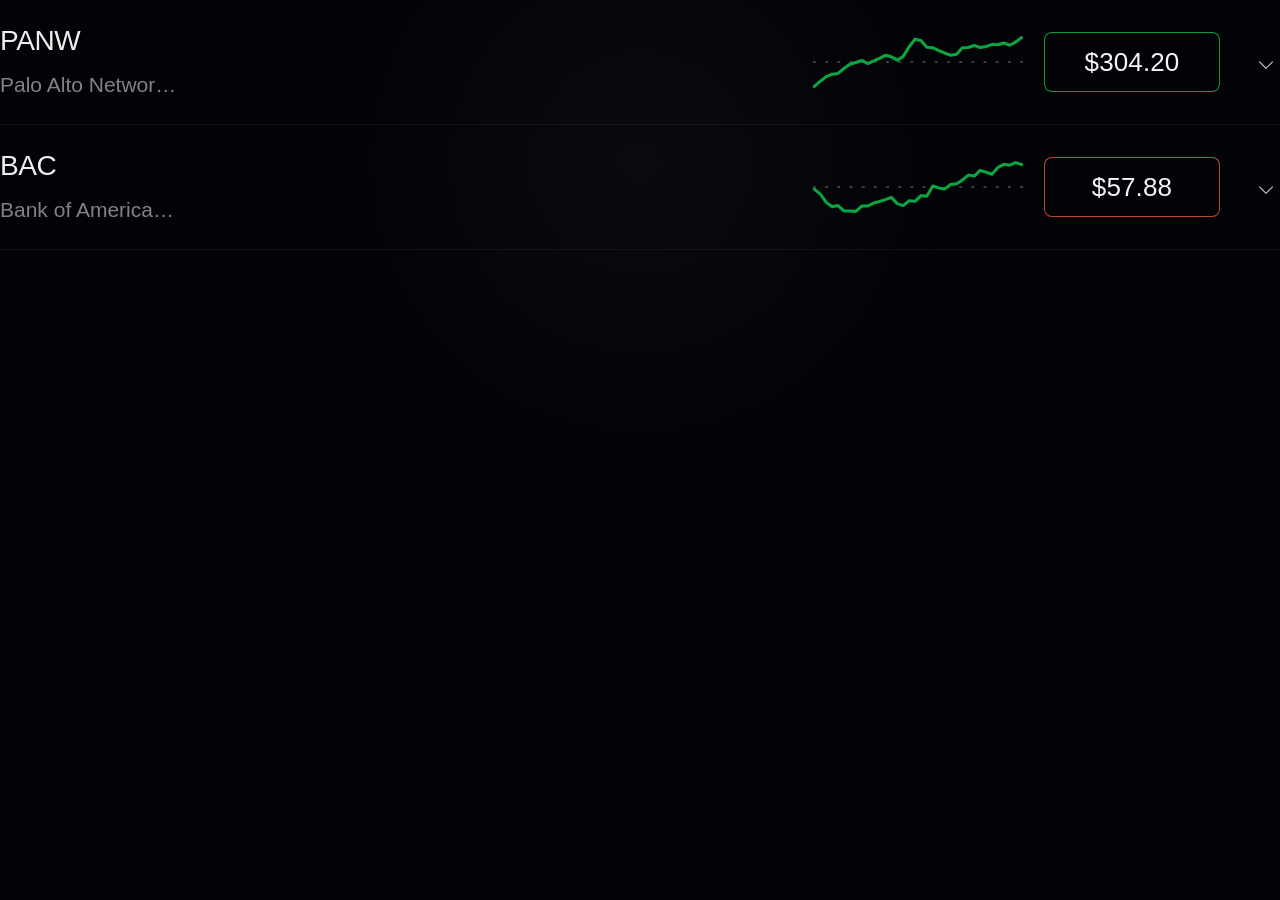
==== commit cf2ceda0: "Add files via upload" ====
--- a/stock_report.html
+++ b/stock_report.html
@@ -145,8 +145,8 @@
     @media (max-width: 1040px) { .setup-details { grid-template-columns: 1fr; } .theme-stack { grid-template-columns: 1fr; } }
     @media (max-width: 860px) { main { padding: 0 0 100px; } .setup-top { padding: 18px 14px 22px; } .vital-grid { grid-template-columns: repeat(2, minmax(0, 1fr)); } .detail-value { font-size: 15px; } }
     @media (max-width: 620px) { .setup-summary { min-height: 104px; grid-template-columns: 150px 120px 116px 22px; gap: 38px; } .setup-summary-actions { width: 22px; } .summary-symbol { font-size: 22px; } .summary-company { margin-top: 10px; font-size: 15px; max-width: 142px; } .sparkline { width: 120px; height: 45px; } .quote-block { min-width: 116px; min-height: 48px; padding: 0 10px; } .quote-price { font-size: 20px; } }
-    @media (max-width: 520px) { main { padding: 0 0 100px; } .setup-summary { width: 100%; min-height: 94px; grid-template-columns: 92px 92px minmax(18px, 1fr) 78px 8px 16px; gap: 0; } .setup-summary-main { grid-column: 1; } .sparkline { grid-column: 2; width: 92px; height: 36px; } .quote-block { grid-column: 4; min-width: 78px; min-height: 36px; padding: 0 7px; } .setup-summary-actions { grid-column: 6; width: 16px; justify-self: end; } .summary-symbol { font-size: 18px; font-weight: 400; } .summary-company { margin-top: 8px; font-size: 12px; max-width: 86px; } .quote-price { font-size: 15px; font-weight: 400; } .vital-grid { grid-template-columns: 1fr; } }
-    @media (max-width: 390px) { .setup-summary { width: 100%; grid-template-columns: 86px 90px minmax(10px, 1fr) 76px 8px 18px; min-height: 84px; gap: 0; } .setup-summary-main { grid-column: 1; } .sparkline { grid-column: 2; width: 90px; height: 32px; } .quote-block { grid-column: 4; min-width: 76px; min-height: 34px; } .setup-summary-actions { grid-column: 6; width: 18px; justify-self: end; } .summary-symbol { font-size: 17px; } .summary-company { font-size: 11px; max-width: 82px; } .quote-price { font-size: 14px; } }
+    @media (max-width: 520px) { main { padding: 0 0 100px; } .setup-summary { width: 100%; min-height: 94px; grid-template-columns: 100px 92px minmax(10px, 1fr) 78px 8px 16px; gap: 0; } .setup-summary-main { grid-column: 1; } .sparkline { grid-column: 2; width: 92px; height: 36px; } .quote-block { grid-column: 4; min-width: 78px; min-height: 36px; padding: 0 7px; } .setup-summary-actions { grid-column: 6; width: 16px; justify-self: end; } .summary-symbol { font-size: 18px; font-weight: 400; } .summary-company { margin-top: 8px; font-size: 12px; max-width: 94px; } .quote-price { font-size: 15px; font-weight: 400; } .vital-grid { grid-template-columns: 1fr; } }
+    @media (max-width: 390px) { .setup-summary { width: 100%; grid-template-columns: 96px 90px minmax(0, 1fr) 76px 8px 18px; min-height: 84px; gap: 0; } .setup-summary-main { grid-column: 1; } .sparkline { grid-column: 2; width: 90px; height: 32px; } .quote-block { grid-column: 4; min-width: 76px; min-height: 34px; } .setup-summary-actions { grid-column: 6; width: 18px; justify-self: end; } .summary-symbol { font-size: 17px; } .summary-company { font-size: 11px; max-width: 92px; } .quote-price { font-size: 14px; } }
   </style>
 </head>
 <body>
@@ -157,41 +157,7 @@
       <button type="button" id="expandAll">Expand all</button>
     </section>
     <section class="setups">
-      <article class="setup-card is-collapsed" data-symbol="ABNB" data-grade="C" data-direction="PUT" data-search="abnb airbnb, inc. put c a reversal controlled 5-day spike meaningful 20-day runup rsi elevated but not euphoric near 20-day resistance zone stretched above 20-day mean rejection volume present near major 252-day resistance 15m trend rejection 15m lower-high confirmation airbnb shares pop 15% on better-than-expected earnings and revenue - cnbc airbnb (abnb) gives modest summer outlook, warns growth may not keep up - bloomberg.com airbnb is a great company that had a rough week. its stock is a buy. - barron&#x27;s airbnb issues disappointing revenue guidance for second quarter - cnbc abnb | airbnb inc. cl a sec filings - marketwatch catalyst summary / research brief: after reviewing barron&#x27;s, benzinga, bloomberg, cnbc, marketwatch, reuters, the story around abnb is mainly about airbnb shares pop 15% on better-than-expected earnings and revenue. estimate, margin, and guidance sensitivity are in play. the ai/cloud angle comes down to monetization versus capex drag. macro/geopolitical stress is active in the tape and can override single-name strength. main themes: earnings, guidance, or margin pressure, ai strategy, spending, or demand, middle east or geopolitical risk. my read: fresh earnings/guidance pressure on the forward estimate path, and ai/cloud monetization versus capex risk, and geopolitical/trade-policy stress across risk appetite, supply chains, and input costs. for abnb, the key read is whether it changes consumer demand, pricing power, margin pressure, or discretionary spending. macro/geopolitical overlay: trade-policy and supply-chain risk can still pressure sentiment and ai and data-center spending remain major drivers of risk appetite. most relevant current item: rost q1 deep dive: broad-based sales gains and tariff risks shape outlook - stockstory. macro override: shipping rebounds in strait of hormuz one week after u.s.-iran deal - but fragile confidence threatens recovery. defensive put bias is cleaner in non-energy names while traders de-risk around oil inflation, shipping disruption, and geopolitical uncertainty. trade read: keep this as a put setup only if the tape confirms the headline with volume and level control. put confirmation: failed follow-through, a lower high, or rejection of the spike. no rejection, no trade. what would weaken the trade: sellers fail to reject the move, the stock holds above resistance, or fresh positive news overwhelms the bearish setup.">
-  <div class="setup-summary">
-    <div class="setup-summary-main">
-      <div>
-        <div class="summary-title-row">
-          <div class="summary-symbol">ABNB</div>
-          <div class="direction put">PUT</div>
-        </div>
-        <div class="summary-company">Airbnb, Inc.</div>
-      </div>
-    </div>
-    <svg class="sparkline positive" viewBox="0 0 142 42" aria-hidden="true"><line class="sparkline-baseline" x1="2" y1="21.0" x2="140" y2="21.0"></line><polyline class="sparkline-line" points="3.0,16.0 6.9,14.9 10.8,12.9 14.7,21.5 18.5,24.6 22.4,29.5 26.3,28.1 30.2,29.7 34.1,26.9 38.0,33.0 41.9,24.5 45.7,27.0 49.6,30.7 53.5,30.0 57.4,31.2 61.3,26.5 65.2,28.8 69.1,20.0 72.9,26.8 76.8,28.3 80.7,28.0 84.6,28.4 88.5,26.6 92.4,32.6 96.3,37.0 100.1,33.6 104.0,30.8 107.9,17.8 111.8,13.5 115.7,14.8 119.6,11.1 123.5,17.4 127.3,18.0 131.2,7.3 135.1,12.2 139.0,5.0"></polyline></svg>
-    <div class="quote-block positive">
-      <div class="quote-price">$145.56</div>
-      <div class="quote-change">+3.68 (+2.59%)</div>
-    </div>
-    <div class="setup-summary-actions">
-      <button type="button" class="toggle-card" aria-label="Expand ABNB"></button>
-    </div>
-  </div>
-  <div class="setup-body">
-    <div class="setup-body-inner">
-      <div class="setup-top">
-        <section class="watchlist-preview">
-  <details class="theme-panel" open>
-    <summary>Why is it on the list?</summary>
-    <div class="theme-body"><p>Airbnb, Inc. is on the live list because the current PUT idea has a specific place to be right or wrong, not because it is an automatic entry. The setup read is: price has already made a sharp move into an area where sellers may start fading it, so the opportunity is a controlled pullback attempt. The outside context is: The useful outside support is this: Airbnb shares pop 15% on better-than-expected earnings and revenue. My read is that this gives traders something to react to, but I still would not treat the headline as enough by itself. Macro alert: the risk-off backdrop makes the put idea easier to justify if the stock starts rejecting higher prices. My current stance is Actionable on trigger. The setup is interesting, but the trade quality is not strong enough for entry yet. The level that matters most is the listed entry trigger; if price cannot confirm around that area, I would rather let it go than force the trade. The main reason to be careful is this: NO_TRADE: option contract quality is too weak. The stock may be interesting, but the option spread needs discipline because a sloppy fill can erase the edge quickly. I would stop trusting the idea if price breaks the invalidation area near 148.88, because at that point the thesis is no longer behaving the way it needs to.</p></div>
-  </details>
-  <button type="button" class="read-more-link" data-detail-target="ABNB">Read More</button>
-</section>
-      </div>
-    </div>
-  </div>
-</article>
-<article class="setup-card is-collapsed" data-symbol="PANW" data-grade="C" data-direction="PUT" data-search="panw palo alto networks, inc. put c a reversal controlled 5-day spike meaningful 20-day runup rsi elevated but not euphoric near 20-day resistance zone stretched above 20-day mean stretched above 50-day mean near major 252-day resistance rising wedge compression is the market totally wrong about panw stock? - trefis panw stock gains as nato selects palo alto networks for cybersecurity partnership - barchart.com panw vs crwd vs avgo: morningstar has a &#x27;top pick&#x27; trading at a 40% discount after earnings - tradingview quant ratings of major cybersecurity stocks after earnings season (panw:nasdaq) - seeking alpha etfs with high palo alto exposure in the spotlight as stock drops despite &#x27;strong&#x27; q3 (panw:nasdaq) - seeking alpha catalyst summary / research brief: after reviewing barchart.com, bloomberg, cnbc, finance, fool, seeking alpha, the story around panw is mainly about palo alto networks, inc. (panw) stock profitability grade &amp; metrics. estimate, margin, and guidance sensitivity are in play. the ai/cloud angle comes down to monetization versus capex drag. the deal/customer-demand angle gives traders a concrete repricing hook around future revenue. main themes: deal, contract, or licensing activity, earnings, guidance, or margin pressure, new product or platform activity, ai strategy, spending, or demand, short-term momentum from recent news flow. my read: fresh earnings/guidance pressure on the forward estimate path, and ai/cloud monetization versus capex risk, and deal/contract visibility around demand, backlog, or strategic validation. for panw, the key read is whether investors see the story as durable growth or as a spending/valuation risk. macro/geopolitical overlay: rates and inflation expectations remain part of the market backdrop and ai and data-center spending remain major drivers of risk appetite. most relevant current item: stock market outlook hinges on ai earnings and fed rate risks - forbes. macro override: shipping rebounds in strait of hormuz one week after u.s.-iran deal - but fragile confidence threatens recovery. defensive put bias is cleaner in non-energy names while traders de-risk around oil inflation, shipping disruption, and geopolitical uncertainty. trade read: keep this as a put setup only if the tape confirms the headline with volume and level control. put confirmation: failed follow-through, a lower high, or rejection of the spike. no rejection, no trade. what would weaken the trade: sellers fail to reject the move, the stock holds above resistance, or fresh positive news overwhelms the bearish setup.">
+      <article class="setup-card is-collapsed" data-symbol="PANW" data-grade="C" data-direction="PUT" data-search="panw palo alto networks, inc. put c a reversal controlled 5-day spike meaningful 20-day runup rsi elevated but not euphoric near 20-day resistance zone stretched above 20-day mean stretched above 50-day mean near major 252-day resistance rising wedge compression is the market totally wrong about panw stock? - trefis panw stock gains as nato selects palo alto networks for cybersecurity partnership - barchart.com panw vs crwd vs avgo: morningstar has a &#x27;top pick&#x27; trading at a 40% discount after earnings - tradingview why palo alto networks (panw) stock is up today - yahoo finance quant ratings of major cybersecurity stocks after earnings season (panw:nasdaq) - seeking alpha catalyst summary / research brief: after reviewing barchart.com, bloomberg, cnbc, finance, fool, seeking alpha, the story around panw is mainly about palo alto networks, inc. (panw) stock profitability grade &amp; metrics. estimate, margin, and guidance sensitivity are in play. the ai/cloud angle comes down to monetization versus capex drag. the deal/customer-demand angle gives traders a concrete repricing hook around future revenue. main themes: deal, contract, or licensing activity, earnings, guidance, or margin pressure, new product or platform activity, ai strategy, spending, or demand, short-term momentum from recent news flow. my read: fresh earnings/guidance pressure on the forward estimate path, and ai/cloud monetization versus capex risk, and deal/contract visibility around demand, backlog, or strategic validation. for panw, the key read is whether investors see the story as durable growth or as a spending/valuation risk. macro/geopolitical overlay: rates and inflation expectations remain part of the market backdrop and ai and data-center spending remain major drivers of risk appetite. most relevant current item: stock market outlook hinges on ai earnings and fed rate risks - forbes. macro override: shipping rebounds in strait of hormuz one week after u.s.-iran deal - but fragile confidence threatens recovery. defensive put bias is cleaner in non-energy names while traders de-risk around oil inflation, shipping disruption, and geopolitical uncertainty. trade read: keep this as a put setup only if the tape confirms the headline with volume and level control. put confirmation: failed follow-through, a lower high, or rejection of the spike. no rejection, no trade. what would weaken the trade: sellers fail to reject the move, the stock holds above resistance, or fresh positive news overwhelms the bearish setup.">
   <div class="setup-summary">
     <div class="setup-summary-main">
       <div>
@@ -217,7 +183,7 @@
         <section class="watchlist-preview">
   <details class="theme-panel" open>
     <summary>Why is it on the list?</summary>
-    <div class="theme-body"><p>Palo Alto Networks, Inc. is on the live list because the current PUT idea has a specific place to be right or wrong, not because it is an automatic entry. The setup read is: price has already made a sharp move into an area where sellers may start fading it, so the opportunity is a controlled pullback attempt. The outside context is: The useful outside support is this: PANW Stock Gains as NATO Selects Palo Alto Networks for Cybersecurity Partnership - Barchart.com. My read is that this gives traders something to react to, but I still would not treat the headline as enough by itself. Macro alert: the risk-off backdrop makes the put idea easier to justify if the stock starts rejecting higher prices. My current stance is Actionable on trigger. Price is near the intended starter zone; use the listed confirmation rules and size smaller. The level that matters most is the listed entry trigger; if price cannot confirm around that area, I would rather let it go than force the trade. The main reason to be careful is this: ALERT: practical data does not trigger a rejection rule; entry still requires chart confirmation. The option structure is usable enough to monitor because the spread is not the main problem; the entry trigger is. I would stop trusting the idea if price breaks the invalidation area near 307.03, because at that point the thesis is no longer behaving the way it needs to.</p></div>
+    <div class="theme-body"><p>Palo Alto Networks, Inc. is on the live list because the current PUT idea has a specific place to be right or wrong, not because it is an automatic entry. The setup read is: price has already made a sharp move into an area where sellers may start fading it, so the opportunity is a controlled pullback attempt. The outside context is: The useful outside support is this: PANW Stock Gains as NATO Selects Palo Alto Networks for Cybersecurity Partnership - Barchart.com. My read is that this gives traders something to react to, but I still would not treat the headline as enough by itself. Macro alert: the risk-off backdrop makes the put idea easier to justify if the stock starts rejecting higher prices. My current stance is Entry Candidate. Trade is close, but one or more timing/quality checks are still missing. The level that matters most is the listed entry trigger; if price cannot confirm around that area, I would rather let it go than force the trade. The main reason to be careful is this: ALERT: practical data does not trigger a rejection rule; entry still requires chart confirmation. The option structure is usable enough to monitor because the spread is not the main problem; the entry trigger is. I would stop trusting the idea if price breaks the invalidation area near 307.03, because at that point the thesis is no longer behaving the way it needs to.</p></div>
   </details>
   <button type="button" class="read-more-link" data-detail-target="PANW">Read More</button>
 </section>
@@ -225,7 +191,7 @@
     </div>
   </div>
 </article>
-<article class="setup-card is-collapsed" data-symbol="BAC" data-grade="C" data-direction="PUT" data-search="bac bank of america corporation put c a reversal controlled 5-day spike meaningful 20-day runup near 20-day resistance zone stretched above 20-day mean stretched above 50-day mean red rejection day rejection volume present near major 252-day resistance 15m lower-high confirmation bank of america defers dividend announcement to after july board meeting - cnbc bank of america expands free &#x27;scaminars&#x27; after $2.1b social media scam losses - stock titan bofa report: 74% of small and mid-sized business owners expect revenue to increase in the next year - bank of america five top tech stocks with major upside, bank of america says - cnbc top large &amp; mega-cap financial stocks with strongest momentum grades (bac:nyse) - seeking alpha catalyst summary / research brief: after reviewing cnbc, seeking alpha, the story around bac is mainly about bank of america tops profit estimates on better-than-expected credit costs. estimate, margin, and guidance sensitivity are in play. main themes: earnings, guidance, or margin pressure, cost control or capital-spending concerns. my read: fresh earnings/guidance pressure on the forward estimate path. for bac, the key read is whether this changes underwriting, advisory revenue, fee income, credit sensitivity, trading activity, or capital-markets appetite. macro/geopolitical overlay: geopolitical and oil-risk headlines are affecting the broader tape, rates and inflation expectations remain part of the market backdrop, and ai and data-center spending remain major drivers of risk appetite. most relevant current item: stocks dip, treasury yields jump as oil pushes higher. macro override: shipping rebounds in strait of hormuz one week after u.s.-iran deal - but fragile confidence threatens recovery. defensive put bias is cleaner in non-energy names while traders de-risk around oil inflation, shipping disruption, and geopolitical uncertainty. trade read: keep this as a put setup only if the tape confirms the headline with volume and level control. put confirmation: failed follow-through, a lower high, or rejection of the spike. no rejection, no trade. what would weaken the trade: sellers fail to reject the move, the stock holds above resistance, or fresh positive news overwhelms the bearish setup.">
+<article class="setup-card is-collapsed" data-symbol="BAC" data-grade="C" data-direction="PUT" data-search="bac bank of america corporation put c a reversal controlled 5-day spike meaningful 20-day runup near 20-day resistance zone stretched above 20-day mean stretched above 50-day mean red rejection day rejection volume present near major 252-day resistance 15m lower-high confirmation bank of america defers dividend announcement to after july board meeting - cnbc bank of america backs us$16b ai data center and fee potential - yahoo finance bofa report: 74% of small and mid-sized business owners expect revenue to increase in the next year - bank of america bank of america: here’s what to expect as ai disruption rattles financials - tikr.com five top tech stocks with major upside, bank of america says - cnbc catalyst summary / research brief: after reviewing cnbc, seeking alpha, the story around bac is mainly about bank of america tops profit estimates on better-than-expected credit costs. estimate, margin, and guidance sensitivity are in play. main themes: earnings, guidance, or margin pressure, cost control or capital-spending concerns. my read: fresh earnings/guidance pressure on the forward estimate path. for bac, the key read is whether this changes underwriting, advisory revenue, fee income, credit sensitivity, trading activity, or capital-markets appetite. macro/geopolitical overlay: geopolitical and oil-risk headlines are affecting the broader tape, rates and inflation expectations remain part of the market backdrop, and ai and data-center spending remain major drivers of risk appetite. most relevant current item: stocks dip, treasury yields jump as oil pushes higher. macro override: shipping rebounds in strait of hormuz one week after u.s.-iran deal - but fragile confidence threatens recovery. defensive put bias is cleaner in non-energy names while traders de-risk around oil inflation, shipping disruption, and geopolitical uncertainty. trade read: keep this as a put setup only if the tape confirms the headline with volume and level control. put confirmation: failed follow-through, a lower high, or rejection of the spike. no rejection, no trade. what would weaken the trade: sellers fail to reject the move, the stock holds above resistance, or fresh positive news overwhelms the bearish setup.">
   <div class="setup-summary">
     <div class="setup-summary-main">
       <div>
@@ -251,7 +217,7 @@
         <section class="watchlist-preview">
   <details class="theme-panel" open>
     <summary>Why is it on the list?</summary>
-    <div class="theme-body"><p>Bank of America Corporation is on the live list because the current PUT idea has a specific place to be right or wrong, not because it is an automatic entry. The setup read is: price has already made a sharp move into an area where sellers may start fading it, so the opportunity is a controlled pullback attempt. The outside context is: The useful outside support is this: Bank of America expands free &#x27;Scaminars&#x27; after $2.1B social media scam losses - Stock Titan. My read is that this gives traders something to react to, but I still would not treat the headline as enough by itself. Macro alert: the risk-off backdrop makes the put idea easier to justify if the stock starts rejecting higher prices. My current stance is Actionable on trigger. Setup quality is acceptable, but price still needs the listed confirmation. The level that matters most is 64.00; if price cannot confirm around that area, I would rather let it go than force the trade. The main reason to be careful is this: ALERT: practical data does not trigger a rejection rule; entry still requires chart confirmation. The option structure is usable enough to monitor because the spread is not the main problem; the entry trigger is. I would stop trusting the idea if price breaks the invalidation area near 59.61, because at that point the thesis is no longer behaving the way it needs to.</p></div>
+    <div class="theme-body"><p>Bank of America Corporation is on the live list because the current PUT idea has a specific place to be right or wrong, not because it is an automatic entry. The setup read is: price has already made a sharp move into an area where sellers may start fading it, so the opportunity is a controlled pullback attempt. The outside context is: The useful outside support is this: Bank Of America Backs US$16b AI Data Center And Fee Potential. My read is that this gives traders something to react to, but I still would not treat the headline as enough by itself. Macro alert: the risk-off backdrop makes the put idea easier to justify if the stock starts rejecting higher prices. My current stance is Live Watchlist. Credible developing setup; monitor it, but do not enter yet. The level that matters most is 64.00; if price cannot confirm around that area, I would rather let it go than force the trade. The main reason to be careful is this: ALERT: practical data does not trigger a rejection rule; entry still requires chart confirmation. The option structure is usable enough to monitor because the spread is not the main problem; the entry trigger is. I would stop trusting the idea if price breaks the invalidation area near 59.61, because at that point the thesis is no longer behaving the way it needs to.</p></div>
   </details>
   <button type="button" class="read-more-link" data-detail-target="BAC">Read More</button>
 </section>
@@ -262,116 +228,7 @@
     </section>
     <section class="detail-view" id="detailView" aria-label="Ticker details">
       <button type="button" class="back-link" id="backToWatchlist">Back to Watchlist</button>
-      <article class="detail-page" id="ABNB" data-symbol="ABNB">
-    <header class="hero">
-      <div>
-        <div class="symbol">ABNB</div>
-        <div class="company">Airbnb, Inc.</div>
-      </div>
-      <div class="direction put">PUT</div>
-    </header>
-    <section class="status-card">
-      <div class="status-label">Current Status</div>
-      <div class="status-value">Watch only</div>
-    </section>
-    <section class="section-grid">
-      <section class="setup-details">
-  <div class="vital-grid">
-    <div class="detail">
-  <div class="detail-label">Grade</div>
-  <div class="detail-value">Watch</div>
-</div>
-    <div class="detail">
-  <div class="detail-label">Entry Status</div>
-  <div class="detail-value">Watch only</div>
-</div>
-    <div class="detail">
-  <div class="detail-label">Price</div>
-  <div class="detail-value">$145.56</div>
-</div>
-    <div class="detail">
-  <div class="detail-label">Recommended Exp</div>
-  <div class="detail-value">2026-07-17</div>
-</div>
-    <div class="detail">
-  <div class="detail-label">Pattern Forming</div>
-  <div class="detail-value">Resistance rejection / double-top candidate</div>
-</div>
-  </div>
-  <div class="theme-stack">
-  <details class="theme-panel">
-    <summary>Entry Plan</summary>
-    <div class="theme-body"><p>Entry status: Watch only. The setup is interesting, but the trade quality is not strong enough for entry yet.</p><ul><li>Bias: early PUT fade, not a breakdown chase.</li><li>Starter zone: $144.62-$148.01 on rejection, long upper wick, or quick lower-high attempt.</li><li>Size: start smaller because this is intentionally early.</li><li>Add/confirm: The prior close (141.88) and 138.75 are add/confirmation levels if the fade starts working.</li><li>Invalid: price breaks through $148.01 and holds above it.</li></ul><ul><li>Do not chase the open; let the first move show its hand.</li><li>Enter only if sellers reject the bounce, print a lower high, or lose short-term VWAP/structure with volume.</li><li>First objective: +20% option goal, roughly tied to 142.11 underlying.</li><li>Risk line: control risk around 148.88; downgrade if price reclaims the rejection zone and starts holding above it or price trades through 148.88.</li></ul></div>
-  </details>
-  <details class="theme-panel">
-    <summary>Trader Judgment</summary>
-    <div class="theme-body"><p>Analyst stance: Actionable on trigger</p><p>Watch only until quality improves (60/100). The stock setup may be interesting, but the selected option contract quality is poor. Bid/ask spread is usable but not clean Contract volume is thin</p></div>
-  </details>
-  <details class="theme-panel">
-    <summary>Options Score</summary>
-    <div class="theme-body"><p>Practical options score favors PUT at 74/100 using available data only. Confidence is 42/100 because Atlas has price action, chain/volatility proxies, and catalyst context, but does not have live institutional flow or dealer-positioning feeds. Rejection engine status: NO_TRADE.</p><ul><li>Preferred side: PUT</li><li>Call score: 46/100</li><li>Put score: 74/100</li><li>Confidence: 42/100</li></ul><p>Bullish evidence: Price is above rising intermediate/long-term moving averages; 20-day relative trend is positive.</p><p>Bearish evidence: controlled 5-day spike; meaningful 20-day runup; RSI elevated but not euphoric; Strong catalyst alignment; Active oil/geopolitical shock creates risk-off pressure for non-energy calls.</p><p>Risk factors: Bid/ask spread is usable but not clean; Contract volume is thin; Open interest is thin; Earnings risk is nearby or active; directional entries need extra confirmation; Sector benchmark data unavailable for XLY.</p><p>Missing institutional data: Implied volatility; Live implied volatility for earnings-IV check; Live implied volatility; Options flow: call sweeps, put sweeps, block trades, unusual activity; Dark pool prints.</p></div>
-  </details>
-  <details class="theme-panel">
-    <summary>Event Intelligence</summary>
-    <div class="theme-body"><ul><li>EARNINGS_GUIDANCE / BULLISH: Airbnb shares pop 15% on better-than-expected earnings and revenue - CNBC (confidence 77, novelty 65, urgency 70). Transmission: earnings/guidance update -&gt; forward estimates -&gt; valuation/positioning -&gt; ABNB</li><li>EARNINGS_GUIDANCE / BEARISH: Airbnb issues disappointing revenue guidance for second quarter - CNBC (confidence 75, novelty 55, urgency 70). Transmission: earnings/guidance update -&gt; forward estimates -&gt; valuation/positioning -&gt; ABNB</li><li>LEGAL_REGULATORY / BEARISH: ABNB | Airbnb Inc. Cl A SEC Filings - MarketWatch (confidence 73, novelty 50, urgency 70). Transmission: legal/regulatory event -&gt; risk premium -&gt; earnings uncertainty -&gt; ABNB</li><li>EARNINGS_GUIDANCE / BEARISH: Airbnb targets at least 35% adjusted EBITDA margin as it raises 2026 revenue growth to low-to-mid teens - Seeking Alpha (confidence 72, novelty 45, urgency 70). Transmission: earnings/guidance update -&gt; forward estimates -&gt; valuation/positioning -&gt; ABNB</li></ul></div>
-  </details>
-  <details class="theme-panel">
-    <summary>Rejection Engine</summary>
-    <div class="theme-body"><p>Action: NO_TRADE</p><ul><li>Expected move: 4.5%</li><li>Current implied move: 2.2%</li><li>Estimated edge: -0.8%</li></ul><ul><li>NO_TRADE: option contract quality is too weak</li><li>Bid/ask spread is usable but not clean</li><li>Contract volume is thin</li><li>Open interest is thin</li><li>Implied volatility</li><li>Live implied volatility for earnings-IV check</li></ul></div>
-  </details>
-  <details class="theme-panel">
-    <summary>Catalyst / Macro</summary>
-    <div class="theme-body"><p>The catalyst support is real enough to matter. I would treat the news as a legitimate reason traders may keep this name active, not just background noise or a recycled analyst headline. Catalyst summary / research brief: After reviewing Barron&#x27;s, Benzinga, Bloomberg, CNBC, MarketWatch, Reuters, the story around ABNB is mainly about Airbnb shares pop 15% on better-than-expected earnings and revenue. Estimate, margin, and guidance sensitivity are in play. The AI/cloud angle comes down to monetization versus capex drag. Macro/geopolitical stress is active in the tape and can override single-name strength. Main themes: earnings, guidance, or margin pressure, AI strategy, spending, or demand, Middle East or geopolitical risk. My read: fresh earnings/guidance pressure on the forward estimate path, and AI/cloud monetization versus capex risk, and geopolitical/trade-policy stress across risk appetite, supply chains, and input costs. For ABNB, the key read is whether it changes consumer demand, pricing power, margin pressure, or discretionary spending. Macro/geopolitical overlay: trade-policy and supply-chain risk can still pressure sentiment and AI and data-center spending remain major drivers of risk appetite. Most relevant current item: ROST Q1 Deep Dive: Broad-Based Sales Gains and Tariff Risks Shape Outlook - StockStory. Macro override: Shipping rebounds in Strait of Hormuz one week after U.S.-Iran deal - but fragile confidence threatens recovery. Defensive PUT bias is cleaner in non-energy names while traders de-risk around oil inflation, shipping disruption, and geopolitical uncertainty. Trade read: keep this as a PUT setup only if the tape confirms the headline with volume and level control. PUT confirmation: failed follow-through, a lower high, or rejection of the spike. No rejection, no trade. What would weaken the trade: sellers fail to reject the move, the stock holds above resistance, or fresh positive news overwhelms the bearish setup.</p></div>
-  </details>
-  <details class="theme-panel">
-    <summary>Option / Risk</summary>
-    <div class="theme-body"><p>The spread is acceptable but not perfect, so limit orders matter. Expiration gives some room, but I would still avoid sitting through dead chop. The current risk/reward is only 1.04:1, so I would wait for a better entry instead of accepting a weak payout profile.</p></div>
-  </details>
-  <details class="theme-panel">
-    <summary>Technical Context</summary>
-    <div class="theme-body"><p>Pattern/structure: Resistance rejection / double-top candidate. higher highs and higher lows. controlled 5-day spike; meaningful 20-day runup; RSI elevated but not euphoric; near 20-day resistance zone; stretched above 20-day mean; rejection volume present; near major 252-day resistance; 15m trend rejection; 15m lower-high confirmation</p><p>Key evidence: controlled 5-day spike; meaningful 20-day runup; RSI elevated but not euphoric; near 20-day resistance zone; stretched above 20-day mean</p><p>Supporting timeframes: 15m bearish. Opposing timeframes: Monthly bullish, Weekly bullish</p><p>Support/resistance read: Key 20-session support is near $127.23; key 20-session resistance is near $147.27. Wider 60-session range is $121.51 to $147.58. Target 1 is 142.11, Target 2 is 138.65, Target 3 is 135.20, and invalidation is near 148.88.</p></div>
-  </details>
-</div>
-</section>
-      <details class="secondary-analysis">
-  <summary>Trade details and rationale</summary>
-    <div class="secondary-body">
-    <div class="rationale"><strong>Professional Analyst Read</strong><p>Analyst stance: Actionable on trigger. ABNB is one of the cleaner PUT ideas on this scan, but it is still trigger-dependent, not a blind entry. What I like: Pattern/structure: Resistance rejection / double-top candidate with higher highs and higher lows. What I dislike: Risk/reward is below the required 2:1 threshold.</p><p>Catalyst judgment: The catalyst support is real enough to matter. I would treat the news as a legitimate reason traders may keep this name active, not just background noise or a recycled analyst headline. Catalyst summary / research brief: After reviewing Barron&#x27;s, Benzinga, Bloomberg, CNBC, MarketWatch, Reuters, the story around ABNB is mainly about Airbnb shares pop 15% on better-than-expected earnings and revenue. Estimate, margin, and guidance sensitivity are in play. The AI/cloud angle comes down to monetization versus capex drag. Macro/geopolitical stress is active in the tape and can override single-name strength. Main themes: earnings, guidance, or margin pressure, AI strategy, spending, or demand, Middle East or geopolitical risk. My read: fresh earnings/guidance pressure on the forward estimate path, and AI/cloud monetization versus capex risk, and geopolitical/trade-policy stress across risk appetite, supply chains, and input costs. For ABNB, the key read is whether it changes consumer demand, pricing power, margin pressure, or discretionary spending. Macro/geopolitical overlay: trade-policy and supply-chain risk can still pressure sentiment and AI and data-center spending remain major drivers of risk appetite. Most relevant current item: ROST Q1 Deep Dive: Broad-Based Sales Gains and Tariff Risks Shape Outlook - StockStory. Macro override: Shipping rebounds in Strait of Hormuz one week after U.S.-Iran deal - but fragile confidence threatens recovery. Defensive PUT bias is cleaner in non-energy names while traders de-risk around oil inflation, shipping disruption, and geopolitical uncertainty. Trade read: keep this as a PUT setup only if the tape confirms the headline with volume and level control. PUT confirmation: failed follow-through, a lower high, or rejection of the spike. No rejection, no trade. What would weaken the trade: sellers fail to reject the move, the stock holds above resistance, or fresh positive news overwhelms the bearish setup.</p><p>Trader judgment: Watch only until quality improves (60/100). The stock setup may be interesting, but the selected option contract quality is poor. Bid/ask spread is usable but not clean Contract volume is thin</p><p>Trade criticism: the supporting picture is 15m bearish, while the main conflict is Monthly bullish, Weekly bullish. The spread is acceptable but not perfect, so limit orders matter. Expiration gives some room, but I would still avoid sitting through dead chop. The current risk/reward is only 1.04:1, so I would wait for a better entry instead of accepting a weak payout profile.</p><p>Execution plan: - Do not chase the open; let the first move show its hand.
-- Enter only if sellers reject the bounce, print a lower high, or lose short-term VWAP/structure with volume.
-- First objective: +20% option goal, roughly tied to 142.11 underlying.
-- Risk line: control risk around 148.88; downgrade if price reclaims the rejection zone and starts holding above it or price trades through 148.88.</p></div>
-    <div class="signals"><strong>Key setup evidence:</strong> controlled 5-day spike; meaningful 20-day runup; RSI elevated but not euphoric; near 20-day resistance zone</div>
-  </div>
-</details>
-      <div class="trade-brief">
-  <div class="brief-title">Full Trade Brief</div>
-  <div class="brief-grid">
-    <div class="brief-section full recommendation watch"><strong>Final Recommendation</strong>Wait for a better entry; current risk/reward is not strong enough yet.</div>
-    <div class="brief-section full"><strong>Trade Thesis</strong>ABNB is a PUT trend-reversal candidate because price is showing higher highs and higher lows with resistance rejection / double-top candidate behavior near a defined level. The setup is valid only if the entry trigger confirms.</div>
-    <div class="brief-section"><strong>Pattern</strong>Resistance rejection / double-top candidate. Status: forming near resistance. Confirmation: 64.0.</div>
-    <div class="brief-section"><strong>Confidence</strong>Watch setup. Score 61.7/100. Alignment 33.3/100.</div>
-    <div class="brief-section full"><strong>Market Structure</strong>higher highs and higher lows. controlled 5-day spike; meaningful 20-day runup; RSI elevated but not euphoric; near 20-day resistance zone; stretched above 20-day mean; rejection volume present; near major 252-day resistance; 15m trend rejection; 15m lower-high confirmation</div>
-    <div class="brief-section"><strong>Timeframes Supporting</strong>15m bearish</div>
-    <div class="brief-section"><strong>Timeframes Opposing</strong>Monthly bullish, Weekly bullish</div>
-    <div class="brief-section full"><strong>Trade Levels</strong>Entry zone: current/trigger-based. Stop 148.88. T1 142.11, T2 138.65, T3 135.20. Risk/reward 1.04:1. Invalidation 148.88.</div>
-    <div class="brief-section"><strong>Indicators</strong>RSI 66.6; 50SMA 137.47; 200SMA 129.59; setup grade A.</div>
-    <div class="brief-section"><strong>Volume</strong>Relative volume 1.6x; volume score 85/100.</div>
-    <div class="brief-section"><strong>Relative Strength</strong>20-day return 8.2% and 3-month return 11.1% versus market regime context.</div>
-    <div class="brief-section"><strong>Support / Resistance</strong>Key 20-session support is near $127.23; key 20-session resistance is near $147.27. Wider 60-session range is $121.51 to $147.58.</div>
-    <div class="brief-section"><strong>Volume Profile</strong>True volume profile/POC/VAH/VAL feed is not connected; proxy read uses recent support/resistance and volume expansion.</div>
-    <div class="brief-section"><strong>Liquidity</strong>Liquidity focus is the $127.23 support and $147.27 resistance zone; a sweep/reclaim around those levels would improve confirmation.</div>
-    <div class="brief-section"><strong>Options Flow</strong>Live unusual-options-flow, sweeps, gamma walls, and dark-pool data are not connected; report uses live/estimated contract pricing and spread quality only.</div>
-    <div class="brief-section"><strong>Order Flow</strong>Real tape/order-flow feed is not connected; 15-minute trend reclaim/rejection is used as a proxy confirmation.</div>
-    <div class="brief-section full"><strong>Catalyst Analysis</strong>Catalyst summary / research brief: After reviewing Barron&#x27;s, Benzinga, Bloomberg, CNBC, MarketWatch, Reuters, the story around ABNB is mainly about Airbnb shares pop 15% on better-than-expected earnings and revenue. Estimate, margin, and guidance sensitivity are in play. The AI/cloud angle comes down to monetization versus capex drag. Macro/geopolitical stress is active in the tape and can override single-name strength. Main themes: earnings, guidance, or margin pressure, AI strategy, spending, or demand, Middle East or geopolitical risk. My read: fresh earnings/guidance pressure on the forward estimate path, and AI/cloud monetization versus capex risk, and geopolitical/trade-policy stress across risk appetite, supply chains, and input costs. For ABNB, the key read is whether it changes consumer demand, pricing power, margin pressure, or discretionary spending. Macro/geopolitical overlay: trade-policy and supply-chain risk can still pressure sentiment and AI and data-center spending remain major drivers of risk appetite. Most relevant current item: ROST Q1 Deep Dive: Broad-Based Sales Gains and Tariff Risks Shape Outlook - StockStory. Macro override: Shipping rebounds in Strait of Hormuz one week after U.S.-Iran deal - but fragile confidence threatens recovery. Defensive PUT bias is cleaner in non-energy names while traders de-risk around oil inflation, shipping disruption, and geopolitical uncertainty. Trade read: keep this as a PUT setup only if the tape confirms the headline with volume and level control. PUT confirmation: failed follow-through, a lower high, or rejection of the spike. No rejection, no trade. What would weaken the trade: sellers fail to reject the move, the stock holds above resistance, or fresh positive news overwhelms the bearish setup.</div>
-    <div class="brief-section"><strong>Market Environment</strong>Market regime: Iran/oil risk-off shock. This affects confidence but does not replace the individual chart trigger.</div>
-    <div class="brief-section"><strong>Economic Event Risk</strong>Economic calendar feed is not connected; manually check FOMC, CPI, PPI, jobs data, Treasury auctions, and major earnings before entry.</div>
-    <div class="brief-section full"><strong>Bull / Base / Bear</strong>Bull case: price confirms the trigger, holds above invalidation, and reaches Target 1 near 142.11 for the +20% option goal. Base case: price chops near the trigger; wait for confirmation rather than entering early. Bear case: price fails the trigger or trades through invalidation near 148.88, which cancels the setup.</div>
-    <div class="brief-section"><strong>Reasons To Take</strong><ul><li>Pattern/structure: Resistance rejection / double-top candidate with higher highs and higher lows.</li><li>Chart evidence: controlled 5-day spike; meaningful 20-day runup; RSI elevated but not euphoric; near 20-day resistance zone; stretched above 20-day mean; rejection volume present; near major 252-day resistance; 15m trend rejection; 15m lower-high confirmation.</li><li>Defined first target: $142.11 with invalidation near $148.88.</li></ul></div>
-    <div class="brief-section"><strong>Reasons NOT To Take</strong><ul><li>Risk/reward is below the required 2:1 threshold.</li><li>Opposing timeframes: Monthly bullish, Weekly bullish.</li></ul></div>
-  </div>
-</div>
-    </section>
-  </article><article class="detail-page" id="PANW" data-symbol="PANW">
+      <article class="detail-page" id="PANW" data-symbol="PANW">
     <header class="hero">
       <div>
         <div class="symbol">PANW</div>
@@ -381,7 +238,7 @@
     </header>
     <section class="status-card">
       <div class="status-label">Current Status</div>
-      <div class="status-value">Starter entry active</div>
+      <div class="status-value">Entry Candidate</div>
     </section>
     <section class="section-grid">
       <section class="setup-details">
@@ -392,7 +249,7 @@
 </div>
     <div class="detail">
   <div class="detail-label">Entry Status</div>
-  <div class="detail-value">Starter entry active</div>
+  <div class="detail-value">Entry Candidate</div>
 </div>
     <div class="detail">
   <div class="detail-label">Price</div>
@@ -410,15 +267,15 @@
   <div class="theme-stack">
   <details class="theme-panel">
     <summary>Entry Plan</summary>
-    <div class="theme-body"><p>Entry status: Starter entry active. Price is near the intended starter zone; use the listed confirmation rules and size smaller.</p><ul><li>Bias: early PUT fade, not a breakdown chase.</li><li>Starter zone: $297.50-$304.46 on rejection, long upper wick, or quick lower-high attempt.</li><li>Size: start smaller because this is intentionally early.</li><li>Add/confirm: The prior close (293.09) and 284.28 are add/confirmation levels if the fade starts working.</li><li>Invalid: price breaks through $304.46 and holds above it.</li></ul><ul><li>Do not chase the open; let the first move show its hand.</li><li>Enter only if sellers reject the bounce, print a lower high, or lose short-term VWAP/structure with volume.</li><li>First objective: +20% option goal, roughly tied to 295.46 underlying.</li><li>Risk line: control risk around 307.03; downgrade if price reclaims the rejection zone and starts holding above it or price trades through 307.03.</li></ul></div>
+    <div class="theme-body"><p>Entry status: Entry Candidate. Trade is close, but one or more timing/quality checks are still missing.</p><ul><li>Bias: early PUT fade, not a breakdown chase.</li><li>Starter zone: $297.50-$304.46 on rejection, long upper wick, or quick lower-high attempt.</li><li>Size: start smaller because this is intentionally early.</li><li>Add/confirm: The prior close (293.09) and 284.28 are add/confirmation levels if the fade starts working.</li><li>Invalid: price breaks through $304.46 and holds above it.</li></ul><ul><li>Do not chase the open; let the first move show its hand.</li><li>Enter only if sellers reject the bounce, print a lower high, or lose short-term VWAP/structure with volume.</li><li>First objective: +20% option goal, roughly tied to 295.46 underlying.</li><li>Risk line: control risk around 307.03; downgrade if price reclaims the rejection zone and starts holding above it or price trades through 307.03.</li></ul></div>
   </details>
   <details class="theme-panel">
     <summary>Trader Judgment</summary>
-    <div class="theme-body"><p>Analyst stance: Actionable on trigger</p><p>Real-money acceptable on trigger (86/100). Contract volume is thin Earnings risk is nearby or active; directional entries need extra confirmation The macro tape gives this non-energy PUT a cleaner risk-off backdrop.</p></div>
+    <div class="theme-body"><p>Analyst stance: Entry Candidate</p><p>Real-money acceptable on trigger (86/100). Contract volume is thin Earnings risk is nearby or active; directional entries need extra confirmation The macro tape gives this non-energy PUT a cleaner risk-off backdrop.</p></div>
   </details>
   <details class="theme-panel">
     <summary>Options Score</summary>
-    <div class="theme-body"><p>Practical options score favors PUT at 79/100 using available data only. Confidence is 56/100 because Atlas has price action, chain/volatility proxies, and catalyst context, but does not have live institutional flow or dealer-positioning feeds.</p><ul><li>Preferred side: PUT</li><li>Call score: 58/100</li><li>Put score: 79/100</li><li>Confidence: 56/100</li></ul><p>Bullish evidence: Price is above rising intermediate/long-term moving averages; 20-day relative trend is positive.</p><p>Bearish evidence: controlled 5-day spike; meaningful 20-day runup; RSI elevated but not euphoric; Neutral catalyst; Active oil/geopolitical shock creates risk-off pressure for non-energy calls.</p><p>Risk factors: Contract volume is thin; Earnings risk is nearby or active; directional entries need extra confirmation; Sector benchmark data unavailable for IGV; Options-flow persistence history; ALERT: practical data does not trigger a rejection rule; entry still requires chart confirmation.</p><p>Missing institutional data: Open interest; Implied volatility; Live implied volatility for earnings-IV check; Live implied volatility; Options flow: call sweeps, put sweeps, block trades, unusual activity.</p></div>
+    <div class="theme-body"><p>Practical options score favors PUT at 79/100 using available data only. Confidence is 57/100 because Atlas has price action, chain/volatility proxies, and catalyst context, but does not have live institutional flow or dealer-positioning feeds.</p><ul><li>Preferred side: PUT</li><li>Call score: 57/100</li><li>Put score: 79/100</li><li>Confidence: 57/100</li></ul><p>Bullish evidence: Price is above rising intermediate/long-term moving averages; 20-day relative trend is positive.</p><p>Bearish evidence: controlled 5-day spike; meaningful 20-day runup; RSI elevated but not euphoric; Catalyst support; Active oil/geopolitical shock creates risk-off pressure for non-energy calls.</p><p>Risk factors: Contract volume is thin; Earnings risk is nearby or active; directional entries need extra confirmation; Sector benchmark data unavailable for IGV; Options-flow persistence history; ALERT: practical data does not trigger a rejection rule; entry still requires chart confirmation.</p><p>Missing institutional data: Open interest; Implied volatility; Live implied volatility for earnings-IV check; Live implied volatility; Options flow: call sweeps, put sweeps, block trades, unusual activity.</p></div>
   </details>
   <details class="theme-panel">
     <summary>Event Intelligence</summary>
@@ -426,7 +283,7 @@
   </details>
   <details class="theme-panel">
     <summary>Rejection Engine</summary>
-    <div class="theme-body"><p>Action: ALERT</p><ul><li>Expected move: 4.1%</li><li>Current implied move: 3.2%</li><li>Estimated edge: -0.9%</li></ul><ul><li>ALERT: practical data does not trigger a rejection rule; entry still requires chart confirmation</li><li>Contract volume is thin</li><li>Earnings risk is nearby or active; directional entries need extra confirmation</li><li>Open interest</li><li>Implied volatility</li></ul></div>
+    <div class="theme-body"><p>Action: ALERT</p><ul><li>Expected move: 4.2%</li><li>Current implied move: 3.2%</li><li>Estimated edge: -0.8%</li></ul><ul><li>ALERT: practical data does not trigger a rejection rule; entry still requires chart confirmation</li><li>Contract volume is thin</li><li>Earnings risk is nearby or active; directional entries need extra confirmation</li><li>Open interest</li><li>Implied volatility</li></ul></div>
   </details>
   <details class="theme-panel">
     <summary>Catalyst / Macro</summary>
@@ -445,7 +302,7 @@
       <details class="secondary-analysis">
   <summary>Trade details and rationale</summary>
     <div class="secondary-body">
-    <div class="rationale"><strong>Professional Analyst Read</strong><p>Analyst stance: Actionable on trigger. PANW is one of the cleaner PUT ideas on this scan, but it is still trigger-dependent, not a blind entry. What I like: Pattern/structure: Definitive rising wedge with higher highs and higher lows. What I dislike: Opposing timeframes: Monthly bullish, Weekly bullish, Daily bullish, 15m bullish.</p><p>Catalyst judgment: The catalyst support is thin or mixed. I would be careful about forcing a trade here because the news is not strong enough to carry the setup on its own. Catalyst summary / research brief: After reviewing Barchart.com, Bloomberg, CNBC, Finance, Fool, Seeking Alpha, the story around PANW is mainly about Palo Alto Networks, Inc. (PANW) Stock Profitability Grade &amp; Metrics. Estimate, margin, and guidance sensitivity are in play. The AI/cloud angle comes down to monetization versus capex drag. The deal/customer-demand angle gives traders a concrete repricing hook around future revenue. Main themes: deal, contract, or licensing activity, earnings, guidance, or margin pressure, new product or platform activity, AI strategy, spending, or demand, short-term momentum from recent news flow. My read: fresh earnings/guidance pressure on the forward estimate path, and AI/cloud monetization versus capex risk, and deal/contract visibility around demand, backlog, or strategic validation. For PANW, the key read is whether investors see the story as durable growth or as a spending/valuation risk. Macro/geopolitical overlay: rates and inflation expectations remain part of the market backdrop and AI and data-center spending remain major drivers of risk appetite. Most relevant current item: Stock Market Outlook Hinges On AI Earnings And Fed Rate Risks - Forbes. Macro override: Shipping rebounds in Strait of Hormuz one week after U.S.-Iran deal - but fragile confidence threatens recovery. Defensive PUT bias is cleaner in non-energy names while traders de-risk around oil inflation, shipping disruption, and geopolitical uncertainty. Trade read: keep this as a PUT setup only if the tape confirms the headline with volume and level control. PUT confirmation: failed follow-through, a lower high, or rejection of the spike. No rejection, no trade. What would weaken the trade: sellers fail to reject the move, the stock holds above resistance, or fresh positive news overwhelms the bearish setup.</p><p>Trader judgment: Real-money acceptable on trigger (86/100). Contract volume is thin Earnings risk is nearby or active; directional entries need extra confirmation The macro tape gives this non-energy PUT a cleaner risk-off backdrop.</p><p>Trade criticism: the supporting picture is No clear higher/lower timeframe support from available data, while the main conflict is Monthly bullish, Weekly bullish. The option spread looks usable for a short-term long call/put idea. Expiration gives some room, but I would still avoid sitting through dead chop. The current risk/reward is 3.09:1, which is workable if the trigger confirms.</p><p>Execution plan: - Do not chase the open; let the first move show its hand.
+    <div class="rationale"><strong>Professional Analyst Read</strong><p>Analyst stance: Entry Candidate. PANW is worth watching as a PUT swing idea, but I would keep the position plan conditional rather than assuming the scan result is enough by itself. What I like: Pattern/structure: Definitive rising wedge with higher highs and higher lows. What I dislike: Opposing timeframes: Monthly bullish, Weekly bullish, Daily bullish, 15m bullish.</p><p>Catalyst judgment: The catalyst support is thin or mixed. I would be careful about forcing a trade here because the news is not strong enough to carry the setup on its own. Catalyst summary / research brief: After reviewing Barchart.com, Bloomberg, CNBC, Finance, Fool, Seeking Alpha, the story around PANW is mainly about Palo Alto Networks, Inc. (PANW) Stock Profitability Grade &amp; Metrics. Estimate, margin, and guidance sensitivity are in play. The AI/cloud angle comes down to monetization versus capex drag. The deal/customer-demand angle gives traders a concrete repricing hook around future revenue. Main themes: deal, contract, or licensing activity, earnings, guidance, or margin pressure, new product or platform activity, AI strategy, spending, or demand, short-term momentum from recent news flow. My read: fresh earnings/guidance pressure on the forward estimate path, and AI/cloud monetization versus capex risk, and deal/contract visibility around demand, backlog, or strategic validation. For PANW, the key read is whether investors see the story as durable growth or as a spending/valuation risk. Macro/geopolitical overlay: rates and inflation expectations remain part of the market backdrop and AI and data-center spending remain major drivers of risk appetite. Most relevant current item: Stock Market Outlook Hinges On AI Earnings And Fed Rate Risks - Forbes. Macro override: Shipping rebounds in Strait of Hormuz one week after U.S.-Iran deal - but fragile confidence threatens recovery. Defensive PUT bias is cleaner in non-energy names while traders de-risk around oil inflation, shipping disruption, and geopolitical uncertainty. Trade read: keep this as a PUT setup only if the tape confirms the headline with volume and level control. PUT confirmation: failed follow-through, a lower high, or rejection of the spike. No rejection, no trade. What would weaken the trade: sellers fail to reject the move, the stock holds above resistance, or fresh positive news overwhelms the bearish setup.</p><p>Trader judgment: Real-money acceptable on trigger (86/100). Contract volume is thin Earnings risk is nearby or active; directional entries need extra confirmation The macro tape gives this non-energy PUT a cleaner risk-off backdrop.</p><p>Trade criticism: the supporting picture is No clear higher/lower timeframe support from available data, while the main conflict is Monthly bullish, Weekly bullish. The option spread looks usable for a short-term long call/put idea. Expiration gives some room, but I would still avoid sitting through dead chop. The current risk/reward is 3.09:1, which is workable if the trigger confirms.</p><p>Execution plan: - Do not chase the open; let the first move show its hand.
 - Enter only if sellers reject the bounce, print a lower high, or lose short-term VWAP/structure with volume.
 - First objective: +20% option goal, roughly tied to 295.46 underlying.
 - Risk line: control risk around 307.03; downgrade if price reclaims the rejection zone and starts holding above it or price trades through 307.03.</p></div>
@@ -458,7 +315,7 @@
     <div class="brief-section full recommendation watch"><strong>Final Recommendation</strong>Wait for stronger confirmation before considering this trade.</div>
     <div class="brief-section full"><strong>Trade Thesis</strong>PANW is a PUT trend-reversal candidate because price is showing higher highs and higher lows with definitive rising wedge behavior near a defined level. The setup is valid only if the entry trigger confirms.</div>
     <div class="brief-section"><strong>Pattern</strong>Definitive rising wedge. Status: same-direction converging trendlines. Confirmation: 84.0.</div>
-    <div class="brief-section"><strong>Confidence</strong>Wait setup. Score 55.1/100. Alignment 0.0/100.</div>
+    <div class="brief-section"><strong>Confidence</strong>Wait setup. Score 55.3/100. Alignment 0.0/100.</div>
     <div class="brief-section full"><strong>Market Structure</strong>higher highs and higher lows. controlled 5-day spike; meaningful 20-day runup; RSI elevated but not euphoric; near 20-day resistance zone; stretched above 20-day mean; stretched above 50-day mean; near major 252-day resistance; rising wedge compression</div>
     <div class="brief-section"><strong>Timeframes Supporting</strong>No clear higher/lower timeframe support from available data</div>
     <div class="brief-section"><strong>Timeframes Opposing</strong>Monthly bullish, Weekly bullish, Daily bullish, 15m bullish</div>
@@ -490,7 +347,7 @@
     </header>
     <section class="status-card">
       <div class="status-label">Current Status</div>
-      <div class="status-value">Trigger forming</div>
+      <div class="status-value">Live Watchlist</div>
     </section>
     <section class="section-grid">
       <section class="setup-details">
@@ -501,7 +358,7 @@
 </div>
     <div class="detail">
   <div class="detail-label">Entry Status</div>
-  <div class="detail-value">Trigger forming</div>
+  <div class="detail-value">Live Watchlist</div>
 </div>
     <div class="detail">
   <div class="detail-label">Price</div>
@@ -519,27 +376,27 @@
   <div class="theme-stack">
   <details class="theme-panel">
     <summary>Entry Plan</summary>
-    <div class="theme-body"><p>Entry status: Trigger forming. Setup quality is acceptable, but price still needs the listed confirmation.</p><ul><li>Bias: early PUT fade, not a breakdown chase.</li><li>Starter zone: $58.13-$59.50 on rejection, long upper wick, or quick lower-high attempt.</li><li>Size: start smaller because this is intentionally early.</li><li>Add/confirm: The prior close (58.19) and 57.39 are add/confirmation levels if the fade starts working.</li><li>Invalid: price breaks through $59.50 and holds above it.</li></ul><ul><li>Do not chase the open; let the first move show its hand.</li><li>Enter only if sellers reject the bounce, print a lower high, or lose short-term VWAP/structure with volume.</li><li>First objective: +20% option goal, roughly tied to 56.84 underlying.</li><li>Risk line: control risk around 59.61; downgrade if price reclaims the rejection zone and starts holding above it or price trades through 59.61.</li></ul></div>
+    <div class="theme-body"><p>Entry status: Live Watchlist. Credible developing setup; monitor it, but do not enter yet.</p><ul><li>Bias: early PUT fade, not a breakdown chase.</li><li>Starter zone: $58.13-$59.50 on rejection, long upper wick, or quick lower-high attempt.</li><li>Size: start smaller because this is intentionally early.</li><li>Add/confirm: The prior close (58.19) and 57.39 are add/confirmation levels if the fade starts working.</li><li>Invalid: price breaks through $59.50 and holds above it.</li></ul><ul><li>Do not chase the open; let the first move show its hand.</li><li>Enter only if sellers reject the bounce, print a lower high, or lose short-term VWAP/structure with volume.</li><li>First objective: +20% option goal, roughly tied to 56.84 underlying.</li><li>Risk line: control risk around 59.61; downgrade if price reclaims the rejection zone and starts holding above it or price trades through 59.61.</li></ul></div>
   </details>
   <details class="theme-panel">
     <summary>Trader Judgment</summary>
-    <div class="theme-body"><p>Analyst stance: Actionable on trigger</p><p>Respectable but size small (74/100). The macro tape gives this non-energy PUT a cleaner risk-off backdrop. Risk/reward is weak enough that I would not chase it. Multiple higher/lower timeframes are fighting the trade.</p></div>
+    <div class="theme-body"><p>Analyst stance: Live Watchlist</p><p>Watch only until quality improves (58/100). The macro tape gives this non-energy PUT a cleaner risk-off backdrop. Risk/reward is weak enough that I would not chase it. Catalyst support is not strong enough to carry a weak entry.</p></div>
   </details>
   <details class="theme-panel">
     <summary>Options Score</summary>
-    <div class="theme-body"><p>Practical options score favors PUT at 92/100 using available data only. Confidence is 61/100 because Atlas has price action, chain/volatility proxies, and catalyst context, but does not have live institutional flow or dealer-positioning feeds.</p><ul><li>Preferred side: PUT</li><li>Call score: 66/100</li><li>Put score: 92/100</li><li>Confidence: 61/100</li></ul><p>Bullish evidence: Price is above rising intermediate/long-term moving averages; 20-day relative trend is positive.</p><p>Bearish evidence: controlled 5-day spike; meaningful 20-day runup; near 20-day resistance zone; Catalyst support; Active oil/geopolitical shock creates risk-off pressure for non-energy calls.</p><p>Risk factors: RSI is stretched; chasing calls is lower quality; Sector benchmark data unavailable for XLF; Options-flow persistence history; ALERT: practical data does not trigger a rejection rule; entry still requires chart confirmation; Implied volatility.</p><p>Missing institutional data: Implied volatility; Live implied volatility for earnings-IV check; Confirmed next earnings date; Live implied volatility; Options flow: call sweeps, put sweeps, block trades, unusual activity.</p></div>
+    <div class="theme-body"><p>Practical options score favors PUT at 90/100 using available data only. Confidence is 60/100 because Atlas has price action, chain/volatility proxies, and catalyst context, but does not have live institutional flow or dealer-positioning feeds.</p><ul><li>Preferred side: PUT</li><li>Call score: 68/100</li><li>Put score: 90/100</li><li>Confidence: 60/100</li></ul><p>Bullish evidence: Price is above rising intermediate/long-term moving averages; 20-day relative trend is positive.</p><p>Bearish evidence: controlled 5-day spike; meaningful 20-day runup; near 20-day resistance zone; Neutral catalyst; Active oil/geopolitical shock creates risk-off pressure for non-energy calls.</p><p>Risk factors: RSI is stretched; chasing calls is lower quality; Sector benchmark data unavailable for XLF; Options-flow persistence history; ALERT: practical data does not trigger a rejection rule; entry still requires chart confirmation; Implied volatility.</p><p>Missing institutional data: Implied volatility; Live implied volatility for earnings-IV check; Confirmed next earnings date; Live implied volatility; Options flow: call sweeps, put sweeps, block trades, unusual activity.</p></div>
   </details>
   <details class="theme-panel">
     <summary>Event Intelligence</summary>
-    <div class="theme-body"><ul><li>EARNINGS_GUIDANCE / BULLISH: Bank of America tops profit estimates on better-than-expected credit costs - CNBC (confidence 73, novelty 50, urgency 70). Transmission: earnings/guidance update -&gt; forward estimates -&gt; valuation/positioning -&gt; BAC</li><li>EARNINGS_GUIDANCE / BEARISH: Bank of America&#x27;s trading revenue is growing better than expected — Co-President DeMare (BAC:NYSE) - Seeking Alpha (confidence 72, novelty 45, urgency 70). Transmission: earnings/guidance update -&gt; forward estimates -&gt; valuation/positioning -&gt; BAC</li><li>EARNINGS_GUIDANCE / BEARISH: Bank of America posts 45% decline in first-quarter profit, braces for big loan losses - CNBC (confidence 71, novelty 40, urgency 70). Transmission: earnings/guidance update -&gt; forward estimates -&gt; valuation/positioning -&gt; BAC</li><li>EARNINGS_GUIDANCE / BEARISH: Bank of America tops estimates on Wall Street trading and banking, release of loan-loss reserves - CNBC (confidence 70, novelty 35, urgency 70). Transmission: earnings/guidance update -&gt; forward estimates -&gt; valuation/positioning -&gt; BAC</li></ul></div>
+    <div class="theme-body"><ul><li>EARNINGS_GUIDANCE / BULLISH: Bank of America tops profit estimates on better-than-expected credit costs - CNBC (confidence 72, novelty 45, urgency 70). Transmission: earnings/guidance update -&gt; forward estimates -&gt; valuation/positioning -&gt; BAC</li><li>EARNINGS_GUIDANCE / BEARISH: Bank of America&#x27;s trading revenue is growing better than expected — Co-President DeMare (BAC:NYSE) - Seeking Alpha (confidence 71, novelty 40, urgency 70). Transmission: earnings/guidance update -&gt; forward estimates -&gt; valuation/positioning -&gt; BAC</li><li>EARNINGS_GUIDANCE / BEARISH: Bank of America posts 45% decline in first-quarter profit, braces for big loan losses - CNBC (confidence 70, novelty 35, urgency 70). Transmission: earnings/guidance update -&gt; forward estimates -&gt; valuation/positioning -&gt; BAC</li><li>EARNINGS_GUIDANCE / BEARISH: Bank of America tops estimates on Wall Street trading and banking, release of loan-loss reserves - CNBC (confidence 68, novelty 30, urgency 70). Transmission: earnings/guidance update -&gt; forward estimates -&gt; valuation/positioning -&gt; BAC</li></ul></div>
   </details>
   <details class="theme-panel">
     <summary>Rejection Engine</summary>
-    <div class="theme-body"><p>Action: ALERT</p><ul><li>Expected move: 2.4%</li><li>Current implied move: 1.8%</li><li>Estimated edge: -0.2%</li></ul><ul><li>ALERT: practical data does not trigger a rejection rule; entry still requires chart confirmation</li><li>Implied volatility</li><li>Live implied volatility for earnings-IV check</li></ul></div>
+    <div class="theme-body"><p>Action: ALERT</p><ul><li>Expected move: 2.1%</li><li>Current implied move: 1.8%</li><li>Estimated edge: -0.4%</li></ul><ul><li>ALERT: practical data does not trigger a rejection rule; entry still requires chart confirmation</li><li>Implied volatility</li><li>Live implied volatility for earnings-IV check</li></ul></div>
   </details>
   <details class="theme-panel">
     <summary>Catalyst / Macro</summary>
-    <div class="theme-body"><p>The catalyst support is useful but not dominant. It gives the setup a reason to stay on watch, but it is not strong enough for me to ignore a bad entry. Catalyst summary / research brief: After reviewing CNBC, Seeking Alpha, the story around BAC is mainly about Bank of America tops profit estimates on better-than-expected credit costs. Estimate, margin, and guidance sensitivity are in play. Main themes: earnings, guidance, or margin pressure, cost control or capital-spending concerns. My read: fresh earnings/guidance pressure on the forward estimate path. For BAC, the key read is whether this changes underwriting, advisory revenue, fee income, credit sensitivity, trading activity, or capital-markets appetite. Macro/geopolitical overlay: geopolitical and oil-risk headlines are affecting the broader tape, rates and inflation expectations remain part of the market backdrop, and AI and data-center spending remain major drivers of risk appetite. Most relevant current item: Stocks dip, Treasury yields jump as oil pushes higher. Macro override: Shipping rebounds in Strait of Hormuz one week after U.S.-Iran deal - but fragile confidence threatens recovery. Defensive PUT bias is cleaner in non-energy names while traders de-risk around oil inflation, shipping disruption, and geopolitical uncertainty. Trade read: keep this as a PUT setup only if the tape confirms the headline with volume and level control. PUT confirmation: failed follow-through, a lower high, or rejection of the spike. No rejection, no trade. What would weaken the trade: sellers fail to reject the move, the stock holds above resistance, or fresh positive news overwhelms the bearish setup.</p></div>
+    <div class="theme-body"><p>The catalyst support is thin or mixed. I would be careful about forcing a trade here because the news is not strong enough to carry the setup on its own. Catalyst summary / research brief: After reviewing CNBC, Seeking Alpha, the story around BAC is mainly about Bank of America tops profit estimates on better-than-expected credit costs. Estimate, margin, and guidance sensitivity are in play. Main themes: earnings, guidance, or margin pressure, cost control or capital-spending concerns. My read: fresh earnings/guidance pressure on the forward estimate path. For BAC, the key read is whether this changes underwriting, advisory revenue, fee income, credit sensitivity, trading activity, or capital-markets appetite. Macro/geopolitical overlay: geopolitical and oil-risk headlines are affecting the broader tape, rates and inflation expectations remain part of the market backdrop, and AI and data-center spending remain major drivers of risk appetite. Most relevant current item: Stocks dip, Treasury yields jump as oil pushes higher. Macro override: Shipping rebounds in Strait of Hormuz one week after U.S.-Iran deal - but fragile confidence threatens recovery. Defensive PUT bias is cleaner in non-energy names while traders de-risk around oil inflation, shipping disruption, and geopolitical uncertainty. Trade read: keep this as a PUT setup only if the tape confirms the headline with volume and level control. PUT confirmation: failed follow-through, a lower high, or rejection of the spike. No rejection, no trade. What would weaken the trade: sellers fail to reject the move, the stock holds above resistance, or fresh positive news overwhelms the bearish setup.</p></div>
   </details>
   <details class="theme-panel">
     <summary>Option / Risk</summary>
@@ -554,7 +411,7 @@
       <details class="secondary-analysis">
   <summary>Trade details and rationale</summary>
     <div class="secondary-body">
-    <div class="rationale"><strong>Professional Analyst Read</strong><p>Analyst stance: Actionable on trigger. BAC is one of the cleaner PUT ideas on this scan, but it is still trigger-dependent, not a blind entry. What I like: Pattern/structure: Resistance rejection / double-top candidate with higher highs and higher lows. What I dislike: Risk/reward is below the required 2:1 threshold.</p><p>Catalyst judgment: The catalyst support is useful but not dominant. It gives the setup a reason to stay on watch, but it is not strong enough for me to ignore a bad entry. Catalyst summary / research brief: After reviewing CNBC, Seeking Alpha, the story around BAC is mainly about Bank of America tops profit estimates on better-than-expected credit costs. Estimate, margin, and guidance sensitivity are in play. Main themes: earnings, guidance, or margin pressure, cost control or capital-spending concerns. My read: fresh earnings/guidance pressure on the forward estimate path. For BAC, the key read is whether this changes underwriting, advisory revenue, fee income, credit sensitivity, trading activity, or capital-markets appetite. Macro/geopolitical overlay: geopolitical and oil-risk headlines are affecting the broader tape, rates and inflation expectations remain part of the market backdrop, and AI and data-center spending remain major drivers of risk appetite. Most relevant current item: Stocks dip, Treasury yields jump as oil pushes higher. Macro override: Shipping rebounds in Strait of Hormuz one week after U.S.-Iran deal - but fragile confidence threatens recovery. Defensive PUT bias is cleaner in non-energy names while traders de-risk around oil inflation, shipping disruption, and geopolitical uncertainty. Trade read: keep this as a PUT setup only if the tape confirms the headline with volume and level control. PUT confirmation: failed follow-through, a lower high, or rejection of the spike. No rejection, no trade. What would weaken the trade: sellers fail to reject the move, the stock holds above resistance, or fresh positive news overwhelms the bearish setup.</p><p>Trader judgment: Respectable but size small (74/100). The macro tape gives this non-energy PUT a cleaner risk-off backdrop. Risk/reward is weak enough that I would not chase it. Multiple higher/lower timeframes are fighting the trade.</p><p>Trade criticism: the supporting picture is No clear higher/lower timeframe support from available data, while the main conflict is Monthly bullish, Weekly bullish. The option spread looks usable for a short-term long call/put idea. Expiration gives some room, but I would still avoid sitting through dead chop. The current risk/reward is only 0.60:1, so I would wait for a better entry instead of accepting a weak payout profile.</p><p>Execution plan: - Do not chase the open; let the first move show its hand.
+    <div class="rationale"><strong>Professional Analyst Read</strong><p>Analyst stance: Live Watchlist. BAC is worth watching as a PUT swing idea, but I would keep the position plan conditional rather than assuming the scan result is enough by itself. What I like: Pattern/structure: Resistance rejection / double-top candidate with higher highs and higher lows. What I dislike: Risk/reward is below the required 2:1 threshold.</p><p>Catalyst judgment: The catalyst support is thin or mixed. I would be careful about forcing a trade here because the news is not strong enough to carry the setup on its own. Catalyst summary / research brief: After reviewing CNBC, Seeking Alpha, the story around BAC is mainly about Bank of America tops profit estimates on better-than-expected credit costs. Estimate, margin, and guidance sensitivity are in play. Main themes: earnings, guidance, or margin pressure, cost control or capital-spending concerns. My read: fresh earnings/guidance pressure on the forward estimate path. For BAC, the key read is whether this changes underwriting, advisory revenue, fee income, credit sensitivity, trading activity, or capital-markets appetite. Macro/geopolitical overlay: geopolitical and oil-risk headlines are affecting the broader tape, rates and inflation expectations remain part of the market backdrop, and AI and data-center spending remain major drivers of risk appetite. Most relevant current item: Stocks dip, Treasury yields jump as oil pushes higher. Macro override: Shipping rebounds in Strait of Hormuz one week after U.S.-Iran deal - but fragile confidence threatens recovery. Defensive PUT bias is cleaner in non-energy names while traders de-risk around oil inflation, shipping disruption, and geopolitical uncertainty. Trade read: keep this as a PUT setup only if the tape confirms the headline with volume and level control. PUT confirmation: failed follow-through, a lower high, or rejection of the spike. No rejection, no trade. What would weaken the trade: sellers fail to reject the move, the stock holds above resistance, or fresh positive news overwhelms the bearish setup.</p><p>Trader judgment: Watch only until quality improves (58/100). The macro tape gives this non-energy PUT a cleaner risk-off backdrop. Risk/reward is weak enough that I would not chase it. Catalyst support is not strong enough to carry a weak entry.</p><p>Trade criticism: the supporting picture is No clear higher/lower timeframe support from available data, while the main conflict is Monthly bullish, Weekly bullish. The option spread looks usable for a short-term long call/put idea. Expiration gives some room, but I would still avoid sitting through dead chop. The current risk/reward is only 0.60:1, so I would wait for a better entry instead of accepting a weak payout profile.</p><p>Execution plan: - Do not chase the open; let the first move show its hand.
 - Enter only if sellers reject the bounce, print a lower high, or lose short-term VWAP/structure with volume.
 - First objective: +20% option goal, roughly tied to 56.84 underlying.
 - Risk line: control risk around 59.61; downgrade if price reclaims the rejection zone and starts holding above it or price trades through 59.61.</p></div>
@@ -567,7 +424,7 @@
     <div class="brief-section full recommendation watch"><strong>Final Recommendation</strong>Wait for a better entry; current risk/reward is not strong enough yet.</div>
     <div class="brief-section full"><strong>Trade Thesis</strong>BAC is a PUT trend-reversal candidate because price is showing higher highs and higher lows with resistance rejection / double-top candidate behavior near a defined level. The setup is valid only if the entry trigger confirms.</div>
     <div class="brief-section"><strong>Pattern</strong>Resistance rejection / double-top candidate. Status: forming near resistance. Confirmation: 64.0.</div>
-    <div class="brief-section"><strong>Confidence</strong>Wait setup. Score 54.9/100. Alignment 0.0/100.</div>
+    <div class="brief-section"><strong>Confidence</strong>Wait setup. Score 54.2/100. Alignment 0.0/100.</div>
     <div class="brief-section full"><strong>Market Structure</strong>higher highs and higher lows. controlled 5-day spike; meaningful 20-day runup; near 20-day resistance zone; stretched above 20-day mean; stretched above 50-day mean; red rejection day; rejection volume present; near major 252-day resistance; 15m lower-high confirmation</div>
     <div class="brief-section"><strong>Timeframes Supporting</strong>No clear higher/lower timeframe support from available data</div>
     <div class="brief-section"><strong>Timeframes Opposing</strong>Monthly bullish, Weekly bullish, Daily bullish</div>
@@ -585,7 +442,7 @@
     <div class="brief-section"><strong>Economic Event Risk</strong>Economic calendar feed is not connected; manually check FOMC, CPI, PPI, jobs data, Treasury auctions, and major earnings before entry.</div>
     <div class="brief-section full"><strong>Bull / Base / Bear</strong>Bull case: price confirms the trigger, holds above invalidation, and reaches Target 1 near 56.84 for the +20% option goal. Base case: price chops near the trigger; wait for confirmation rather than entering early. Bear case: price fails the trigger or trades through invalidation near 59.61, which cancels the setup.</div>
     <div class="brief-section"><strong>Reasons To Take</strong><ul><li>Pattern/structure: Resistance rejection / double-top candidate with higher highs and higher lows.</li><li>Chart evidence: controlled 5-day spike; meaningful 20-day runup; near 20-day resistance zone; stretched above 20-day mean; stretched above 50-day mean; red rejection day; rejection volume present; near major 252-day resistance; 15m lower-high confirmation.</li><li>Defined first target: $56.84 with invalidation near $59.61.</li></ul></div>
-    <div class="brief-section"><strong>Reasons NOT To Take</strong><ul><li>Risk/reward is below the required 2:1 threshold.</li><li>Opposing timeframes: Monthly bullish, Weekly bullish, Daily bullish.</li></ul></div>
+    <div class="brief-section"><strong>Reasons NOT To Take</strong><ul><li>Risk/reward is below the required 2:1 threshold.</li><li>Opposing timeframes: Monthly bullish, Weekly bullish, Daily bullish.</li><li>Catalyst backdrop is not strongly supportive.</li></ul></div>
   </div>
 </div>
     </section>
